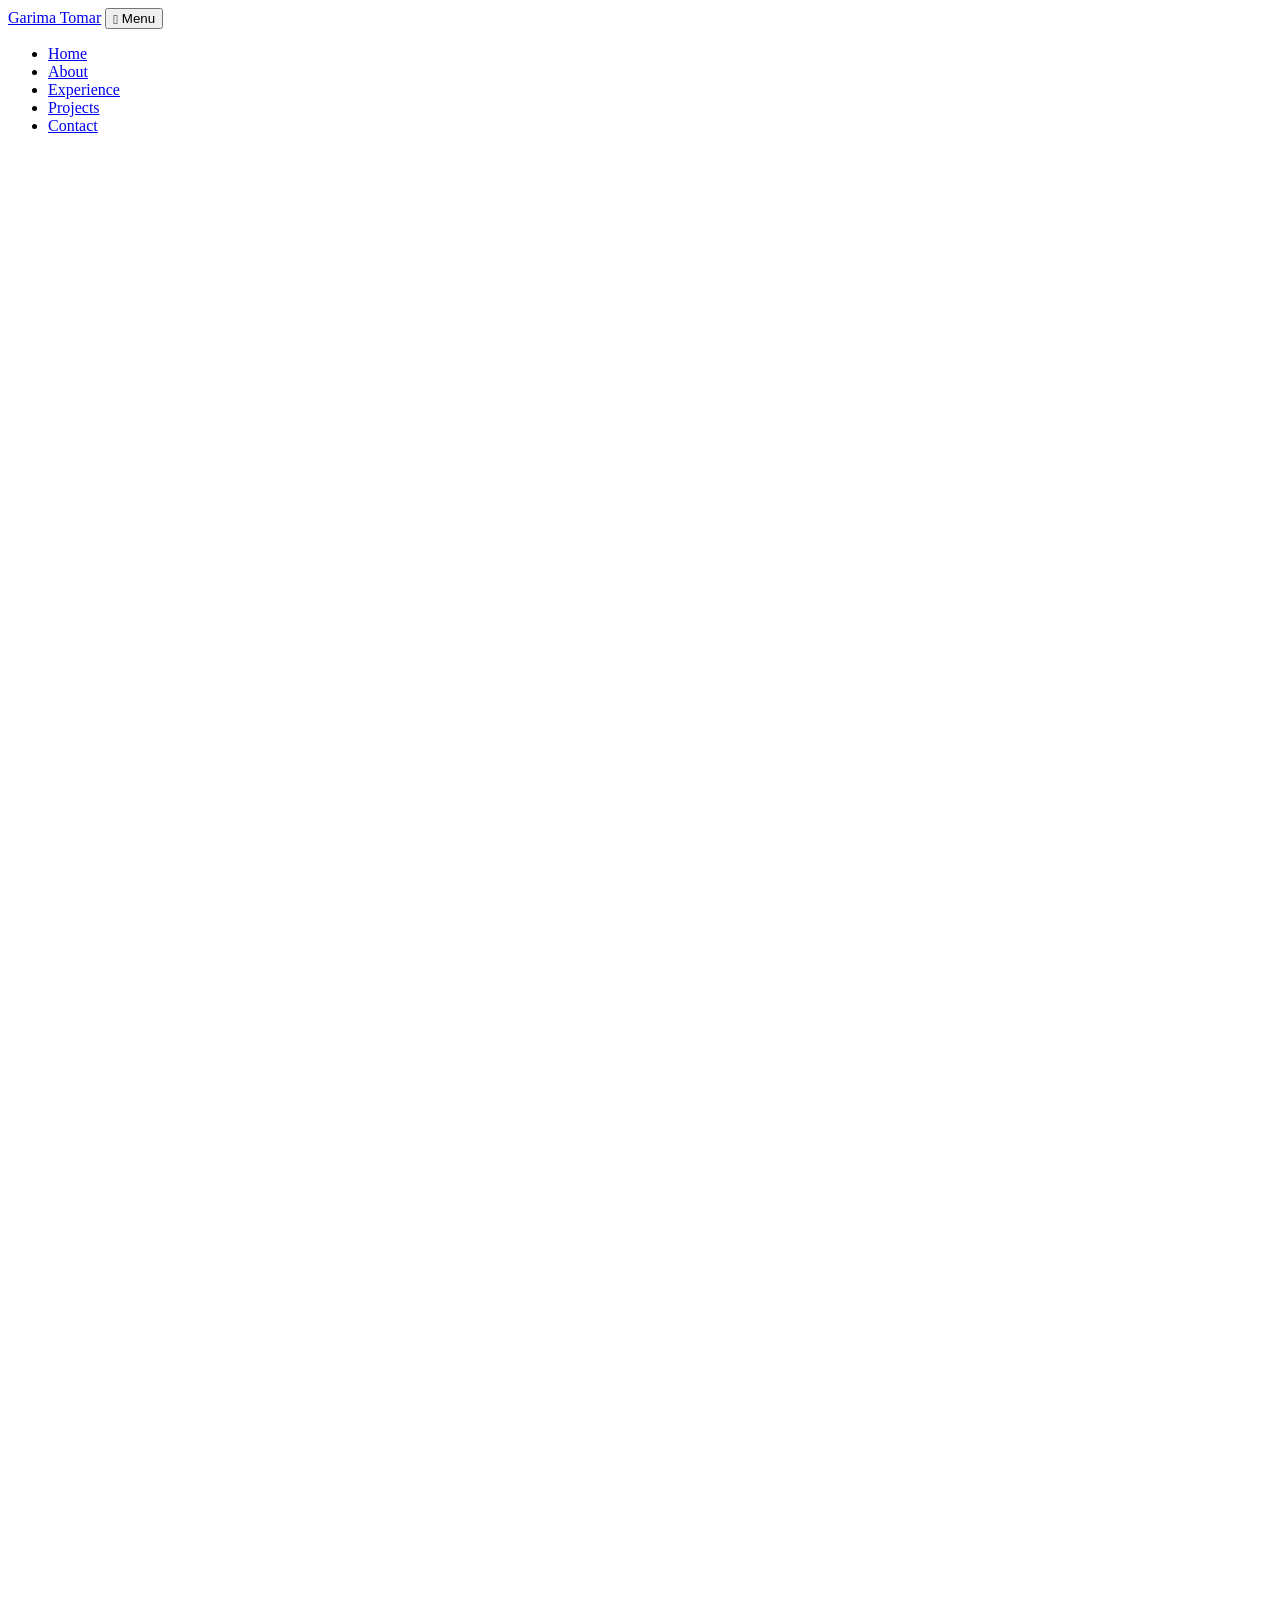
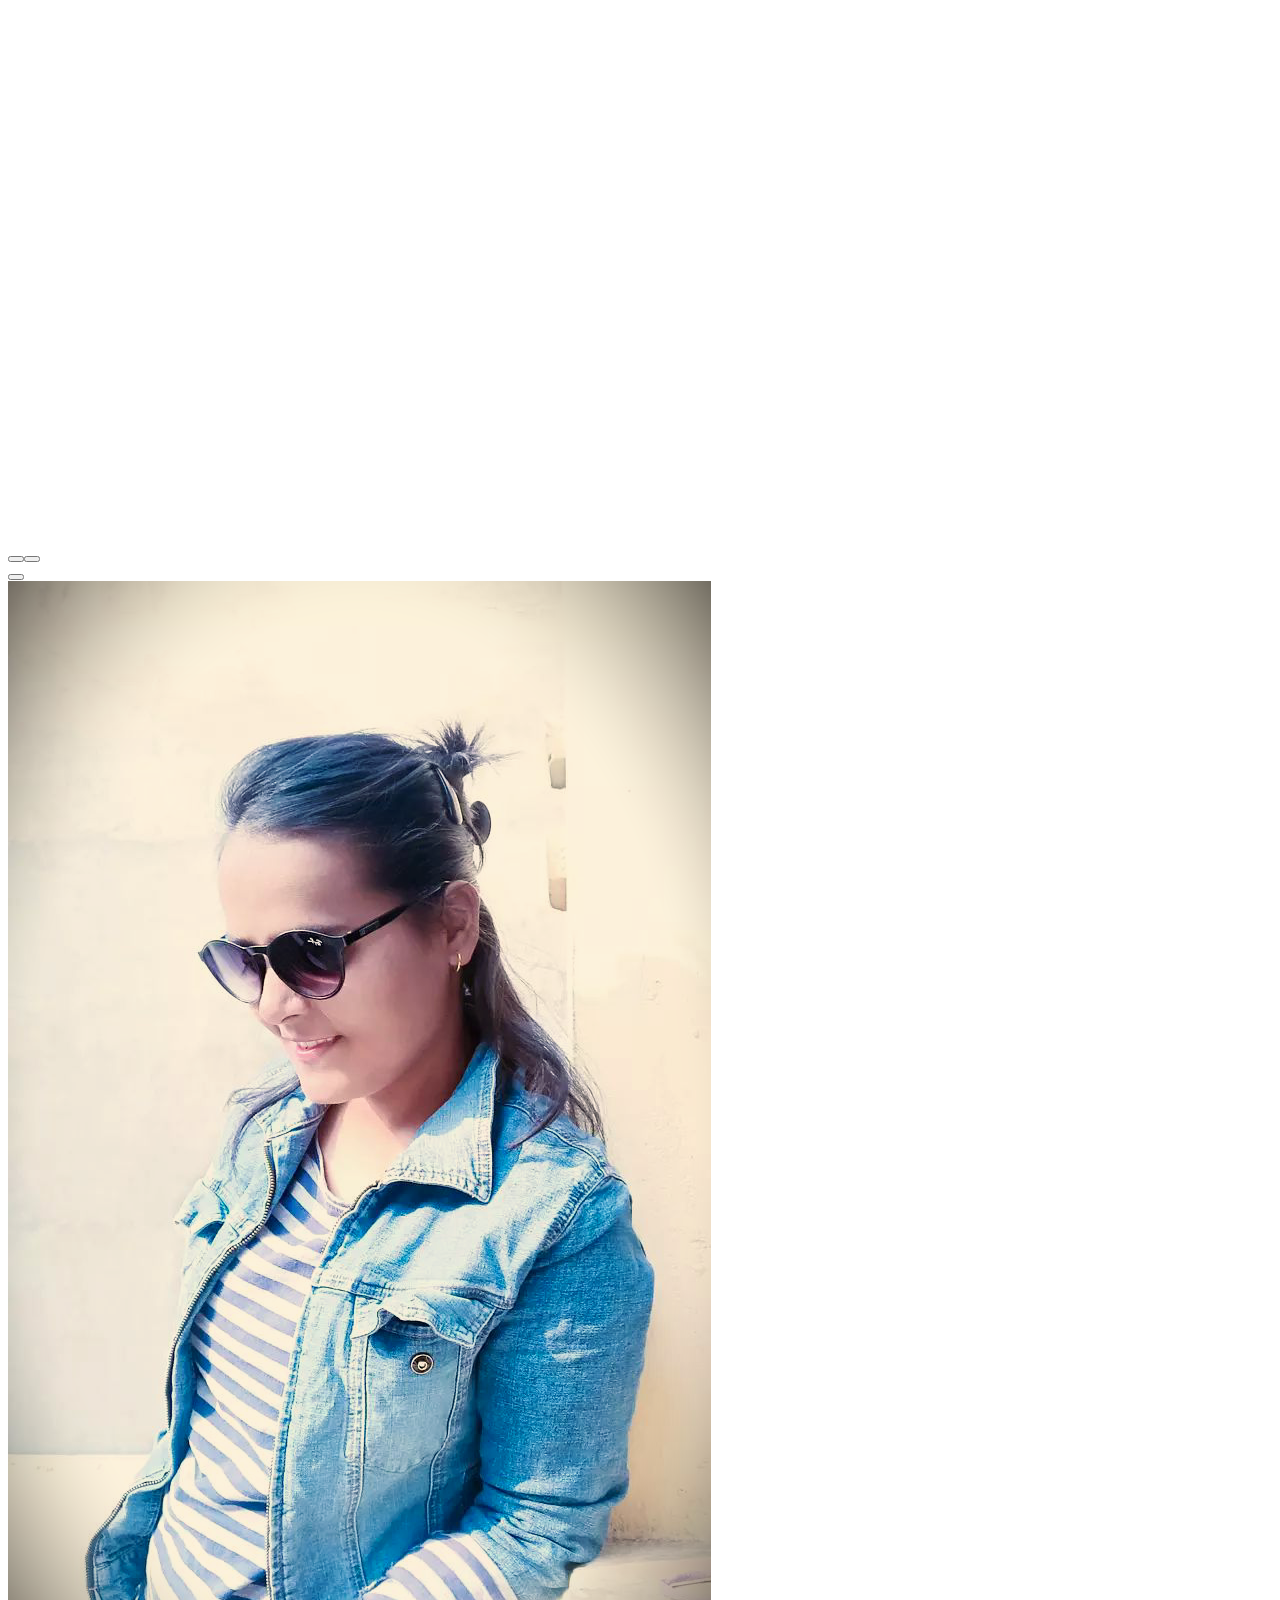
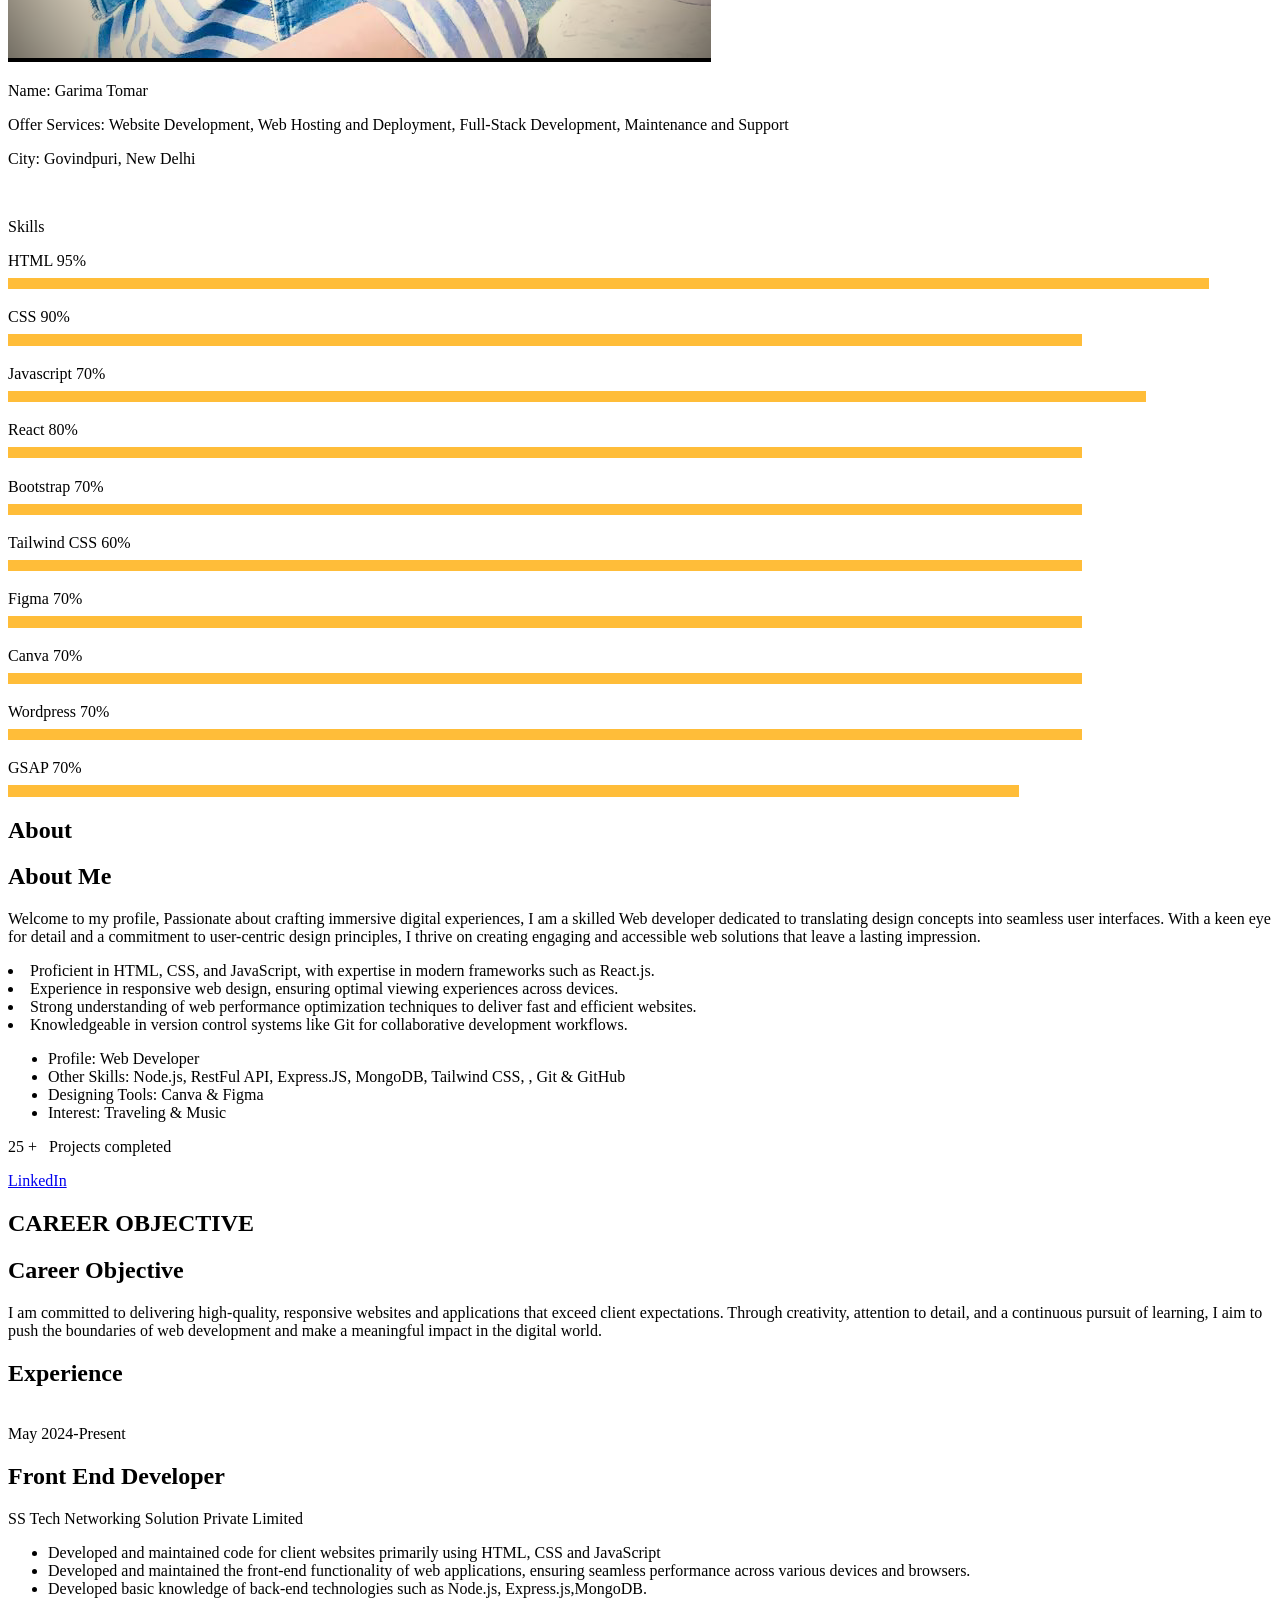
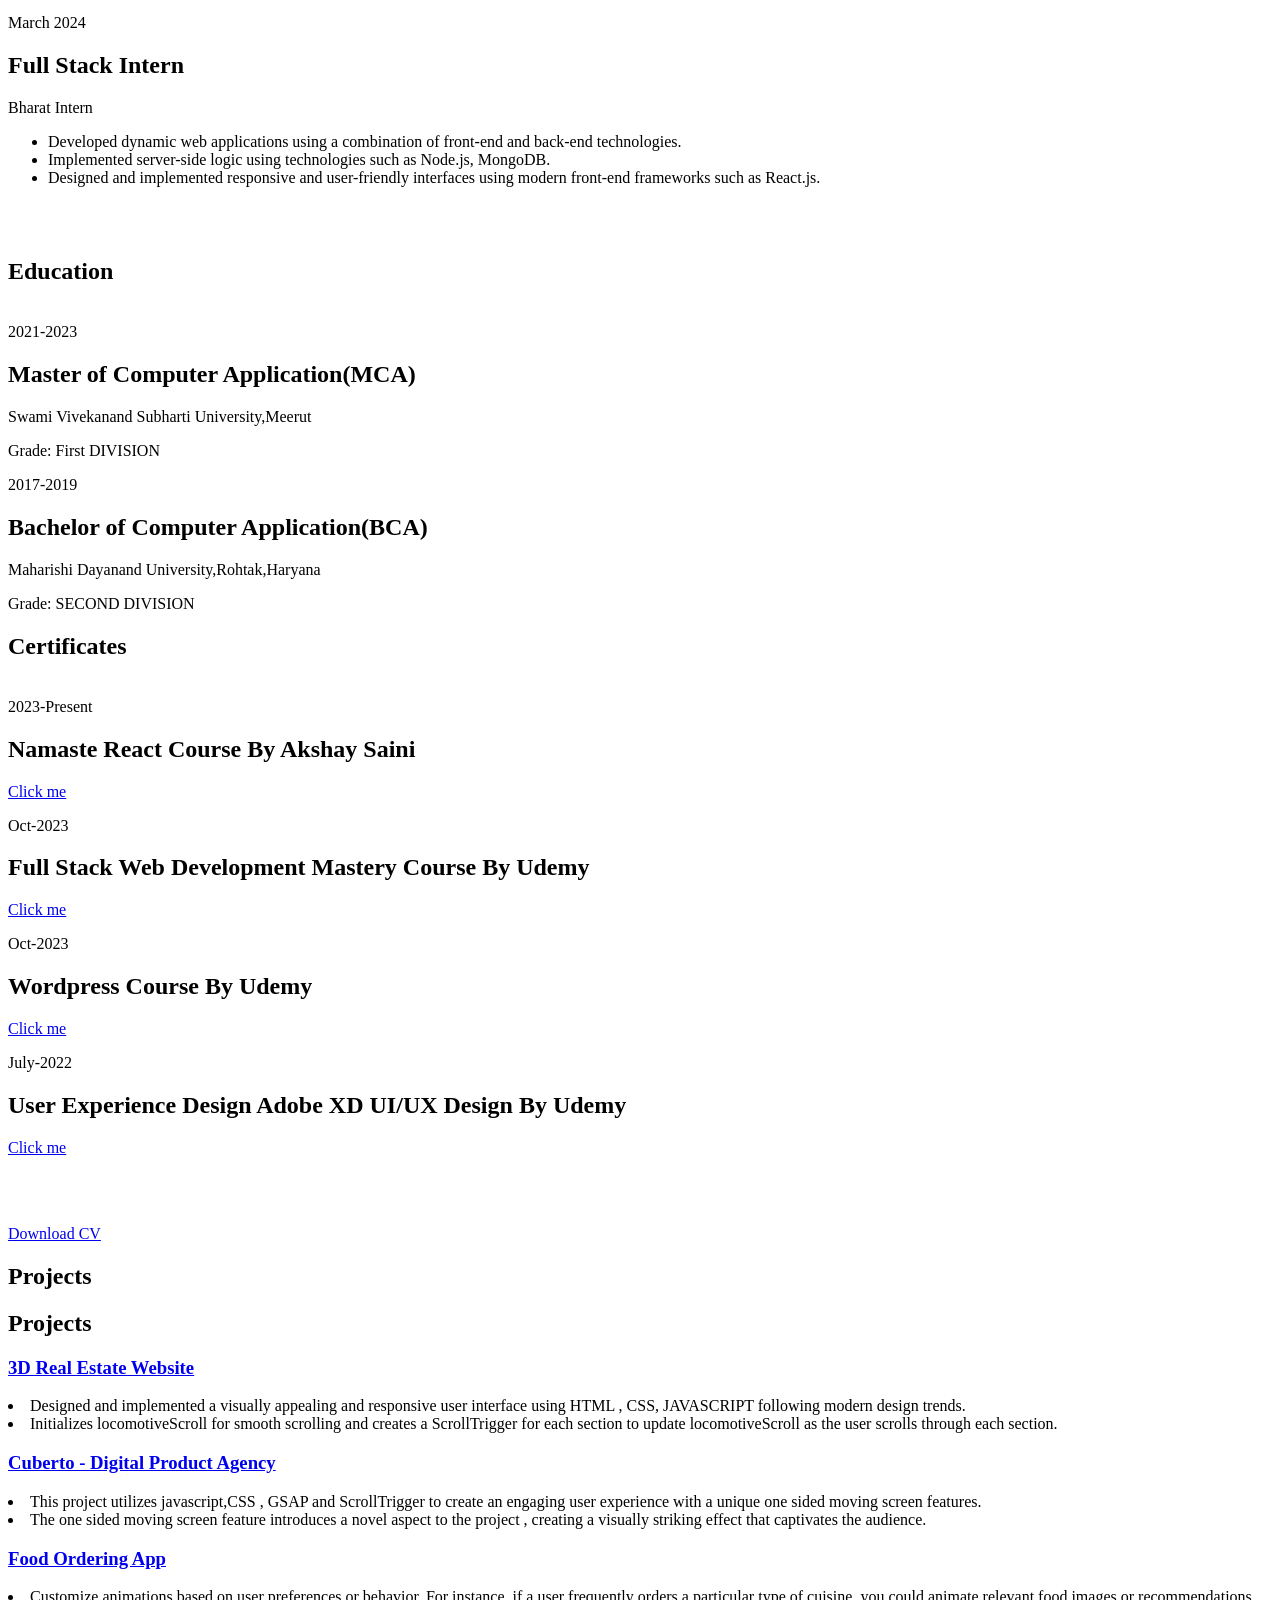
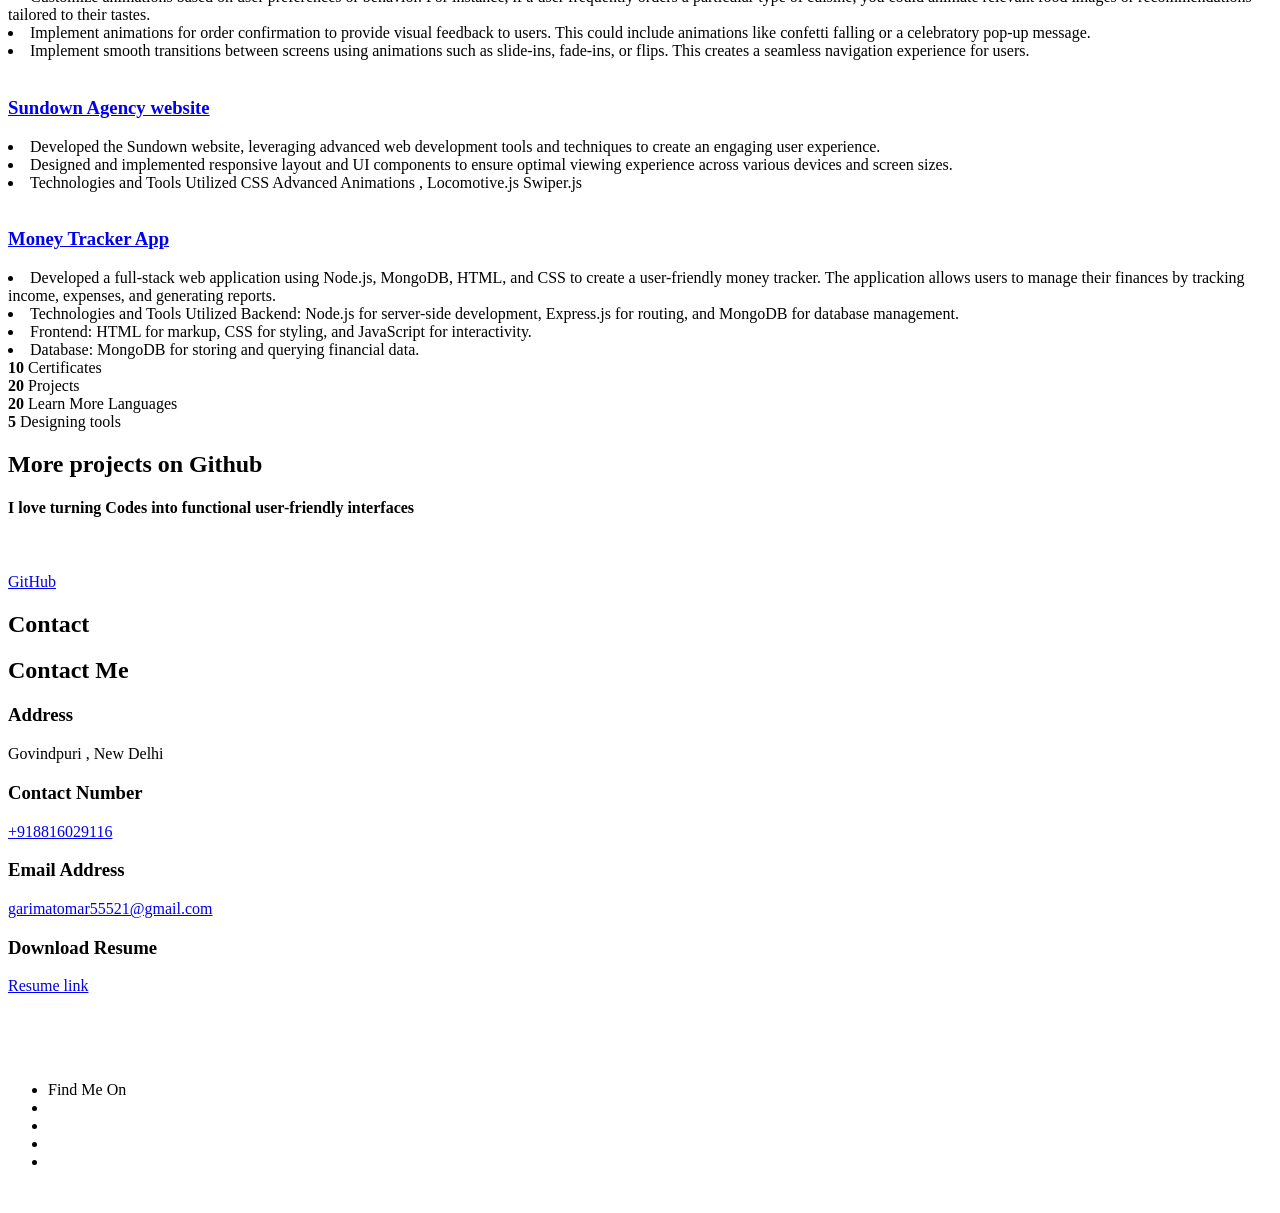
==== img/GarimaTomarphoto.html @ b7730a43 "first commit" ====
<!DOCTYPE html>
<!-- saved from url=(0041)https://garimatomarportfolio.netlify.app/ -->
<html lang="en"><head><meta http-equiv="Content-Type" content="text/html; charset=UTF-8">
    <title>Garima Tomar Portfolio</title>
    
    <meta name="viewport" content="width=device-width, initial-scale=1, shrink-to-fit=no">
    
    <link href="./GarimaTomarphoto_files/css" rel="stylesheet">

    <link rel="stylesheet" href="./GarimaTomarphoto_files/open-iconic-bootstrap.min.css">
    <link rel="stylesheet" href="./GarimaTomarphoto_files/animate.css">
    
    <link rel="stylesheet" href="./GarimaTomarphoto_files/owl.carousel.min.css">
    <link rel="stylesheet" href="./GarimaTomarphoto_files/owl.theme.default.min.css">
    <link rel="stylesheet" href="./GarimaTomarphoto_files/magnific-popup.css">

    <link rel="stylesheet" href="./GarimaTomarphoto_files/aos.css">

    <link rel="stylesheet" href="./GarimaTomarphoto_files/ionicons.min.css">
    
    <link rel="stylesheet" href="./GarimaTomarphoto_files/flaticon.css">
    <link rel="stylesheet" href="./GarimaTomarphoto_files/icomoon.css">
    <link rel="stylesheet" href="./GarimaTomarphoto_files/style.css">



<style>

.about-mf .box-shadow-full {
  padding-top: 4rem;
  padding-bottom: 4rem;
}

.about-mf .about-img {
  margin-bottom: 2rem;
}

.about-mf .about-img img {
  margin-left: 10px;
}


.skill-mf .progress {
  /* background-color: #cde1f8; */
  margin: .5rem 0 1.2rem 0;
  border-radius: 0;
  height: .7rem;
}

.skill-mf .progress .progress-bar {
  height: .7rem;
  background-color: #ffbd39;
}


/* Animation styles */
#typing-animation {
  position: relative;
  font-size: 30px;
  font-weight: bold;
  color: rgb(255, 255, 255);
  overflow: hidden;
  white-space: nowrap;
  animation: typing 3s steps(20, end) infinite;
}

#typing-animation:before {
  content: "";
  /* position: absolute; */
  top: 0;
  left: 0;
  width: 0;
  height: 100%;
  background-color: #ccc;
  animation: typing-cursor 0.5s ease-in-out infinite;
}

@keyframes typing {
  from {
    width: 0;
  }
  to {
    width: 100%;
  }
}

@keyframes typing-cursor {
  from {
    width: 5px;
  }
  to {
    width: 0;
  }
}




.zoom-effect {
  overflow: hidden;
  transition: transform 0.3s ease-out;
}

.zoom-effect:hover {
  transform: scale(1.1);
}


</style>


  <style type="text/css">.scrollax-performance, .scrollax-performance *, .scrollax-performance *:before, .scrollax-performance *:after { pointer-events: none !important; -webkit-animation-play-state: paused !important; animation-play-state: paused !important; };</style></head>
  <body data-spy="scroll" data-target=".site-navbar-target" data-offset="300" data-aos-easing="slide" data-aos-duration="800" data-aos-delay="0" cz-shortcut-listen="true">
	  
	  
    <nav class="navbar navbar-expand-lg navbar-dark ftco_navbar ftco-navbar-light site-navbar-target" id="ftco-navbar">
	    <div class="container">
	      <a class="navbar-brand" href="https://garimatomarportfolio.netlify.app/">Garima Tomar</a>
	      <button class="navbar-toggler js-fh5co-nav-toggle fh5co-nav-toggle" type="button" data-toggle="collapse" data-target="#ftco-nav" aria-controls="ftco-nav" aria-expanded="false" aria-label="Toggle navigation">
	        <span class="oi oi-menu"></span> Menu
	      </button>

	      <div class="collapse navbar-collapse" id="ftco-nav">
	        <ul class="navbar-nav nav ml-auto">
	          <li class="nav-item"><a href="https://garimatomarportfolio.netlify.app/#home-section" class="nav-link active"><span>Home</span></a></li>
	          <li class="nav-item"><a href="https://garimatomarportfolio.netlify.app/#about-section" class="nav-link"><span>About</span></a></li>
	          <li class="nav-item"><a href="https://garimatomarportfolio.netlify.app/#experience-section" class="nav-link"><span>Experience</span></a></li>
	          <li class="nav-item"><a href="https://garimatomarportfolio.netlify.app/#project-section" class="nav-link"><span>Projects</span></a></li>
	          <li class="nav-item"><a href="https://garimatomarportfolio.netlify.app/#contact-section" class="nav-link"><span>Contact</span></a></li>
	        </ul>
	      </div>
	    </div>
	  </nav>
	  <section id="home-section" class="hero">
		  <div class="home-slider owl-carousel owl-loaded owl-drag">
	       
		<div class="owl-stage-outer"><div class="owl-stage" style="transform: translate3d(-2487px, 0px, 0px); transition: all; width: 6220px;"><div class="owl-item cloned" style="width: 1243.93px;"><div class="slider-item ">
	      	<div class="overlay"></div>
	         <div class="container">
	          <div class="row d-md-flex no-gutters slider-text align-items-end justify-content-end" data-scrollax-parent="true">
	          	<div class="one-third js-fullheight order-md-last img" style="background-image: url(&quot;images/garimaphoto-2.jpg&quot;); height: 532px;">
	          	 <div class="overlay"></div>
	          	</div>
		          <div class="one-forth d-flex align-items-center ftco-animate fadeInUp ftco-animated" data-scrollax=" properties: { translateY: &#39;70%&#39; }">
		          	<div class="text">
		          		<span class="subheading">Hello!</span>
			            <h1 class="mb-4 mt-3">I'm <span>Garima Tomar</span></h1>

						<!-- Element to contain animated typing -->
						<span id="typing-animation">Front End Develop</span>

						<script>

						// Initialize the typing animation
						const typingAnimationElement = document.getElementById('typing-animation');

						// Create an array of typing text
						const typingTexts = [
						'Front End Developer ',
						'Web Developer  ',
						'Coder  ',
						];

						// Create a function to display the typing animation for a given text
						function playTypingAnimation(text) {
						// Loop through each character and add it to the element
						for (let i = 0; i < text.length; i++) {
							setTimeout(() => {
							typingAnimationElement.textContent += text[i];
							}, i * 200); // Increase the delay to slow down the typing animation
						}

						// Once the animation is complete, reset the text and start over
						setTimeout(() => {
							typingAnimationElement.textContent = '';
							playTypingAnimation(typingTexts[(typingTexts.indexOf(text) + 1) % typingTexts.length]);
						}, text.length * 200);
						}

						// Start the typing animation loop
						playTypingAnimation(typingTexts[0]);

						</script>

						<br>
						<br>
			           
						
			            <p><a href="https://www.linkedin.com/in/garima-tomar-816466241/" class="btn btn-primary py-3 px-4">Linkedin</a> 
							<a href="https://github.com/Garimatomar0598" class="btn btn-white btn-outline-white py-3 px-4">My works</a></p>
		            </div>
		          </div>
	        	</div>
	        </div>
	      </div></div><div class="owl-item cloned" style="width: 1243.93px;"><div class="slider-item ">
	      	<div class="overlay"></div>
	         <div class="container">
	          <div class="row d-md-flex no-gutters slider-text align-items-end justify-content-end" data-scrollax-parent="true">
	          	<div class="one-third js-fullheight order-md-last img" style="background-image: url(&quot;images/garimaphoto-2.jpg&quot;); height: 532px;">
	          	 <div class="overlay"></div>
	          	</div>
		          <div class="one-forth d-flex align-items-center ftco-animate fadeInUp ftco-animated" data-scrollax=" properties: { translateY: &#39;70%&#39; }">
		          	<div class="text">
		          		<span class="subheading">Hello!</span>
			            <h1 class="mb-4 mt-3">I'm <span>Garima Tomar</span></h1>

						<!-- Element to contain animated typing -->
						<span id="typing-animation">Front End Develop</span>

						<script>

						// Initialize the typing animation
						const typingAnimationElement = document.getElementById('typing-animation');

						// Create an array of typing text
						const typingTexts = [
						'Front End Developer ',
						'Web Developer  ',
						'Coder  ',
						];

						// Create a function to display the typing animation for a given text
						function playTypingAnimation(text) {
						// Loop through each character and add it to the element
						for (let i = 0; i < text.length; i++) {
							setTimeout(() => {
							typingAnimationElement.textContent += text[i];
							}, i * 200); // Increase the delay to slow down the typing animation
						}

						// Once the animation is complete, reset the text and start over
						setTimeout(() => {
							typingAnimationElement.textContent = '';
							playTypingAnimation(typingTexts[(typingTexts.indexOf(text) + 1) % typingTexts.length]);
						}, text.length * 200);
						}

						// Start the typing animation loop
						playTypingAnimation(typingTexts[0]);

						</script>

						<br>
						<br>
			           
						
			            <p><a href="https://www.linkedin.com/in/garima-tomar-816466241/" class="btn btn-primary py-3 px-4">Linkedin</a> 
							<a href="https://github.com/Garimatomar0598" class="btn btn-white btn-outline-white py-3 px-4">My works</a></p>
		            </div>
		          </div>
	        	</div>
	        </div>
	      </div></div><div class="owl-item active" style="width: 1243.93px;"><div class="slider-item ">
	      	<div class="overlay"></div>
	         <div class="container">
	          <div class="row d-md-flex no-gutters slider-text align-items-end justify-content-end" data-scrollax-parent="true">
	          	<div class="one-third js-fullheight order-md-last img" style="background-image: url(&quot;images/garimaphoto-2.jpg&quot;); height: 532px;">
	          	 <div class="overlay"></div>
	          	</div>
		          <div class="one-forth d-flex align-items-center ftco-animate fadeInUp ftco-animated" data-scrollax=" properties: { translateY: &#39;70%&#39; }" style="transform: translateZ(0px) translateY(9.36393%);">
		          	<div class="text">
		          		<span class="subheading">Hello!</span>
			            <h1 class="mb-4 mt-3">I'm <span>Garima Tomar</span></h1>

						<!-- Element to contain animated typing -->
						<span id="typing-animation">Front</span>

						<script>

						// Initialize the typing animation
						const typingAnimationElement = document.getElementById('typing-animation');

						// Create an array of typing text
						const typingTexts = [
						'Front End Developer ',
						'Web Developer  ',
						'Coder  ',
						];

						// Create a function to display the typing animation for a given text
						function playTypingAnimation(text) {
						// Loop through each character and add it to the element
						for (let i = 0; i < text.length; i++) {
							setTimeout(() => {
							typingAnimationElement.textContent += text[i];
							}, i * 200); // Increase the delay to slow down the typing animation
						}

						// Once the animation is complete, reset the text and start over
						setTimeout(() => {
							typingAnimationElement.textContent = '';
							playTypingAnimation(typingTexts[(typingTexts.indexOf(text) + 1) % typingTexts.length]);
						}, text.length * 200);
						}

						// Start the typing animation loop
						playTypingAnimation(typingTexts[0]);

						</script>

						<br>
						<br>
			           
						
			            <p><a href="https://www.linkedin.com/in/garima-tomar-816466241/" class="btn btn-primary py-3 px-4">Linkedin</a> 
							<a href="https://github.com/Garimatomar0598" class="btn btn-white btn-outline-white py-3 px-4">My works</a></p>
		            </div>
		          </div>
	        	</div>
	        </div>
	      </div></div><div class="owl-item cloned" style="width: 1243.93px;"><div class="slider-item ">
	      	<div class="overlay"></div>
	         <div class="container">
	          <div class="row d-md-flex no-gutters slider-text align-items-end justify-content-end" data-scrollax-parent="true">
	          	<div class="one-third js-fullheight order-md-last img" style="background-image: url(&quot;images/garimaphoto-2.jpg&quot;); height: 532px;">
	          	 <div class="overlay"></div>
	          	</div>
		          <div class="one-forth d-flex align-items-center ftco-animate fadeInUp ftco-animated" data-scrollax=" properties: { translateY: &#39;70%&#39; }">
		          	<div class="text">
		          		<span class="subheading">Hello!</span>
			            <h1 class="mb-4 mt-3">I'm <span>Garima Tomar</span></h1>

						<!-- Element to contain animated typing -->
						<span id="typing-animation">Front End Develop</span>

						<script>

						// Initialize the typing animation
						const typingAnimationElement = document.getElementById('typing-animation');

						// Create an array of typing text
						const typingTexts = [
						'Front End Developer ',
						'Web Developer  ',
						'Coder  ',
						];

						// Create a function to display the typing animation for a given text
						function playTypingAnimation(text) {
						// Loop through each character and add it to the element
						for (let i = 0; i < text.length; i++) {
							setTimeout(() => {
							typingAnimationElement.textContent += text[i];
							}, i * 200); // Increase the delay to slow down the typing animation
						}

						// Once the animation is complete, reset the text and start over
						setTimeout(() => {
							typingAnimationElement.textContent = '';
							playTypingAnimation(typingTexts[(typingTexts.indexOf(text) + 1) % typingTexts.length]);
						}, text.length * 200);
						}

						// Start the typing animation loop
						playTypingAnimation(typingTexts[0]);

						</script>

						<br>
						<br>
			           
						
			            <p><a href="https://www.linkedin.com/in/garima-tomar-816466241/" class="btn btn-primary py-3 px-4">Linkedin</a> 
							<a href="https://github.com/Garimatomar0598" class="btn btn-white btn-outline-white py-3 px-4">My works</a></p>
		            </div>
		          </div>
	        	</div>
	        </div>
	      </div></div><div class="owl-item cloned" style="width: 1243.93px;"><div class="slider-item ">
	      	<div class="overlay"></div>
	         <div class="container">
	          <div class="row d-md-flex no-gutters slider-text align-items-end justify-content-end" data-scrollax-parent="true">
	          	<div class="one-third js-fullheight order-md-last img" style="background-image: url(&quot;images/garimaphoto-2.jpg&quot;); height: 532px;">
	          	 <div class="overlay"></div>
	          	</div>
		          <div class="one-forth d-flex align-items-center ftco-animate fadeInUp ftco-animated" data-scrollax=" properties: { translateY: &#39;70%&#39; }">
		          	<div class="text">
		          		<span class="subheading">Hello!</span>
			            <h1 class="mb-4 mt-3">I'm <span>Garima Tomar</span></h1>

						<!-- Element to contain animated typing -->
						<span id="typing-animation">Front End Develop</span>

						<script>

						// Initialize the typing animation
						const typingAnimationElement = document.getElementById('typing-animation');

						// Create an array of typing text
						const typingTexts = [
						'Front End Developer ',
						'Web Developer  ',
						'Coder  ',
						];

						// Create a function to display the typing animation for a given text
						function playTypingAnimation(text) {
						// Loop through each character and add it to the element
						for (let i = 0; i < text.length; i++) {
							setTimeout(() => {
							typingAnimationElement.textContent += text[i];
							}, i * 200); // Increase the delay to slow down the typing animation
						}

						// Once the animation is complete, reset the text and start over
						setTimeout(() => {
							typingAnimationElement.textContent = '';
							playTypingAnimation(typingTexts[(typingTexts.indexOf(text) + 1) % typingTexts.length]);
						}, text.length * 200);
						}

						// Start the typing animation loop
						playTypingAnimation(typingTexts[0]);

						</script>

						<br>
						<br>
			           
						
			            <p><a href="https://www.linkedin.com/in/garima-tomar-816466241/" class="btn btn-primary py-3 px-4">Linkedin</a> 
							<a href="https://github.com/Garimatomar0598" class="btn btn-white btn-outline-white py-3 px-4">My works</a></p>
		            </div>
		          </div>
	        	</div>
	        </div>
	      </div></div></div></div><div class="owl-nav disabled"><button role="presentation" class="owl-prev"><span class="ion-md-arrow-back"></span></button><button role="presentation" class="owl-next"><span class="ion-chevron-right"></span></button></div><div class="owl-dots disabled"><button class="owl-dot active"><span></span></button></div></div>
    </section>



    <section class="ftco-about img ftco-section ftco-no-pb" id="about-section">
    	<div class="container">
			<div class="row">
				<div class="row d-flex align-items-stretch">
				<!-- <div class="row d-flex"> -->
					<div class="col-md-6 col-lg-5 d-flex">
						<div class="img-about img d-flex align-items-stretch">
							<div class="overlay">
								<div class="row">
									<div class="col-sm-6 col-md-5">
									  <div class="about-img">
										<img src="./GarimaTomarphoto_files/Garimaphoto.png" class="img-fluid rounded b-shadow-a" alt="">
									  </div>
									</div>
							
									<div class="col-sm-6 col-md-7">
										<div class="about-info">
										  <p><span class="title-s">Name: </span> <span>Garima Tomar</span></p>
										  <p><span class="title-s">Offer Services: </span> <span> Website Development, Web Hosting and Deployment, Full-Stack Development, Maintenance and Support </span></p>
										  <p><span class="title-s">City: </span> <span>Govindpuri, New Delhi</span></p>
										</div>
									  </div>
									</div>

								<div class="skill-mf">
									<br>
									<p class="title-s">Skills</p>
									<span>HTML</span> <span class="pull-right">95%</span>
									<div class="progress">
										<div class="progress-bar" role="progressbar" style="width: 95%;" aria-valuenow="95" aria-valuemin="0" aria-valuemax="100"></div>
									</div>
									
									<span>CSS</span> <span class="pull-right">90%</span>
									<div class="progress">
										<div class="progress-bar" role="progressbar" style="width: 85%" aria-valuenow="85" aria-valuemin="0" aria-valuemax="100"></div>
									</div>
									
									<span>Javascript</span> <span class="pull-right">70%</span>
									<div class="progress">
										<div class="progress-bar" role="progressbar" style="width: 90%" aria-valuenow="90" aria-valuemin="0" aria-valuemax="100"></div>
									</div>
									
									<span>React</span> <span class="pull-right">80%</span>
									<div class="progress">
										<div class="progress-bar" role="progressbar" style="width: 85%" aria-valuenow="85" aria-valuemin="0" aria-valuemax="100"></div>
									</div>
									<span>Bootstrap</span> <span class="pull-right">70%</span>
									<div class="progress">
										<div class="progress-bar" role="progressbar" style="width: 85%" aria-valuenow="85" aria-valuemin="0" aria-valuemax="100"></div>
									</div>
									<span>Tailwind CSS</span> <span class="pull-right">60%</span>
									<div class="progress">
										<div class="progress-bar" role="progressbar" style="width: 85%" aria-valuenow="85" aria-valuemin="0" aria-valuemax="100"></div>
									</div>
									<span>Figma</span> <span class="pull-right">70%</span>
									<div class="progress">
										<div class="progress-bar" role="progressbar" style="width: 85%" aria-valuenow="85" aria-valuemin="0" aria-valuemax="100"></div>
									</div>
									<span>Canva</span> <span class="pull-right">70%</span>
									<div class="progress">
										<div class="progress-bar" role="progressbar" style="width: 85%" aria-valuenow="85" aria-valuemin="0" aria-valuemax="100"></div>
									</div>
									<span>Wordpress</span> <span class="pull-right">70%</span>
									<div class="progress">
										<div class="progress-bar" role="progressbar" style="width: 85%" aria-valuenow="85" aria-valuemin="0" aria-valuemax="100"></div>
									</div>
									
									<span>GSAP</span> <span class="pull-right">70%</span>
									<div class="progress">
										<div class="progress-bar" role="progressbar" style="width: 80%" aria-valuenow="80" aria-valuemin="0" aria-valuemax="100"></div>
									</div>
								</div>
							</div>
						</div>
					</div>
					
					<div class="col-md-6 col-lg-7 pl-lg-5 pb-5">
						<div class="row justify-content-start pb-3">
							<div class="col-md-12 heading-section ftco-animate fadeInUp ftco-animated">
								
								<h1 class="big">About</h1>
								<h2 class="mb-4">About Me</h2>
								
								<p>Welcome to my profile, Passionate about crafting immersive digital experiences, I am a skilled Web developer dedicated to translating design concepts into seamless user interfaces. With a keen eye for detail and a commitment to user-centric design principles, I thrive on creating engaging and accessible web solutions that leave a lasting impression.
								</p>
<li>Proficient in HTML, CSS, and JavaScript, with expertise in modern frameworks such as React.js.</li>
<li>Experience in responsive web design, ensuring optimal viewing experiences across devices.</li>
<li>Strong understanding of web performance optimization techniques to deliver fast and efficient websites.</li>
<li>Knowledgeable in version control systems like Git for collaborative development workflows.</li>




								<ul class="about-info mt-4 px-md-0 px-2">
									<li class="d-flex"><span>Profile:</span> <span>Web Developer</span></li>
									

									<li class="d-flex"><span>Other Skills:</span> <span>Node.js, RestFul API, Express.JS, MongoDB, Tailwind CSS, , Git &amp; GitHub </span></li>

									<li class="d-flex"><span>Designing Tools:</span> <span>Canva &amp; Figma</span></li>
									<li class="d-flex"><span>Interest:</span> <span>Traveling &amp; Music</span></li>
									
								</ul>
							</div>
						</div>


						<div class="counter-wrap ftco-animate d-flex mt-md-3 fadeInUp ftco-animated">
							<div class="text">
								<p class="mb-4">
									<span class="number" data-number="25">25</span> <span>+</span>
									<span>&nbsp; Projects completed</span>
								</p>
								<p><a href="https://www.linkedin.com/in/garima-tomar-816466241/" class="btn btn-primary py-3 px-3">LinkedIn</a></p>

							</div>
						</div>
					</div>
				</div>
			</div>
		</div>
    </section>



	
    <section class="ftco-section ftco-no-pb" id="experience-section">
    	<div class="container">
    		<div class="row justify-content-center pb-5">
          <div class="col-md-10 heading-section text-center ftco-animate fadeInUp ftco-animated">
          	<h1 class="big big-2"> CAREER OBJECTIVE</h1>
            <h2 class="mb-4">Career Objective</h2>
            <p>I am committed to delivering high-quality, responsive websites and applications that exceed client expectations. Through creativity, attention to detail, and a continuous pursuit of learning, I aim to push the boundaries of web development and make a meaningful impact in the digital world.</p>
          </div>
        </div>

<div class="row">
	<h1 class="big-4">Experience</h1>
	<div class="underline"></div>
</div>
<br>

<div class="row">
		<div class="col-md-6">
			<div class="resume-wrap ftco-animate fadeInUp ftco-animated">
				<span class="date"> May 2024-Present</span>
				<h2>Front End Developer <data></data></h2>
				<span class="position">SS Tech Networking Solution Private Limited</span>
		 
					<ul>
						<li>Developed and maintained code for client websites primarily using HTML,
							CSS and JavaScript</li>
						<li>Developed and maintained the front-end functionality of web applications,
							ensuring seamless performance across various devices and browsers.</li>
						<li>Developed basic knowledge of back-end technologies such as Node.js,
							Express.js,MongoDB.</li>
					</ul>
				<p></p>
			</div>

		</div>

		<div class="col-md-6">
			<div class="resume-wrap ftco-animate fadeInUp ftco-animated">
				<span class="date">March 2024</span>
				<h2>Full Stack Intern </h2>
				<span class="position">Bharat Intern</span>
				
					<ul>
						<li>Developed dynamic web applications using a combination of front-end
							and back-end technologies.</li>
						<li>Implemented server-side logic using technologies such as Node.js,
							MongoDB.</li>
						<li>Designed and implemented responsive and user-friendly interfaces using
							modern front-end frameworks such as React.js.</li>
					</ul>
				<p></p>
			</div>

		</div>
	</div>

<br>
<br>

		<div class="row">
			<h1 class="big-4">Education</h1>
			<div class="underline"></div>
		</div>
		<br>
		
			<div class="row">
    			<div class="col-md-6">
    				<div class="resume-wrap ftco-animate fadeInUp ftco-animated">
    					<span class="date">2021-2023</span>
    					<h2>Master of Computer Application(MCA)</h2>
    					<span class="position">Swami Vivekanand Subharti University,Meerut</span>
    					<p class="mt-4">Grade: First DIVISION</p>
    				</div>
    			</div>

    			<div class="col-md-6">
    				<div class="resume-wrap ftco-animate fadeInUp ftco-animated">
    					<span class="date">2017-2019</span>
    					<h2>Bachelor of Computer Application(BCA)</h2>
    					<span class="position">Maharishi Dayanand University,Rohtak,Haryana</span>
    					<p class="mt-4">Grade: SECOND DIVISION </p>
    				</div>
				</div>
    		</div>

			<div class="row">
				<h1 class="big-4">Certificates</h1>
				<div class="underline"></div>
			</div>
			<br>
			
			<div class="row">
					<div class="col-md-6">
						<div class="resume-wrap ftco-animate fadeInUp ftco-animated">
							<span class="date">2023-Present</span>
							<h2>Namaste React Course By Akshay Saini</h2>
							<a href="https://drive.google.com/file/d/1gJPggDRQeXLCt1WgANhuHpW7rkmoKjd_/view?usp=sharing" class="btn btn-white btn-outline-white py-3 px-4">Click me</a><p></p>
							
						</div>
					</div>
					<div class="col-md-6">
						<div class="resume-wrap ftco-animate fadeInUp ftco-animated">
							<span class="date"> Oct-2023</span>
							<h2>Full Stack Web Development Mastery Course By Udemy</h2>
							<a href="https://drive.google.com/file/d/1gCm7GNzLDhfLf9wo_9qK09WDaQ1yOsWC/view?usp=sharing" class="btn btn-white btn-outline-white py-3 px-4">Click me</a><p></p>
						</div>
					</div>
			
					<div class="col-md-6">
						<div class="resume-wrap ftco-animate fadeInUp ftco-animated">
							<span class="date"> Oct-2023</span>
							<h2>Wordpress Course By Udemy</h2>
							<a href="https://drive.google.com/file/d/14xqHX3_cS6r66XjTHFPXttCQTKkduNgp/view?usp=sharing" class="btn btn-white btn-outline-white py-3 px-4">Click me</a><p></p>
						</div>
					</div>
					<div class="col-md-6">
						<div class="resume-wrap ftco-animate fadeInUp ftco-animated">
							<span class="date">July-2022</span>
							<h2>User Experience Design Adobe XD UI/UX Design By Udemy</h2>
							<a href="https://drive.google.com/file/d/1Bq3k7bPjUtIsY4eomQUSngkPu9TAx7B_/view?usp=sharing" class="btn btn-white btn-outline-white py-3 px-4">Click me</a><p></p>
						</div>
						</div>
						</div>
					</div>
				
			<br>
			<br>
			
    		<div class="row justify-content-center mt-5">
    			<div class="col-md-6 text-center ftco-animate fadeInUp ftco-animated">
    				<p><a href="https://drive.google.com/file/d/1FPL56KRxX6lmJnXt_FXTWMwAX1oZJ9o5/view?usp=sharing">Download CV</a></p>
    			</div>
    		</div>
    	
    </section>

   

    <section class="ftco-section" id="project-section">
      <div class="container">
        <div class="row justify-content-center mb-5 pb-5">
          <div class="col-md-7 heading-section text-center ftco-animate fadeInUp ftco-animated">
            <h1 class="big big-2">Projects</h1>
            <h2 class="mb-4">Projects</h2>
           
          </div>
        </div>
        <div class="row d-flex">
          <div class="col-md-4 d-flex ftco-animate fadeInUp ftco-animated">
          	<div class="blog-entry justify-content-end">
              <a href="https://garimatomar0598.github.io/3D-Real-Estate-Website-/" class="block-20 zoom-effect" style="background-image: url(&#39;images/real\ estate\ photo.avif&#39;);">
              </a>
              <div class="text mt-3 float-right d-block">

                <h3 class="heading"><a href="https://garimatomar0598.github.io/3D-Real-Estate-Website-/">3D Real Estate Website</a></h3>
                <li>Designed and implemented a visually appealing and responsive user interface using HTML , CSS, JAVASCRIPT following modern design trends.</li>
				<li>Initializes locomotiveScroll for smooth scrolling and creates a ScrollTrigger for each section to update locomotiveScroll as the user scrolls through each section.</li>
              </div>
            </div>
          </div>
          <div class="col-md-4 d-flex ftco-animate fadeInUp ftco-animated">
          	<div class="blog-entry justify-content-end">
              <a href="https://garimatomar0598.github.io/Cuberto-Digital-Product-Agency-Website-/" class="block-20 zoom-effect" style="background-image: url(&#39;images/3d\ photo.avif&#39;)" ;="">
              </a>
              <div class="text mt-3 float-right d-block">

                <h3 class="heading"><a href="https://garimatomar0598.github.io/Cuberto-Digital-Product-Agency-Website-/">Cuberto - Digital Product Agency </a></h3>
                <li>This project utilizes javascript,CSS , GSAP and ScrollTrigger to create an engaging user experience with a unique one sided moving screen features.</li>
            <li>The one sided moving screen feature introduces a novel aspect to the project , creating a visually striking effect that captivates the audience.</li>  
			</div>
            </div>
          </div>
          
		
		  <div class="col-md-4 d-flex ftco-animate fadeInUp ftco-animated">
			<div class="blog-entry justify-content-end">
			<a href="https://garimatomar0598.github.io/Restaurant-Website.github.io/" class="block-20 zoom-effect" style="background-image: url(&#39;images/food\ project\ image.avif&#39;)" ;="">
			</a>
			<div class="text mt-3 float-right d-block">

			  <h3 class="heading"><a href="https://garimatomar0598.github.io/Restaurant-Website.github.io/">Food Ordering  App</a></h3>
			  <li>Customize animations based on user preferences or behavior. For instance, if a user frequently orders a particular type of cuisine, you could animate relevant food images or recommendations tailored to their tastes.</li>
			  <li> Implement animations for order confirmation to provide visual feedback to users. This could include animations like confetti falling or a celebratory pop-up message.</li>
			  <li>Implement smooth transitions between screens using animations such as slide-ins, fade-ins, or flips. This creates a seamless navigation experience for users.</li>
			</div>
		  </div>
		</div>
		
	<br>
	<div class="col-md-4 d-flex ftco-animate fadeInUp ftco-animated">
		<div class="blog-entry justify-content-end">
		<a href="https://sundownstudio-website.netlify.app/" class="block-20 zoom-effect" style="background-image: url(&#39;./images/Sundown\ Studios.jpeg&#39;)" ;="">
		</a>
		<div class="text mt-3 float-right d-block">

		  <h3 class="heading"><a href="https://sundownstudio-website.netlify.app/">Sundown  Agency website</a></h3>
		  <li>Developed the Sundown website, leveraging advanced web development tools
			and techniques to create an engaging user experience.</li>
		  <li> Designed and implemented responsive layout and UI components to
			ensure optimal viewing experience across various devices and screen
			sizes.</li>
		  <li>Technologies and Tools Utilized
			CSS Advanced Animations , Locomotive.js Swiper.js</li>
		</div>
	  </div>
	</div>
	
	<br>
	<div class="col-md-4 d-flex ftco-animate fadeInUp ftco-animated">
		<div class="blog-entry justify-content-end">
		<a href="https://garimatomar0598.github.io/Restaurant-Website.github.io/" class="block-20 zoom-effect" style="background-image: url(&#39;./images/monet\ tracker\ image.jpg&#39;)" ;="">
		</a>
		<div class="text mt-3 float-right d-block">

		  <h3 class="heading"><a href="https://garimatomar0598.github.io/MoneyTrackerApp/">Money Tracker App</a></h3>
		  <li>Developed a full-stack web application using Node.js, MongoDB,
			HTML, and CSS to create a user-friendly money tracker. The
			application allows users to manage their finances by tracking income,
			expenses, and generating reports.</li>
		  
		  <li>Technologies and Tools Utilized
			Backend: Node.js for server-side development, Express.js for routing,
			and MongoDB for database management.
			</li><li>Frontend: HTML for markup, CSS for styling, and JavaScript for
			interactivity.</li>
			<li>Database: MongoDB for storing and querying financial data.</li>
		</div>
	  </div>
	</div>
    </div></div></section>

	<section class="ftco-section ftco-no-pt ftco-no-pb ftco-counter img" id="section-counter">
      <div class="container">
		<div class="row d-md-flex align-items-center">
          <div class="col-md d-flex justify-content-center counter-wrap ftco-animate fadeInUp ftco-animated">
            <div class="block-18">
              <div class="text">
                <strong class="number" data-number="10">10</strong>
                <span>Certificates</span>
              </div>
            </div>
          </div>
          <div class="col-md d-flex justify-content-center counter-wrap ftco-animate fadeInUp ftco-animated">
            <div class="block-18">
              <div class="text">
                <strong class="number" data-number="20">20</strong>
                <span>Projects</span>
              </div>
            </div>
          </div>
          <div class="col-md d-flex justify-content-center counter-wrap ftco-animate fadeInUp ftco-animated">
            <div class="block-18">
              <div class="text">
                <strong class="number" data-number="20">20</strong>
                <span> Learn More Languages</span>
              </div>
            </div>
          </div>
          <div class="col-md d-flex justify-content-center counter-wrap ftco-animate fadeInUp ftco-animated">
            <div class="block-18">
              <div class="text">
                <strong class="number" data-number="5">5</strong>
                <span>Designing tools </span>
              </div>
            </div>
          </div>
        </div>
      </div>
	
	  <div class="ftco-section ftco-hireme img margin-top" style="background-image: url(images/bg_1.jpg)">
			<!-- <div class="container"> -->
				<div class="row justify-content-center">
					<div class="col-md-7 ftco-animate text-center fadeInUp ftco-animated">
						<h2>More projects on<span> Github  </span> </h2>
						<div class="heading"> <h4> I love turning Codes into functional user-friendly interfaces </h4>
						<br>
						<p><a href="https://github.com/Garimatomar0598" class="btn btn-primary py-3 px-5">GitHub</a></p>
						</div>
					</div>
				</div>
			<!-- </div> -->
		</div>
	</section>



    <section class="ftco-section contact-section ftco-no-pb" id="contact-section">
      <div class="container">
      	<div class="row justify-content-center mb-5 pb-3">
          <div class="col-md-7 heading-section text-center ftco-animate fadeInUp ftco-animated">
            <h1 class="big big-2">Contact</h1>
            <h2 class="mb-4">Contact Me</h2>
          </div>
        </div>

        <div class="row d-flex contact-info mb-5">
          <div class="col-md-6 col-lg-3 d-flex ftco-animate fadeInUp ftco-animated">
          	<div class="align-self-stretch box p-4 text-center">
          		<div class="icon d-flex align-items-center justify-content-center">
          			<span class="icon-map-signs"></span>
          		</div>
          		<h3 class="mb-4">Address</h3>
	            <p>Govindpuri , New Delhi</p>
	          </div>
          </div>
          <div class="col-md-6 col-lg-3 d-flex ftco-animate fadeInUp ftco-animated">
          	<div class="align-self-stretch box p-4 text-center">
          		<div class="icon d-flex align-items-center justify-content-center">
          			<span class="icon-phone2"></span>
          		</div>
          		<h3 class="mb-4">Contact Number</h3>
	            <p><a href="tel://0101010101">+918816029116</a></p>
	          </div>
          </div>
          <div class="col-md-6 col-lg-3 d-flex ftco-animate fadeInUp ftco-animated">
          	<div class="align-self-stretch box p-4 text-center">
          		<div class="icon d-flex align-items-center justify-content-center">
          			<span class="icon-paper-plane"></span>
          		</div>
          		<h3 class="mb-4">Email Address</h3>
	            <p><a href="mailto:garimatomar55521@gmail.com">garimatomar55521@gmail.com</a></p>
	          </div>
          </div>
          <div class="col-md-6 col-lg-3 d-flex ftco-animate fadeInUp ftco-animated">
          	<div class="align-self-stretch box p-4 text-center">
          		<div class="icon d-flex align-items-center justify-content-center">
          			<span class="icon-globe"></span>
          		</div>
          		<h3 class="mb-4">Download Resume</h3>
	            <p><a href="https://drive.google.com/file/d/1FPL56KRxX6lmJnXt_FXTWMwAX1oZJ9o5/view?usp=sharing">Resume link</a></p>
	          </div>
          </div>

		  <div class="container">
			<br>
			<br>
			
				<br>
					<ul class="ftco-footer-social list-unstyled d-flex justify-content-center align-items-center mb-0">
					  <li class="ftco-animate normal-txt fadeInUp ftco-animated">Find Me On  </li>
					  <li class="ftco-animate fadeInUp ftco-animated"><a href="https://www.linkedin.com/in/garima-tomar-816466241/"><span class="icon-linkedin"></span></a></li>  
					  <li class="ftco-animate fadeInUp ftco-animated"><a href="https://github.com/Garimatomar0598/"><span class="icon-github"></span></a></li>
				      <li class="ftco-animate fadeInUp ftco-animated"><a href="https://www.instagram.com/garima.s_tomar05/"><span class="icon-instagram"></span></a></li>
					  <li class="ftco-animate fadeInUp ftco-animated"><a href="https://www.snapchat.com/add/garima_tomar5"><span class="icon-snapchat"></span></a></li>
					</ul>
				<br>
		   </div>
   </div>
 </div></section>


 
	
    
  <script src="./GarimaTomarphoto_files/jquery.min.js.download"></script>
  <script src="./GarimaTomarphoto_files/jquery-migrate-3.0.1.min.js.download"></script>
  <script src="./GarimaTomarphoto_files/popper.min.js.download"></script>
  <script src="./GarimaTomarphoto_files/bootstrap.min.js.download"></script>
  <script src="./GarimaTomarphoto_files/jquery.easing.1.3.js.download"></script>
  <script src="./GarimaTomarphoto_files/jquery.waypoints.min.js.download"></script>
  <script src="./GarimaTomarphoto_files/jquery.stellar.min.js.download"></script>
  <script src="./GarimaTomarphoto_files/owl.carousel.min.js.download"></script>
  <script src="./GarimaTomarphoto_files/jquery.magnific-popup.min.js.download"></script>
  <script src="./GarimaTomarphoto_files/aos.js.download"></script>
  <script src="./GarimaTomarphoto_files/jquery.animateNumber.min.js.download"></script>
  <script src="./GarimaTomarphoto_files/scrollax.min.js.download"></script>
  
  <script src="./GarimaTomarphoto_files/main.js.download"></script>
    
  
</body></html>
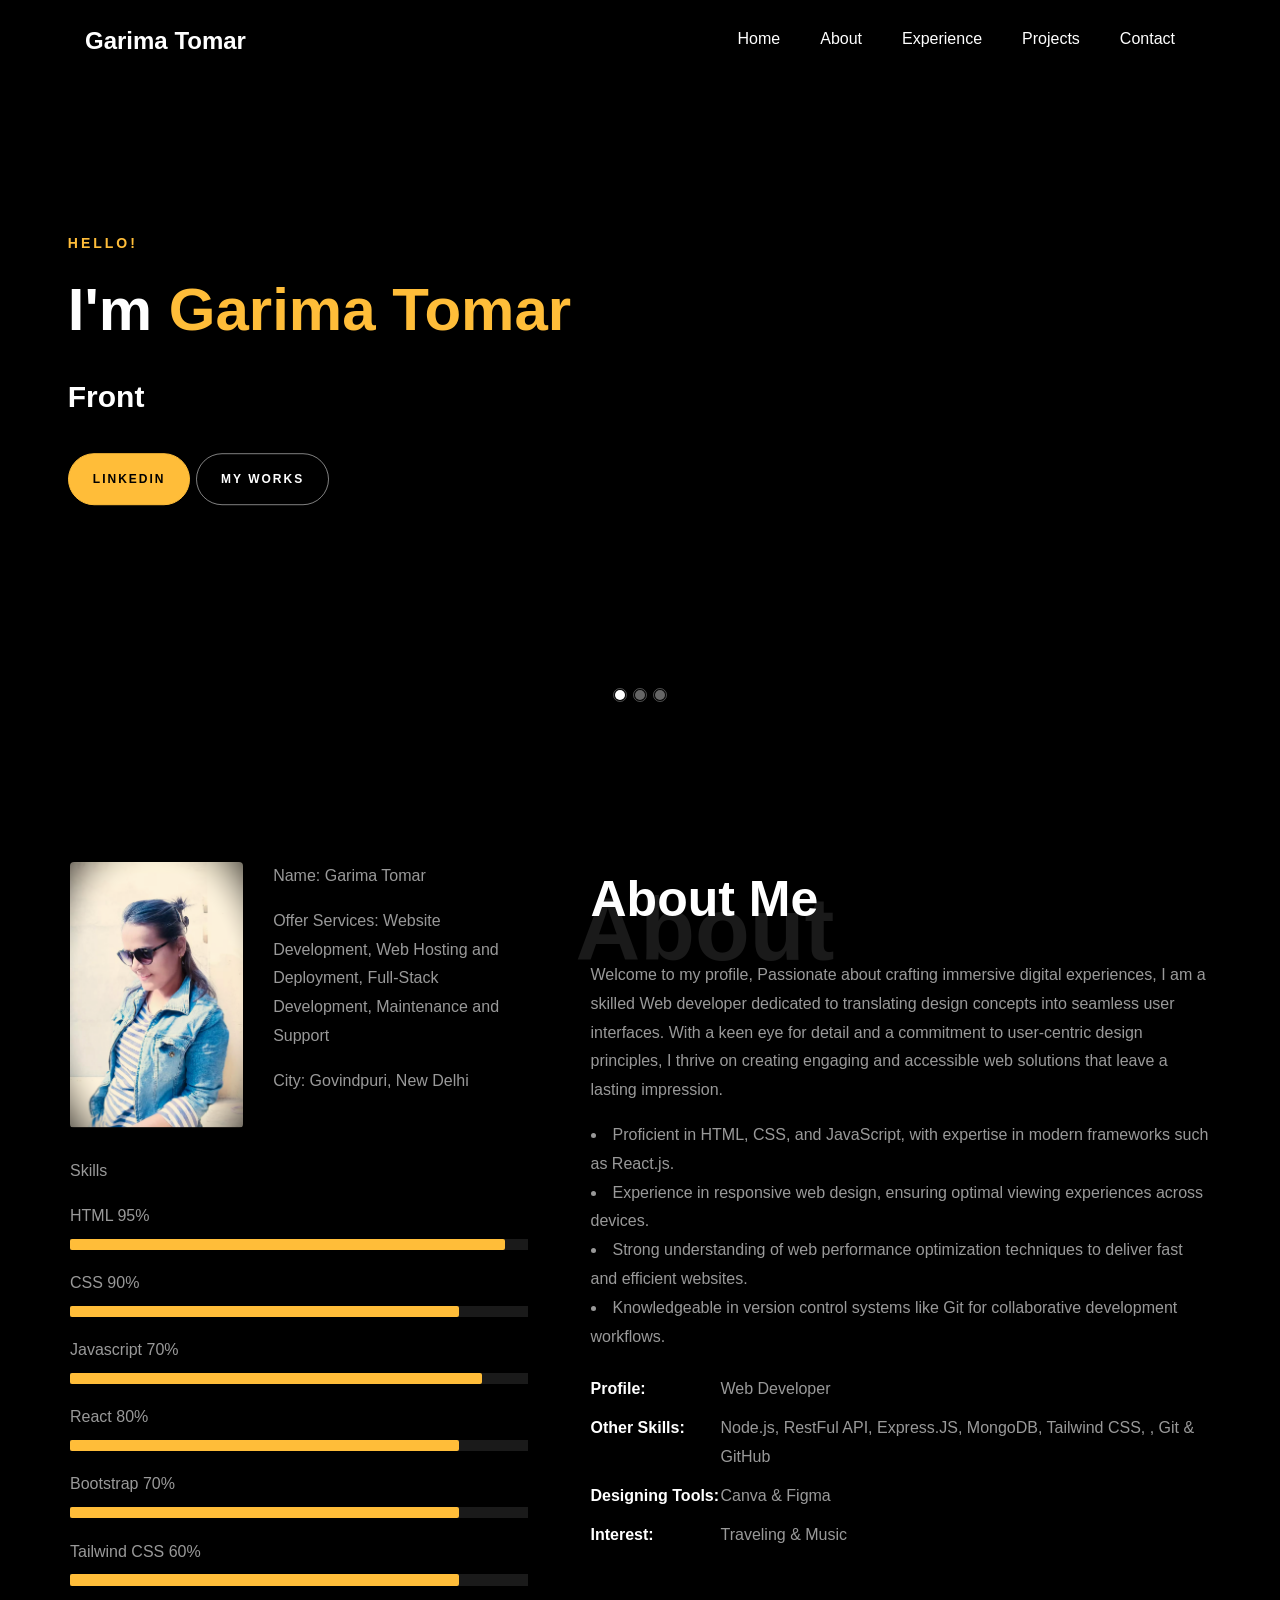
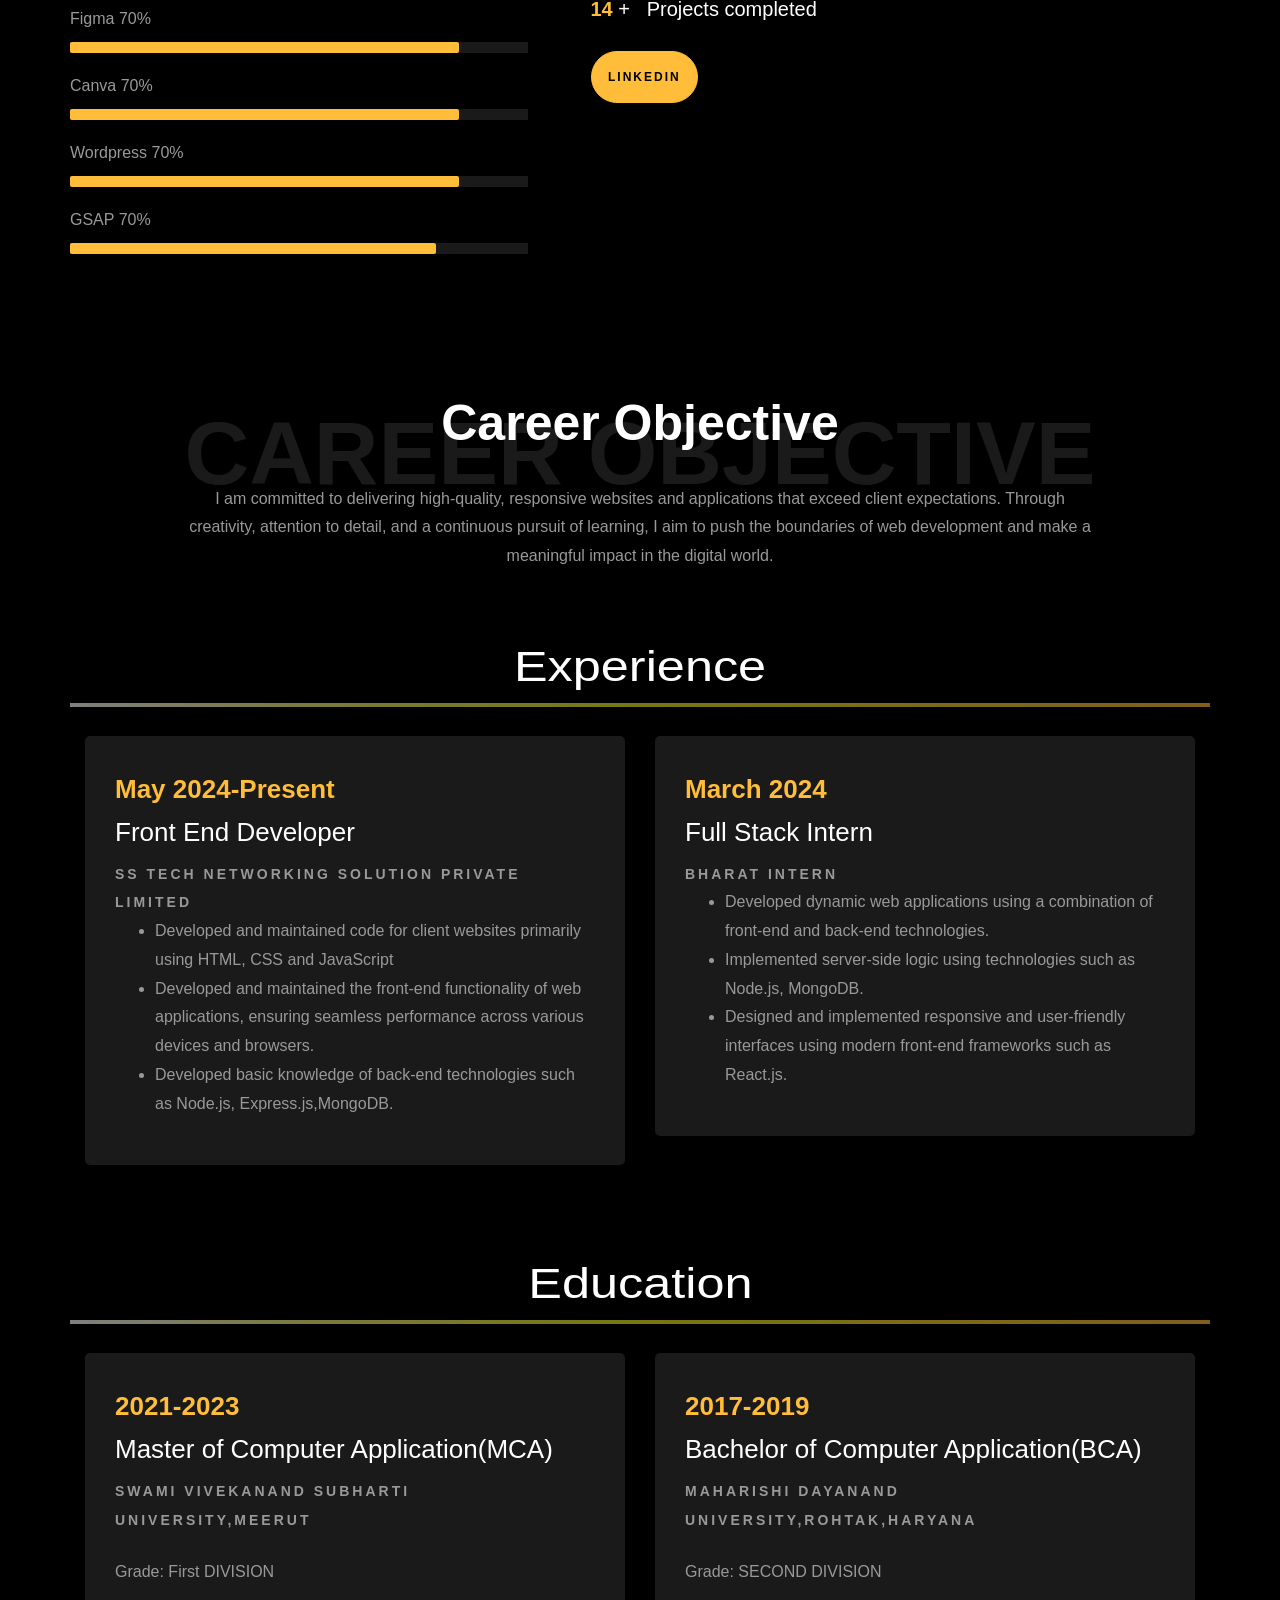
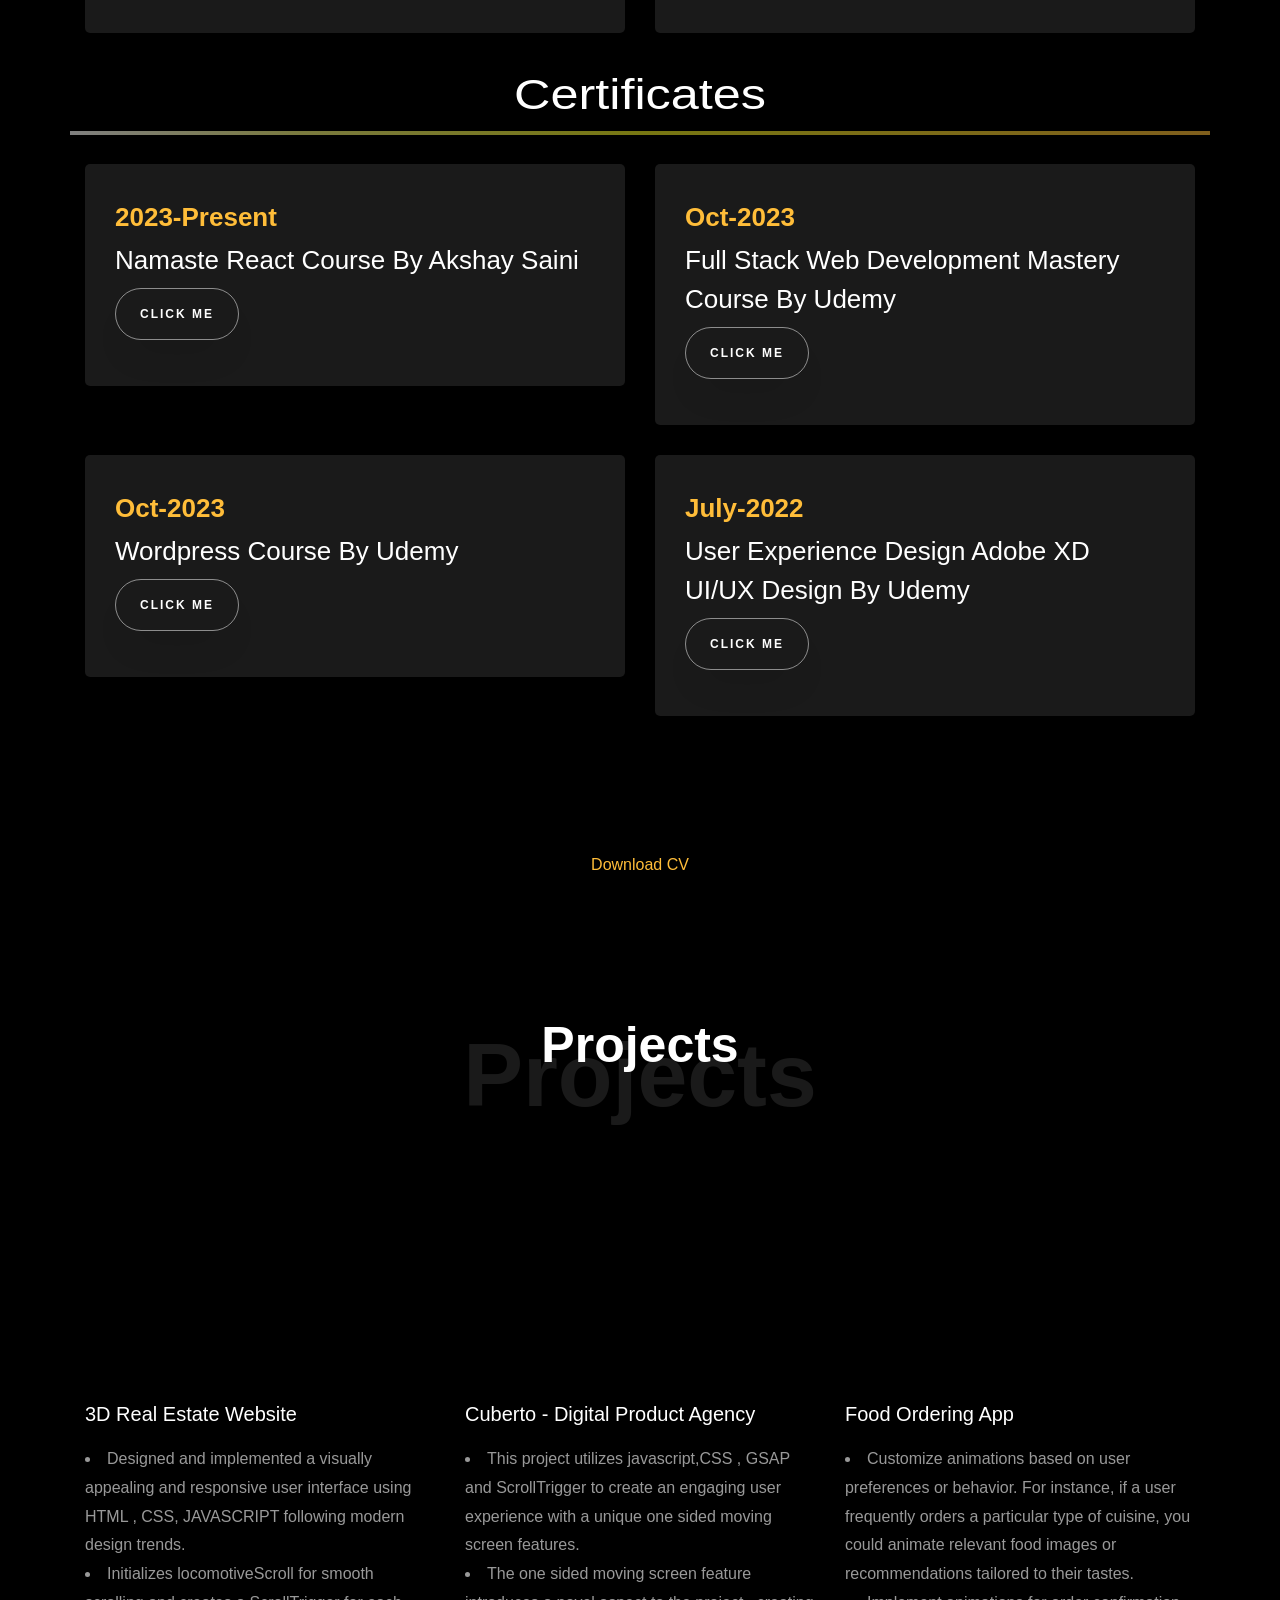
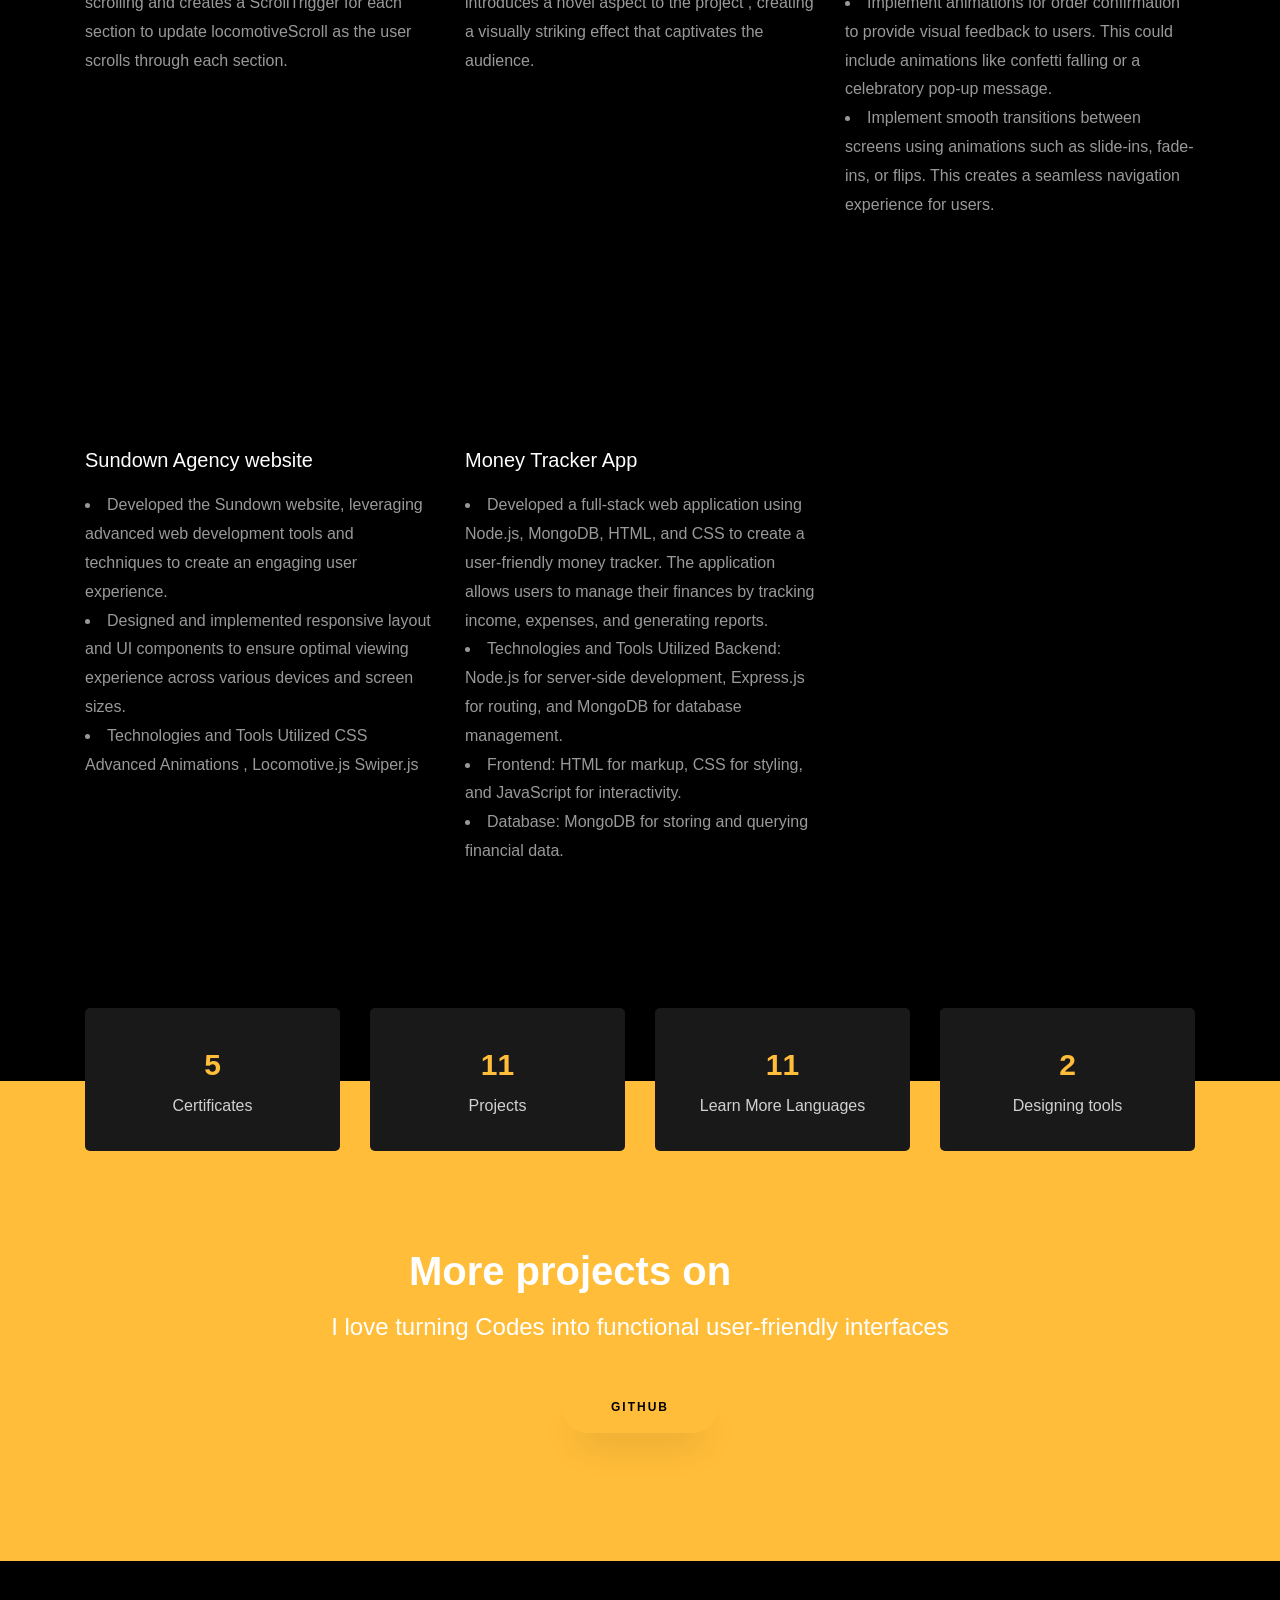
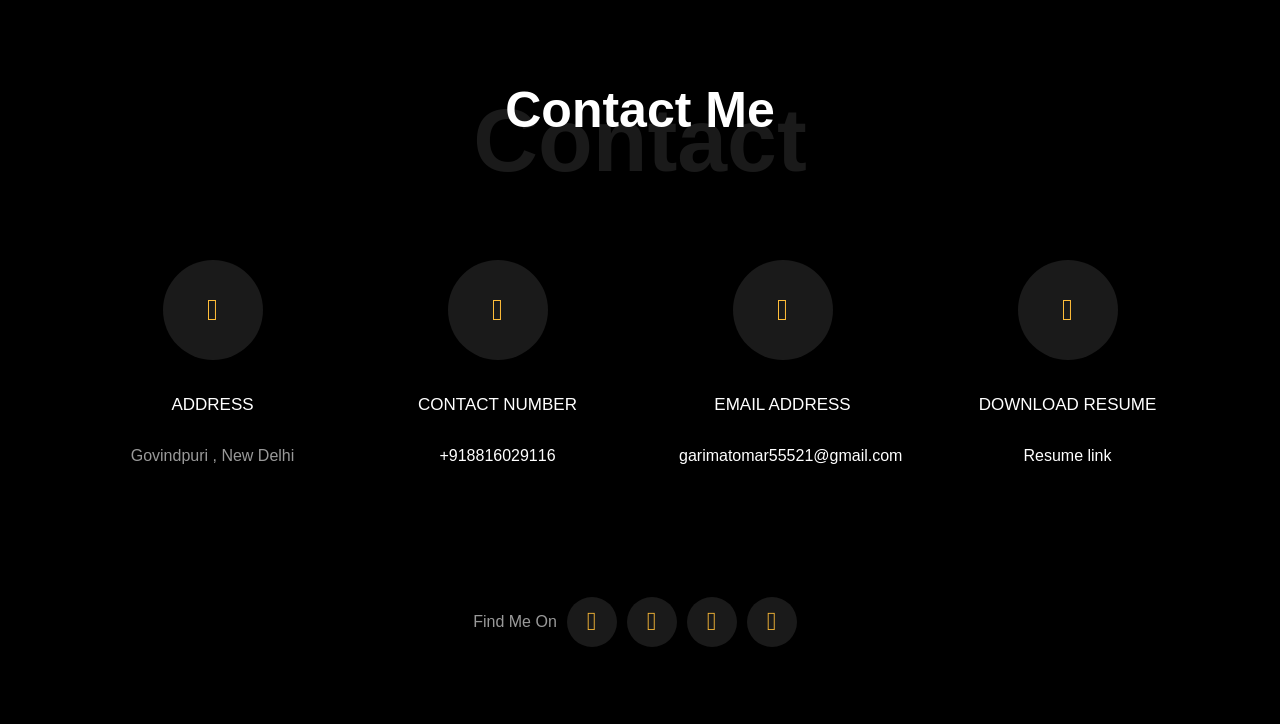
==== commit b855a896: "Updated portfolio and CV with new design elements and improved responsiveness. Enhanced loader style" ====
--- a/img/GarimaTomarphoto.html
+++ b/img/GarimaTomarphoto.html
@@ -1,928 +1,928 @@
-<!DOCTYPE html>
-<!-- saved from url=(0041)https://garimatomarportfolio.netlify.app/ -->
-<html lang="en"><head><meta http-equiv="Content-Type" content="text/html; charset=UTF-8">
-    <title>Garima Tomar Portfolio</title>
-    
-    <meta name="viewport" content="width=device-width, initial-scale=1, shrink-to-fit=no">
-    
-    <link href="./GarimaTomarphoto_files/css" rel="stylesheet">
-
-    <link rel="stylesheet" href="./GarimaTomarphoto_files/open-iconic-bootstrap.min.css">
-    <link rel="stylesheet" href="./GarimaTomarphoto_files/animate.css">
-    
-    <link rel="stylesheet" href="./GarimaTomarphoto_files/owl.carousel.min.css">
-    <link rel="stylesheet" href="./GarimaTomarphoto_files/owl.theme.default.min.css">
-    <link rel="stylesheet" href="./GarimaTomarphoto_files/magnific-popup.css">
-
-    <link rel="stylesheet" href="./GarimaTomarphoto_files/aos.css">
-
-    <link rel="stylesheet" href="./GarimaTomarphoto_files/ionicons.min.css">
-    
-    <link rel="stylesheet" href="./GarimaTomarphoto_files/flaticon.css">
-    <link rel="stylesheet" href="./GarimaTomarphoto_files/icomoon.css">
-    <link rel="stylesheet" href="./GarimaTomarphoto_files/style.css">
-
-
-
-<style>
-
-.about-mf .box-shadow-full {
-  padding-top: 4rem;
-  padding-bottom: 4rem;
-}
-
-.about-mf .about-img {
-  margin-bottom: 2rem;
-}
-
-.about-mf .about-img img {
-  margin-left: 10px;
-}
-
-
-.skill-mf .progress {
-  /* background-color: #cde1f8; */
-  margin: .5rem 0 1.2rem 0;
-  border-radius: 0;
-  height: .7rem;
-}
-
-.skill-mf .progress .progress-bar {
-  height: .7rem;
-  background-color: #ffbd39;
-}
-
-
-/* Animation styles */
-#typing-animation {
-  position: relative;
-  font-size: 30px;
-  font-weight: bold;
-  color: rgb(255, 255, 255);
-  overflow: hidden;
-  white-space: nowrap;
-  animation: typing 3s steps(20, end) infinite;
-}
-
-#typing-animation:before {
-  content: "";
-  /* position: absolute; */
-  top: 0;
-  left: 0;
-  width: 0;
-  height: 100%;
-  background-color: #ccc;
-  animation: typing-cursor 0.5s ease-in-out infinite;
-}
-
-@keyframes typing {
-  from {
-    width: 0;
-  }
-  to {
-    width: 100%;
-  }
-}
-
-@keyframes typing-cursor {
-  from {
-    width: 5px;
-  }
-  to {
-    width: 0;
-  }
-}
-
-
-
-
-.zoom-effect {
-  overflow: hidden;
-  transition: transform 0.3s ease-out;
-}
-
-.zoom-effect:hover {
-  transform: scale(1.1);
-}
-
-
-</style>
-
-
-  <style type="text/css">.scrollax-performance, .scrollax-performance *, .scrollax-performance *:before, .scrollax-performance *:after { pointer-events: none !important; -webkit-animation-play-state: paused !important; animation-play-state: paused !important; };</style></head>
-  <body data-spy="scroll" data-target=".site-navbar-target" data-offset="300" data-aos-easing="slide" data-aos-duration="800" data-aos-delay="0" cz-shortcut-listen="true">
-	  
-	  
-    <nav class="navbar navbar-expand-lg navbar-dark ftco_navbar ftco-navbar-light site-navbar-target" id="ftco-navbar">
-	    <div class="container">
-	      <a class="navbar-brand" href="https://garimatomarportfolio.netlify.app/">Garima Tomar</a>
-	      <button class="navbar-toggler js-fh5co-nav-toggle fh5co-nav-toggle" type="button" data-toggle="collapse" data-target="#ftco-nav" aria-controls="ftco-nav" aria-expanded="false" aria-label="Toggle navigation">
-	        <span class="oi oi-menu"></span> Menu
-	      </button>
-
-	      <div class="collapse navbar-collapse" id="ftco-nav">
-	        <ul class="navbar-nav nav ml-auto">
-	          <li class="nav-item"><a href="https://garimatomarportfolio.netlify.app/#home-section" class="nav-link active"><span>Home</span></a></li>
-	          <li class="nav-item"><a href="https://garimatomarportfolio.netlify.app/#about-section" class="nav-link"><span>About</span></a></li>
-	          <li class="nav-item"><a href="https://garimatomarportfolio.netlify.app/#experience-section" class="nav-link"><span>Experience</span></a></li>
-	          <li class="nav-item"><a href="https://garimatomarportfolio.netlify.app/#project-section" class="nav-link"><span>Projects</span></a></li>
-	          <li class="nav-item"><a href="https://garimatomarportfolio.netlify.app/#contact-section" class="nav-link"><span>Contact</span></a></li>
-	        </ul>
-	      </div>
-	    </div>
-	  </nav>
-	  <section id="home-section" class="hero">
-		  <div class="home-slider owl-carousel owl-loaded owl-drag">
-	       
-		<div class="owl-stage-outer"><div class="owl-stage" style="transform: translate3d(-2487px, 0px, 0px); transition: all; width: 6220px;"><div class="owl-item cloned" style="width: 1243.93px;"><div class="slider-item ">
-	      	<div class="overlay"></div>
-	         <div class="container">
-	          <div class="row d-md-flex no-gutters slider-text align-items-end justify-content-end" data-scrollax-parent="true">
-	          	<div class="one-third js-fullheight order-md-last img" style="background-image: url(&quot;images/garimaphoto-2.jpg&quot;); height: 532px;">
-	          	 <div class="overlay"></div>
-	          	</div>
-		          <div class="one-forth d-flex align-items-center ftco-animate fadeInUp ftco-animated" data-scrollax=" properties: { translateY: &#39;70%&#39; }">
-		          	<div class="text">
-		          		<span class="subheading">Hello!</span>
-			            <h1 class="mb-4 mt-3">I'm <span>Garima Tomar</span></h1>
-
-						<!-- Element to contain animated typing -->
-						<span id="typing-animation">Front End Develop</span>
-
-						<script>
-
-						// Initialize the typing animation
-						const typingAnimationElement = document.getElementById('typing-animation');
-
-						// Create an array of typing text
-						const typingTexts = [
-						'Front End Developer ',
-						'Web Developer  ',
-						'Coder  ',
-						];
-
-						// Create a function to display the typing animation for a given text
-						function playTypingAnimation(text) {
-						// Loop through each character and add it to the element
-						for (let i = 0; i < text.length; i++) {
-							setTimeout(() => {
-							typingAnimationElement.textContent += text[i];
-							}, i * 200); // Increase the delay to slow down the typing animation
-						}
-
-						// Once the animation is complete, reset the text and start over
-						setTimeout(() => {
-							typingAnimationElement.textContent = '';
-							playTypingAnimation(typingTexts[(typingTexts.indexOf(text) + 1) % typingTexts.length]);
-						}, text.length * 200);
-						}
-
-						// Start the typing animation loop
-						playTypingAnimation(typingTexts[0]);
-
-						</script>
-
-						<br>
-						<br>
-			           
-						
-			            <p><a href="https://www.linkedin.com/in/garima-tomar-816466241/" class="btn btn-primary py-3 px-4">Linkedin</a> 
-							<a href="https://github.com/Garimatomar0598" class="btn btn-white btn-outline-white py-3 px-4">My works</a></p>
-		            </div>
-		          </div>
-	        	</div>
-	        </div>
-	      </div></div><div class="owl-item cloned" style="width: 1243.93px;"><div class="slider-item ">
-	      	<div class="overlay"></div>
-	         <div class="container">
-	          <div class="row d-md-flex no-gutters slider-text align-items-end justify-content-end" data-scrollax-parent="true">
-	          	<div class="one-third js-fullheight order-md-last img" style="background-image: url(&quot;images/garimaphoto-2.jpg&quot;); height: 532px;">
-	          	 <div class="overlay"></div>
-	          	</div>
-		          <div class="one-forth d-flex align-items-center ftco-animate fadeInUp ftco-animated" data-scrollax=" properties: { translateY: &#39;70%&#39; }">
-		          	<div class="text">
-		          		<span class="subheading">Hello!</span>
-			            <h1 class="mb-4 mt-3">I'm <span>Garima Tomar</span></h1>
-
-						<!-- Element to contain animated typing -->
-						<span id="typing-animation">Front End Develop</span>
-
-						<script>
-
-						// Initialize the typing animation
-						const typingAnimationElement = document.getElementById('typing-animation');
-
-						// Create an array of typing text
-						const typingTexts = [
-						'Front End Developer ',
-						'Web Developer  ',
-						'Coder  ',
-						];
-
-						// Create a function to display the typing animation for a given text
-						function playTypingAnimation(text) {
-						// Loop through each character and add it to the element
-						for (let i = 0; i < text.length; i++) {
-							setTimeout(() => {
-							typingAnimationElement.textContent += text[i];
-							}, i * 200); // Increase the delay to slow down the typing animation
-						}
-
-						// Once the animation is complete, reset the text and start over
-						setTimeout(() => {
-							typingAnimationElement.textContent = '';
-							playTypingAnimation(typingTexts[(typingTexts.indexOf(text) + 1) % typingTexts.length]);
-						}, text.length * 200);
-						}
-
-						// Start the typing animation loop
-						playTypingAnimation(typingTexts[0]);
-
-						</script>
-
-						<br>
-						<br>
-			           
-						
-			            <p><a href="https://www.linkedin.com/in/garima-tomar-816466241/" class="btn btn-primary py-3 px-4">Linkedin</a> 
-							<a href="https://github.com/Garimatomar0598" class="btn btn-white btn-outline-white py-3 px-4">My works</a></p>
-		            </div>
-		          </div>
-	        	</div>
-	        </div>
-	      </div></div><div class="owl-item active" style="width: 1243.93px;"><div class="slider-item ">
-	      	<div class="overlay"></div>
-	         <div class="container">
-	          <div class="row d-md-flex no-gutters slider-text align-items-end justify-content-end" data-scrollax-parent="true">
-	          	<div class="one-third js-fullheight order-md-last img" style="background-image: url(&quot;images/garimaphoto-2.jpg&quot;); height: 532px;">
-	          	 <div class="overlay"></div>
-	          	</div>
-		          <div class="one-forth d-flex align-items-center ftco-animate fadeInUp ftco-animated" data-scrollax=" properties: { translateY: &#39;70%&#39; }" style="transform: translateZ(0px) translateY(9.36393%);">
-		          	<div class="text">
-		          		<span class="subheading">Hello!</span>
-			            <h1 class="mb-4 mt-3">I'm <span>Garima Tomar</span></h1>
-
-						<!-- Element to contain animated typing -->
-						<span id="typing-animation">Front</span>
-
-						<script>
-
-						// Initialize the typing animation
-						const typingAnimationElement = document.getElementById('typing-animation');
-
-						// Create an array of typing text
-						const typingTexts = [
-						'Front End Developer ',
-						'Web Developer  ',
-						'Coder  ',
-						];
-
-						// Create a function to display the typing animation for a given text
-						function playTypingAnimation(text) {
-						// Loop through each character and add it to the element
-						for (let i = 0; i < text.length; i++) {
-							setTimeout(() => {
-							typingAnimationElement.textContent += text[i];
-							}, i * 200); // Increase the delay to slow down the typing animation
-						}
-
-						// Once the animation is complete, reset the text and start over
-						setTimeout(() => {
-							typingAnimationElement.textContent = '';
-							playTypingAnimation(typingTexts[(typingTexts.indexOf(text) + 1) % typingTexts.length]);
-						}, text.length * 200);
-						}
-
-						// Start the typing animation loop
-						playTypingAnimation(typingTexts[0]);
-
-						</script>
-
-						<br>
-						<br>
-			           
-						
-			            <p><a href="https://www.linkedin.com/in/garima-tomar-816466241/" class="btn btn-primary py-3 px-4">Linkedin</a> 
-							<a href="https://github.com/Garimatomar0598" class="btn btn-white btn-outline-white py-3 px-4">My works</a></p>
-		            </div>
-		          </div>
-	        	</div>
-	        </div>
-	      </div></div><div class="owl-item cloned" style="width: 1243.93px;"><div class="slider-item ">
-	      	<div class="overlay"></div>
-	         <div class="container">
-	          <div class="row d-md-flex no-gutters slider-text align-items-end justify-content-end" data-scrollax-parent="true">
-	          	<div class="one-third js-fullheight order-md-last img" style="background-image: url(&quot;images/garimaphoto-2.jpg&quot;); height: 532px;">
-	          	 <div class="overlay"></div>
-	          	</div>
-		          <div class="one-forth d-flex align-items-center ftco-animate fadeInUp ftco-animated" data-scrollax=" properties: { translateY: &#39;70%&#39; }">
-		          	<div class="text">
-		          		<span class="subheading">Hello!</span>
-			            <h1 class="mb-4 mt-3">I'm <span>Garima Tomar</span></h1>
-
-						<!-- Element to contain animated typing -->
-						<span id="typing-animation">Front End Develop</span>
-
-						<script>
-
-						// Initialize the typing animation
-						const typingAnimationElement = document.getElementById('typing-animation');
-
-						// Create an array of typing text
-						const typingTexts = [
-						'Front End Developer ',
-						'Web Developer  ',
-						'Coder  ',
-						];
-
-						// Create a function to display the typing animation for a given text
-						function playTypingAnimation(text) {
-						// Loop through each character and add it to the element
-						for (let i = 0; i < text.length; i++) {
-							setTimeout(() => {
-							typingAnimationElement.textContent += text[i];
-							}, i * 200); // Increase the delay to slow down the typing animation
-						}
-
-						// Once the animation is complete, reset the text and start over
-						setTimeout(() => {
-							typingAnimationElement.textContent = '';
-							playTypingAnimation(typingTexts[(typingTexts.indexOf(text) + 1) % typingTexts.length]);
-						}, text.length * 200);
-						}
-
-						// Start the typing animation loop
-						playTypingAnimation(typingTexts[0]);
-
-						</script>
-
-						<br>
-						<br>
-			           
-						
-			            <p><a href="https://www.linkedin.com/in/garima-tomar-816466241/" class="btn btn-primary py-3 px-4">Linkedin</a> 
-							<a href="https://github.com/Garimatomar0598" class="btn btn-white btn-outline-white py-3 px-4">My works</a></p>
-		            </div>
-		          </div>
-	        	</div>
-	        </div>
-	      </div></div><div class="owl-item cloned" style="width: 1243.93px;"><div class="slider-item ">
-	      	<div class="overlay"></div>
-	         <div class="container">
-	          <div class="row d-md-flex no-gutters slider-text align-items-end justify-content-end" data-scrollax-parent="true">
-	          	<div class="one-third js-fullheight order-md-last img" style="background-image: url(&quot;images/garimaphoto-2.jpg&quot;); height: 532px;">
-	          	 <div class="overlay"></div>
-	          	</div>
-		          <div class="one-forth d-flex align-items-center ftco-animate fadeInUp ftco-animated" data-scrollax=" properties: { translateY: &#39;70%&#39; }">
-		          	<div class="text">
-		          		<span class="subheading">Hello!</span>
-			            <h1 class="mb-4 mt-3">I'm <span>Garima Tomar</span></h1>
-
-						<!-- Element to contain animated typing -->
-						<span id="typing-animation">Front End Develop</span>
-
-						<script>
-
-						// Initialize the typing animation
-						const typingAnimationElement = document.getElementById('typing-animation');
-
-						// Create an array of typing text
-						const typingTexts = [
-						'Front End Developer ',
-						'Web Developer  ',
-						'Coder  ',
-						];
-
-						// Create a function to display the typing animation for a given text
-						function playTypingAnimation(text) {
-						// Loop through each character and add it to the element
-						for (let i = 0; i < text.length; i++) {
-							setTimeout(() => {
-							typingAnimationElement.textContent += text[i];
-							}, i * 200); // Increase the delay to slow down the typing animation
-						}
-
-						// Once the animation is complete, reset the text and start over
-						setTimeout(() => {
-							typingAnimationElement.textContent = '';
-							playTypingAnimation(typingTexts[(typingTexts.indexOf(text) + 1) % typingTexts.length]);
-						}, text.length * 200);
-						}
-
-						// Start the typing animation loop
-						playTypingAnimation(typingTexts[0]);
-
-						</script>
-
-						<br>
-						<br>
-			           
-						
-			            <p><a href="https://www.linkedin.com/in/garima-tomar-816466241/" class="btn btn-primary py-3 px-4">Linkedin</a> 
-							<a href="https://github.com/Garimatomar0598" class="btn btn-white btn-outline-white py-3 px-4">My works</a></p>
-		            </div>
-		          </div>
-	        	</div>
-	        </div>
-	      </div></div></div></div><div class="owl-nav disabled"><button role="presentation" class="owl-prev"><span class="ion-md-arrow-back"></span></button><button role="presentation" class="owl-next"><span class="ion-chevron-right"></span></button></div><div class="owl-dots disabled"><button class="owl-dot active"><span></span></button></div></div>
-    </section>
-
-
-
-    <section class="ftco-about img ftco-section ftco-no-pb" id="about-section">
-    	<div class="container">
-			<div class="row">
-				<div class="row d-flex align-items-stretch">
-				<!-- <div class="row d-flex"> -->
-					<div class="col-md-6 col-lg-5 d-flex">
-						<div class="img-about img d-flex align-items-stretch">
-							<div class="overlay">
-								<div class="row">
-									<div class="col-sm-6 col-md-5">
-									  <div class="about-img">
-										<img src="./GarimaTomarphoto_files/Garimaphoto.png" class="img-fluid rounded b-shadow-a" alt="">
-									  </div>
-									</div>
-							
-									<div class="col-sm-6 col-md-7">
-										<div class="about-info">
-										  <p><span class="title-s">Name: </span> <span>Garima Tomar</span></p>
-										  <p><span class="title-s">Offer Services: </span> <span> Website Development, Web Hosting and Deployment, Full-Stack Development, Maintenance and Support </span></p>
-										  <p><span class="title-s">City: </span> <span>Govindpuri, New Delhi</span></p>
-										</div>
-									  </div>
-									</div>
-
-								<div class="skill-mf">
-									<br>
-									<p class="title-s">Skills</p>
-									<span>HTML</span> <span class="pull-right">95%</span>
-									<div class="progress">
-										<div class="progress-bar" role="progressbar" style="width: 95%;" aria-valuenow="95" aria-valuemin="0" aria-valuemax="100"></div>
-									</div>
-									
-									<span>CSS</span> <span class="pull-right">90%</span>
-									<div class="progress">
-										<div class="progress-bar" role="progressbar" style="width: 85%" aria-valuenow="85" aria-valuemin="0" aria-valuemax="100"></div>
-									</div>
-									
-									<span>Javascript</span> <span class="pull-right">70%</span>
-									<div class="progress">
-										<div class="progress-bar" role="progressbar" style="width: 90%" aria-valuenow="90" aria-valuemin="0" aria-valuemax="100"></div>
-									</div>
-									
-									<span>React</span> <span class="pull-right">80%</span>
-									<div class="progress">
-										<div class="progress-bar" role="progressbar" style="width: 85%" aria-valuenow="85" aria-valuemin="0" aria-valuemax="100"></div>
-									</div>
-									<span>Bootstrap</span> <span class="pull-right">70%</span>
-									<div class="progress">
-										<div class="progress-bar" role="progressbar" style="width: 85%" aria-valuenow="85" aria-valuemin="0" aria-valuemax="100"></div>
-									</div>
-									<span>Tailwind CSS</span> <span class="pull-right">60%</span>
-									<div class="progress">
-										<div class="progress-bar" role="progressbar" style="width: 85%" aria-valuenow="85" aria-valuemin="0" aria-valuemax="100"></div>
-									</div>
-									<span>Figma</span> <span class="pull-right">70%</span>
-									<div class="progress">
-										<div class="progress-bar" role="progressbar" style="width: 85%" aria-valuenow="85" aria-valuemin="0" aria-valuemax="100"></div>
-									</div>
-									<span>Canva</span> <span class="pull-right">70%</span>
-									<div class="progress">
-										<div class="progress-bar" role="progressbar" style="width: 85%" aria-valuenow="85" aria-valuemin="0" aria-valuemax="100"></div>
-									</div>
-									<span>Wordpress</span> <span class="pull-right">70%</span>
-									<div class="progress">
-										<div class="progress-bar" role="progressbar" style="width: 85%" aria-valuenow="85" aria-valuemin="0" aria-valuemax="100"></div>
-									</div>
-									
-									<span>GSAP</span> <span class="pull-right">70%</span>
-									<div class="progress">
-										<div class="progress-bar" role="progressbar" style="width: 80%" aria-valuenow="80" aria-valuemin="0" aria-valuemax="100"></div>
-									</div>
-								</div>
-							</div>
-						</div>
-					</div>
-					
-					<div class="col-md-6 col-lg-7 pl-lg-5 pb-5">
-						<div class="row justify-content-start pb-3">
-							<div class="col-md-12 heading-section ftco-animate fadeInUp ftco-animated">
-								
-								<h1 class="big">About</h1>
-								<h2 class="mb-4">About Me</h2>
-								
-								<p>Welcome to my profile, Passionate about crafting immersive digital experiences, I am a skilled Web developer dedicated to translating design concepts into seamless user interfaces. With a keen eye for detail and a commitment to user-centric design principles, I thrive on creating engaging and accessible web solutions that leave a lasting impression.
-								</p>
-<li>Proficient in HTML, CSS, and JavaScript, with expertise in modern frameworks such as React.js.</li>
-<li>Experience in responsive web design, ensuring optimal viewing experiences across devices.</li>
-<li>Strong understanding of web performance optimization techniques to deliver fast and efficient websites.</li>
-<li>Knowledgeable in version control systems like Git for collaborative development workflows.</li>
-
-
-
-
-								<ul class="about-info mt-4 px-md-0 px-2">
-									<li class="d-flex"><span>Profile:</span> <span>Web Developer</span></li>
-									
-
-									<li class="d-flex"><span>Other Skills:</span> <span>Node.js, RestFul API, Express.JS, MongoDB, Tailwind CSS, , Git &amp; GitHub </span></li>
-
-									<li class="d-flex"><span>Designing Tools:</span> <span>Canva &amp; Figma</span></li>
-									<li class="d-flex"><span>Interest:</span> <span>Traveling &amp; Music</span></li>
-									
-								</ul>
-							</div>
-						</div>
-
-
-						<div class="counter-wrap ftco-animate d-flex mt-md-3 fadeInUp ftco-animated">
-							<div class="text">
-								<p class="mb-4">
-									<span class="number" data-number="25">25</span> <span>+</span>
-									<span>&nbsp; Projects completed</span>
-								</p>
-								<p><a href="https://www.linkedin.com/in/garima-tomar-816466241/" class="btn btn-primary py-3 px-3">LinkedIn</a></p>
-
-							</div>
-						</div>
-					</div>
-				</div>
-			</div>
-		</div>
-    </section>
-
-
-
-	
-    <section class="ftco-section ftco-no-pb" id="experience-section">
-    	<div class="container">
-    		<div class="row justify-content-center pb-5">
-          <div class="col-md-10 heading-section text-center ftco-animate fadeInUp ftco-animated">
-          	<h1 class="big big-2"> CAREER OBJECTIVE</h1>
-            <h2 class="mb-4">Career Objective</h2>
-            <p>I am committed to delivering high-quality, responsive websites and applications that exceed client expectations. Through creativity, attention to detail, and a continuous pursuit of learning, I aim to push the boundaries of web development and make a meaningful impact in the digital world.</p>
-          </div>
-        </div>
-
-<div class="row">
-	<h1 class="big-4">Experience</h1>
-	<div class="underline"></div>
-</div>
-<br>
-
-<div class="row">
-		<div class="col-md-6">
-			<div class="resume-wrap ftco-animate fadeInUp ftco-animated">
-				<span class="date"> May 2024-Present</span>
-				<h2>Front End Developer <data></data></h2>
-				<span class="position">SS Tech Networking Solution Private Limited</span>
-		 
-					<ul>
-						<li>Developed and maintained code for client websites primarily using HTML,
-							CSS and JavaScript</li>
-						<li>Developed and maintained the front-end functionality of web applications,
-							ensuring seamless performance across various devices and browsers.</li>
-						<li>Developed basic knowledge of back-end technologies such as Node.js,
-							Express.js,MongoDB.</li>
-					</ul>
-				<p></p>
-			</div>
-
-		</div>
-
-		<div class="col-md-6">
-			<div class="resume-wrap ftco-animate fadeInUp ftco-animated">
-				<span class="date">March 2024</span>
-				<h2>Full Stack Intern </h2>
-				<span class="position">Bharat Intern</span>
-				
-					<ul>
-						<li>Developed dynamic web applications using a combination of front-end
-							and back-end technologies.</li>
-						<li>Implemented server-side logic using technologies such as Node.js,
-							MongoDB.</li>
-						<li>Designed and implemented responsive and user-friendly interfaces using
-							modern front-end frameworks such as React.js.</li>
-					</ul>
-				<p></p>
-			</div>
-
-		</div>
-	</div>
-
-<br>
-<br>
-
-		<div class="row">
-			<h1 class="big-4">Education</h1>
-			<div class="underline"></div>
-		</div>
-		<br>
-		
-			<div class="row">
-    			<div class="col-md-6">
-    				<div class="resume-wrap ftco-animate fadeInUp ftco-animated">
-    					<span class="date">2021-2023</span>
-    					<h2>Master of Computer Application(MCA)</h2>
-    					<span class="position">Swami Vivekanand Subharti University,Meerut</span>
-    					<p class="mt-4">Grade: First DIVISION</p>
-    				</div>
-    			</div>
-
-    			<div class="col-md-6">
-    				<div class="resume-wrap ftco-animate fadeInUp ftco-animated">
-    					<span class="date">2017-2019</span>
-    					<h2>Bachelor of Computer Application(BCA)</h2>
-    					<span class="position">Maharishi Dayanand University,Rohtak,Haryana</span>
-    					<p class="mt-4">Grade: SECOND DIVISION </p>
-    				</div>
-				</div>
-    		</div>
-
-			<div class="row">
-				<h1 class="big-4">Certificates</h1>
-				<div class="underline"></div>
-			</div>
-			<br>
-			
-			<div class="row">
-					<div class="col-md-6">
-						<div class="resume-wrap ftco-animate fadeInUp ftco-animated">
-							<span class="date">2023-Present</span>
-							<h2>Namaste React Course By Akshay Saini</h2>
-							<a href="https://drive.google.com/file/d/1gJPggDRQeXLCt1WgANhuHpW7rkmoKjd_/view?usp=sharing" class="btn btn-white btn-outline-white py-3 px-4">Click me</a><p></p>
-							
-						</div>
-					</div>
-					<div class="col-md-6">
-						<div class="resume-wrap ftco-animate fadeInUp ftco-animated">
-							<span class="date"> Oct-2023</span>
-							<h2>Full Stack Web Development Mastery Course By Udemy</h2>
-							<a href="https://drive.google.com/file/d/1gCm7GNzLDhfLf9wo_9qK09WDaQ1yOsWC/view?usp=sharing" class="btn btn-white btn-outline-white py-3 px-4">Click me</a><p></p>
-						</div>
-					</div>
-			
-					<div class="col-md-6">
-						<div class="resume-wrap ftco-animate fadeInUp ftco-animated">
-							<span class="date"> Oct-2023</span>
-							<h2>Wordpress Course By Udemy</h2>
-							<a href="https://drive.google.com/file/d/14xqHX3_cS6r66XjTHFPXttCQTKkduNgp/view?usp=sharing" class="btn btn-white btn-outline-white py-3 px-4">Click me</a><p></p>
-						</div>
-					</div>
-					<div class="col-md-6">
-						<div class="resume-wrap ftco-animate fadeInUp ftco-animated">
-							<span class="date">July-2022</span>
-							<h2>User Experience Design Adobe XD UI/UX Design By Udemy</h2>
-							<a href="https://drive.google.com/file/d/1Bq3k7bPjUtIsY4eomQUSngkPu9TAx7B_/view?usp=sharing" class="btn btn-white btn-outline-white py-3 px-4">Click me</a><p></p>
-						</div>
-						</div>
-						</div>
-					</div>
-				
-			<br>
-			<br>
-			
-    		<div class="row justify-content-center mt-5">
-    			<div class="col-md-6 text-center ftco-animate fadeInUp ftco-animated">
-    				<p><a href="https://drive.google.com/file/d/1FPL56KRxX6lmJnXt_FXTWMwAX1oZJ9o5/view?usp=sharing">Download CV</a></p>
-    			</div>
-    		</div>
-    	
-    </section>
-
-   
-
-    <section class="ftco-section" id="project-section">
-      <div class="container">
-        <div class="row justify-content-center mb-5 pb-5">
-          <div class="col-md-7 heading-section text-center ftco-animate fadeInUp ftco-animated">
-            <h1 class="big big-2">Projects</h1>
-            <h2 class="mb-4">Projects</h2>
-           
-          </div>
-        </div>
-        <div class="row d-flex">
-          <div class="col-md-4 d-flex ftco-animate fadeInUp ftco-animated">
-          	<div class="blog-entry justify-content-end">
-              <a href="https://garimatomar0598.github.io/3D-Real-Estate-Website-/" class="block-20 zoom-effect" style="background-image: url(&#39;images/real\ estate\ photo.avif&#39;);">
-              </a>
-              <div class="text mt-3 float-right d-block">
-
-                <h3 class="heading"><a href="https://garimatomar0598.github.io/3D-Real-Estate-Website-/">3D Real Estate Website</a></h3>
-                <li>Designed and implemented a visually appealing and responsive user interface using HTML , CSS, JAVASCRIPT following modern design trends.</li>
-				<li>Initializes locomotiveScroll for smooth scrolling and creates a ScrollTrigger for each section to update locomotiveScroll as the user scrolls through each section.</li>
-              </div>
-            </div>
-          </div>
-          <div class="col-md-4 d-flex ftco-animate fadeInUp ftco-animated">
-          	<div class="blog-entry justify-content-end">
-              <a href="https://garimatomar0598.github.io/Cuberto-Digital-Product-Agency-Website-/" class="block-20 zoom-effect" style="background-image: url(&#39;images/3d\ photo.avif&#39;)" ;="">
-              </a>
-              <div class="text mt-3 float-right d-block">
-
-                <h3 class="heading"><a href="https://garimatomar0598.github.io/Cuberto-Digital-Product-Agency-Website-/">Cuberto - Digital Product Agency </a></h3>
-                <li>This project utilizes javascript,CSS , GSAP and ScrollTrigger to create an engaging user experience with a unique one sided moving screen features.</li>
-            <li>The one sided moving screen feature introduces a novel aspect to the project , creating a visually striking effect that captivates the audience.</li>  
-			</div>
-            </div>
-          </div>
-          
-		
-		  <div class="col-md-4 d-flex ftco-animate fadeInUp ftco-animated">
-			<div class="blog-entry justify-content-end">
-			<a href="https://garimatomar0598.github.io/Restaurant-Website.github.io/" class="block-20 zoom-effect" style="background-image: url(&#39;images/food\ project\ image.avif&#39;)" ;="">
-			</a>
-			<div class="text mt-3 float-right d-block">
-
-			  <h3 class="heading"><a href="https://garimatomar0598.github.io/Restaurant-Website.github.io/">Food Ordering  App</a></h3>
-			  <li>Customize animations based on user preferences or behavior. For instance, if a user frequently orders a particular type of cuisine, you could animate relevant food images or recommendations tailored to their tastes.</li>
-			  <li> Implement animations for order confirmation to provide visual feedback to users. This could include animations like confetti falling or a celebratory pop-up message.</li>
-			  <li>Implement smooth transitions between screens using animations such as slide-ins, fade-ins, or flips. This creates a seamless navigation experience for users.</li>
-			</div>
-		  </div>
-		</div>
-		
-	<br>
-	<div class="col-md-4 d-flex ftco-animate fadeInUp ftco-animated">
-		<div class="blog-entry justify-content-end">
-		<a href="https://sundownstudio-website.netlify.app/" class="block-20 zoom-effect" style="background-image: url(&#39;./images/Sundown\ Studios.jpeg&#39;)" ;="">
-		</a>
-		<div class="text mt-3 float-right d-block">
-
-		  <h3 class="heading"><a href="https://sundownstudio-website.netlify.app/">Sundown  Agency website</a></h3>
-		  <li>Developed the Sundown website, leveraging advanced web development tools
-			and techniques to create an engaging user experience.</li>
-		  <li> Designed and implemented responsive layout and UI components to
-			ensure optimal viewing experience across various devices and screen
-			sizes.</li>
-		  <li>Technologies and Tools Utilized
-			CSS Advanced Animations , Locomotive.js Swiper.js</li>
-		</div>
-	  </div>
-	</div>
-	
-	<br>
-	<div class="col-md-4 d-flex ftco-animate fadeInUp ftco-animated">
-		<div class="blog-entry justify-content-end">
-		<a href="https://garimatomar0598.github.io/Restaurant-Website.github.io/" class="block-20 zoom-effect" style="background-image: url(&#39;./images/monet\ tracker\ image.jpg&#39;)" ;="">
-		</a>
-		<div class="text mt-3 float-right d-block">
-
-		  <h3 class="heading"><a href="https://garimatomar0598.github.io/MoneyTrackerApp/">Money Tracker App</a></h3>
-		  <li>Developed a full-stack web application using Node.js, MongoDB,
-			HTML, and CSS to create a user-friendly money tracker. The
-			application allows users to manage their finances by tracking income,
-			expenses, and generating reports.</li>
-		  
-		  <li>Technologies and Tools Utilized
-			Backend: Node.js for server-side development, Express.js for routing,
-			and MongoDB for database management.
-			</li><li>Frontend: HTML for markup, CSS for styling, and JavaScript for
-			interactivity.</li>
-			<li>Database: MongoDB for storing and querying financial data.</li>
-		</div>
-	  </div>
-	</div>
-    </div></div></section>
-
-	<section class="ftco-section ftco-no-pt ftco-no-pb ftco-counter img" id="section-counter">
-      <div class="container">
-		<div class="row d-md-flex align-items-center">
-          <div class="col-md d-flex justify-content-center counter-wrap ftco-animate fadeInUp ftco-animated">
-            <div class="block-18">
-              <div class="text">
-                <strong class="number" data-number="10">10</strong>
-                <span>Certificates</span>
-              </div>
-            </div>
-          </div>
-          <div class="col-md d-flex justify-content-center counter-wrap ftco-animate fadeInUp ftco-animated">
-            <div class="block-18">
-              <div class="text">
-                <strong class="number" data-number="20">20</strong>
-                <span>Projects</span>
-              </div>
-            </div>
-          </div>
-          <div class="col-md d-flex justify-content-center counter-wrap ftco-animate fadeInUp ftco-animated">
-            <div class="block-18">
-              <div class="text">
-                <strong class="number" data-number="20">20</strong>
-                <span> Learn More Languages</span>
-              </div>
-            </div>
-          </div>
-          <div class="col-md d-flex justify-content-center counter-wrap ftco-animate fadeInUp ftco-animated">
-            <div class="block-18">
-              <div class="text">
-                <strong class="number" data-number="5">5</strong>
-                <span>Designing tools </span>
-              </div>
-            </div>
-          </div>
-        </div>
-      </div>
-	
-	  <div class="ftco-section ftco-hireme img margin-top" style="background-image: url(images/bg_1.jpg)">
-			<!-- <div class="container"> -->
-				<div class="row justify-content-center">
-					<div class="col-md-7 ftco-animate text-center fadeInUp ftco-animated">
-						<h2>More projects on<span> Github  </span> </h2>
-						<div class="heading"> <h4> I love turning Codes into functional user-friendly interfaces </h4>
-						<br>
-						<p><a href="https://github.com/Garimatomar0598" class="btn btn-primary py-3 px-5">GitHub</a></p>
-						</div>
-					</div>
-				</div>
-			<!-- </div> -->
-		</div>
-	</section>
-
-
-
-    <section class="ftco-section contact-section ftco-no-pb" id="contact-section">
-      <div class="container">
-      	<div class="row justify-content-center mb-5 pb-3">
-          <div class="col-md-7 heading-section text-center ftco-animate fadeInUp ftco-animated">
-            <h1 class="big big-2">Contact</h1>
-            <h2 class="mb-4">Contact Me</h2>
-          </div>
-        </div>
-
-        <div class="row d-flex contact-info mb-5">
-          <div class="col-md-6 col-lg-3 d-flex ftco-animate fadeInUp ftco-animated">
-          	<div class="align-self-stretch box p-4 text-center">
-          		<div class="icon d-flex align-items-center justify-content-center">
-          			<span class="icon-map-signs"></span>
-          		</div>
-          		<h3 class="mb-4">Address</h3>
-	            <p>Govindpuri , New Delhi</p>
-	          </div>
-          </div>
-          <div class="col-md-6 col-lg-3 d-flex ftco-animate fadeInUp ftco-animated">
-          	<div class="align-self-stretch box p-4 text-center">
-          		<div class="icon d-flex align-items-center justify-content-center">
-          			<span class="icon-phone2"></span>
-          		</div>
-          		<h3 class="mb-4">Contact Number</h3>
-	            <p><a href="tel://0101010101">+918816029116</a></p>
-	          </div>
-          </div>
-          <div class="col-md-6 col-lg-3 d-flex ftco-animate fadeInUp ftco-animated">
-          	<div class="align-self-stretch box p-4 text-center">
-          		<div class="icon d-flex align-items-center justify-content-center">
-          			<span class="icon-paper-plane"></span>
-          		</div>
-          		<h3 class="mb-4">Email Address</h3>
-	            <p><a href="mailto:garimatomar55521@gmail.com">garimatomar55521@gmail.com</a></p>
-	          </div>
-          </div>
-          <div class="col-md-6 col-lg-3 d-flex ftco-animate fadeInUp ftco-animated">
-          	<div class="align-self-stretch box p-4 text-center">
-          		<div class="icon d-flex align-items-center justify-content-center">
-          			<span class="icon-globe"></span>
-          		</div>
-          		<h3 class="mb-4">Download Resume</h3>
-	            <p><a href="https://drive.google.com/file/d/1FPL56KRxX6lmJnXt_FXTWMwAX1oZJ9o5/view?usp=sharing">Resume link</a></p>
-	          </div>
-          </div>
-
-		  <div class="container">
-			<br>
-			<br>
-			
-				<br>
-					<ul class="ftco-footer-social list-unstyled d-flex justify-content-center align-items-center mb-0">
-					  <li class="ftco-animate normal-txt fadeInUp ftco-animated">Find Me On  </li>
-					  <li class="ftco-animate fadeInUp ftco-animated"><a href="https://www.linkedin.com/in/garima-tomar-816466241/"><span class="icon-linkedin"></span></a></li>  
-					  <li class="ftco-animate fadeInUp ftco-animated"><a href="https://github.com/Garimatomar0598/"><span class="icon-github"></span></a></li>
-				      <li class="ftco-animate fadeInUp ftco-animated"><a href="https://www.instagram.com/garima.s_tomar05/"><span class="icon-instagram"></span></a></li>
-					  <li class="ftco-animate fadeInUp ftco-animated"><a href="https://www.snapchat.com/add/garima_tomar5"><span class="icon-snapchat"></span></a></li>
-					</ul>
-				<br>
-		   </div>
-   </div>
- </div></section>
-
-
- 
-	
-    
-  <script src="./GarimaTomarphoto_files/jquery.min.js.download"></script>
-  <script src="./GarimaTomarphoto_files/jquery-migrate-3.0.1.min.js.download"></script>
-  <script src="./GarimaTomarphoto_files/popper.min.js.download"></script>
-  <script src="./GarimaTomarphoto_files/bootstrap.min.js.download"></script>
-  <script src="./GarimaTomarphoto_files/jquery.easing.1.3.js.download"></script>
-  <script src="./GarimaTomarphoto_files/jquery.waypoints.min.js.download"></script>
-  <script src="./GarimaTomarphoto_files/jquery.stellar.min.js.download"></script>
-  <script src="./GarimaTomarphoto_files/owl.carousel.min.js.download"></script>
-  <script src="./GarimaTomarphoto_files/jquery.magnific-popup.min.js.download"></script>
-  <script src="./GarimaTomarphoto_files/aos.js.download"></script>
-  <script src="./GarimaTomarphoto_files/jquery.animateNumber.min.js.download"></script>
-  <script src="./GarimaTomarphoto_files/scrollax.min.js.download"></script>
-  
-  <script src="./GarimaTomarphoto_files/main.js.download"></script>
-    
-  
+<!DOCTYPE html>
+<!-- saved from url=(0041)https://garimatomarportfolio.netlify.app/ -->
+<html lang="en"><head><meta http-equiv="Content-Type" content="text/html; charset=UTF-8">
+    <title>Garima Tomar Portfolio</title>
+    
+    <meta name="viewport" content="width=device-width, initial-scale=1, shrink-to-fit=no">
+    
+    <link href="./GarimaTomarphoto_files/css" rel="stylesheet">
+
+    <link rel="stylesheet" href="./GarimaTomarphoto_files/open-iconic-bootstrap.min.css">
+    <link rel="stylesheet" href="./GarimaTomarphoto_files/animate.css">
+    
+    <link rel="stylesheet" href="./GarimaTomarphoto_files/owl.carousel.min.css">
+    <link rel="stylesheet" href="./GarimaTomarphoto_files/owl.theme.default.min.css">
+    <link rel="stylesheet" href="./GarimaTomarphoto_files/magnific-popup.css">
+
+    <link rel="stylesheet" href="./GarimaTomarphoto_files/aos.css">
+
+    <link rel="stylesheet" href="./GarimaTomarphoto_files/ionicons.min.css">
+    
+    <link rel="stylesheet" href="./GarimaTomarphoto_files/flaticon.css">
+    <link rel="stylesheet" href="./GarimaTomarphoto_files/icomoon.css">
+    <link rel="stylesheet" href="./GarimaTomarphoto_files/style.css">
+
+
+
+<style>
+
+.about-mf .box-shadow-full {
+  padding-top: 4rem;
+  padding-bottom: 4rem;
+}
+
+.about-mf .about-img {
+  margin-bottom: 2rem;
+}
+
+.about-mf .about-img img {
+  margin-left: 10px;
+}
+
+
+.skill-mf .progress {
+  /* background-color: #cde1f8; */
+  margin: .5rem 0 1.2rem 0;
+  border-radius: 0;
+  height: .7rem;
+}
+
+.skill-mf .progress .progress-bar {
+  height: .7rem;
+  background-color: #ffbd39;
+}
+
+
+/* Animation styles */
+#typing-animation {
+  position: relative;
+  font-size: 30px;
+  font-weight: bold;
+  color: rgb(255, 255, 255);
+  overflow: hidden;
+  white-space: nowrap;
+  animation: typing 3s steps(20, end) infinite;
+}
+
+#typing-animation:before {
+  content: "";
+  /* position: absolute; */
+  top: 0;
+  left: 0;
+  width: 0;
+  height: 100%;
+  background-color: #ccc;
+  animation: typing-cursor 0.5s ease-in-out infinite;
+}
+
+@keyframes typing {
+  from {
+    width: 0;
+  }
+  to {
+    width: 100%;
+  }
+}
+
+@keyframes typing-cursor {
+  from {
+    width: 5px;
+  }
+  to {
+    width: 0;
+  }
+}
+
+
+
+
+.zoom-effect {
+  overflow: hidden;
+  transition: transform 0.3s ease-out;
+}
+
+.zoom-effect:hover {
+  transform: scale(1.1);
+}
+
+
+</style>
+
+
+  <style type="text/css">.scrollax-performance, .scrollax-performance *, .scrollax-performance *:before, .scrollax-performance *:after { pointer-events: none !important; -webkit-animation-play-state: paused !important; animation-play-state: paused !important; };</style></head>
+  <body data-spy="scroll" data-target=".site-navbar-target" data-offset="300" data-aos-easing="slide" data-aos-duration="800" data-aos-delay="0" cz-shortcut-listen="true">
+	  
+	  
+    <nav class="navbar navbar-expand-lg navbar-dark ftco_navbar ftco-navbar-light site-navbar-target" id="ftco-navbar">
+	    <div class="container">
+	      <a class="navbar-brand" href="https://garimatomarportfolio.netlify.app/">Garima Tomar</a>
+	      <button class="navbar-toggler js-fh5co-nav-toggle fh5co-nav-toggle" type="button" data-toggle="collapse" data-target="#ftco-nav" aria-controls="ftco-nav" aria-expanded="false" aria-label="Toggle navigation">
+	        <span class="oi oi-menu"></span> Menu
+	      </button>
+
+	      <div class="collapse navbar-collapse" id="ftco-nav">
+	        <ul class="navbar-nav nav ml-auto">
+	          <li class="nav-item"><a href="https://garimatomarportfolio.netlify.app/#home-section" class="nav-link active"><span>Home</span></a></li>
+	          <li class="nav-item"><a href="https://garimatomarportfolio.netlify.app/#about-section" class="nav-link"><span>About</span></a></li>
+	          <li class="nav-item"><a href="https://garimatomarportfolio.netlify.app/#experience-section" class="nav-link"><span>Experience</span></a></li>
+	          <li class="nav-item"><a href="https://garimatomarportfolio.netlify.app/#project-section" class="nav-link"><span>Projects</span></a></li>
+	          <li class="nav-item"><a href="https://garimatomarportfolio.netlify.app/#contact-section" class="nav-link"><span>Contact</span></a></li>
+	        </ul>
+	      </div>
+	    </div>
+	  </nav>
+	  <section id="home-section" class="hero">
+		  <div class="home-slider owl-carousel owl-loaded owl-drag">
+	       
+		<div class="owl-stage-outer"><div class="owl-stage" style="transform: translate3d(-2487px, 0px, 0px); transition: all; width: 6220px;"><div class="owl-item cloned" style="width: 1243.93px;"><div class="slider-item ">
+	      	<div class="overlay"></div>
+	         <div class="container">
+	          <div class="row d-md-flex no-gutters slider-text align-items-end justify-content-end" data-scrollax-parent="true">
+	          	<div class="one-third js-fullheight order-md-last img" style="background-image: url(&quot;images/garimaphoto-2.jpg&quot;); height: 532px;">
+	          	 <div class="overlay"></div>
+	          	</div>
+		          <div class="one-forth d-flex align-items-center ftco-animate fadeInUp ftco-animated" data-scrollax=" properties: { translateY: &#39;70%&#39; }">
+		          	<div class="text">
+		          		<span class="subheading">Hello!</span>
+			            <h1 class="mb-4 mt-3">I'm <span>Garima Tomar</span></h1>
+
+						<!-- Element to contain animated typing -->
+						<span id="typing-animation">Front End Develop</span>
+
+						<script>
+
+						// Initialize the typing animation
+						const typingAnimationElement = document.getElementById('typing-animation');
+
+						// Create an array of typing text
+						const typingTexts = [
+						'Front End Developer ',
+						'Web Developer  ',
+						'Coder  ',
+						];
+
+						// Create a function to display the typing animation for a given text
+						function playTypingAnimation(text) {
+						// Loop through each character and add it to the element
+						for (let i = 0; i < text.length; i++) {
+							setTimeout(() => {
+							typingAnimationElement.textContent += text[i];
+							}, i * 200); // Increase the delay to slow down the typing animation
+						}
+
+						// Once the animation is complete, reset the text and start over
+						setTimeout(() => {
+							typingAnimationElement.textContent = '';
+							playTypingAnimation(typingTexts[(typingTexts.indexOf(text) + 1) % typingTexts.length]);
+						}, text.length * 200);
+						}
+
+						// Start the typing animation loop
+						playTypingAnimation(typingTexts[0]);
+
+						</script>
+
+						<br>
+						<br>
+			           
+						
+			            <p><a href="https://www.linkedin.com/in/garima-tomar-816466241/" class="btn btn-primary py-3 px-4">Linkedin</a> 
+							<a href="https://github.com/Garimatomar0598" class="btn btn-white btn-outline-white py-3 px-4">My works</a></p>
+		            </div>
+		          </div>
+	        	</div>
+	        </div>
+	      </div></div><div class="owl-item cloned" style="width: 1243.93px;"><div class="slider-item ">
+	      	<div class="overlay"></div>
+	         <div class="container">
+	          <div class="row d-md-flex no-gutters slider-text align-items-end justify-content-end" data-scrollax-parent="true">
+	          	<div class="one-third js-fullheight order-md-last img" style="background-image: url(&quot;images/garimaphoto-2.jpg&quot;); height: 532px;">
+	          	 <div class="overlay"></div>
+	          	</div>
+		          <div class="one-forth d-flex align-items-center ftco-animate fadeInUp ftco-animated" data-scrollax=" properties: { translateY: &#39;70%&#39; }">
+		          	<div class="text">
+		          		<span class="subheading">Hello!</span>
+			            <h1 class="mb-4 mt-3">I'm <span>Garima Tomar</span></h1>
+
+						<!-- Element to contain animated typing -->
+						<span id="typing-animation">Front End Develop</span>
+
+						<script>
+
+						// Initialize the typing animation
+						const typingAnimationElement = document.getElementById('typing-animation');
+
+						// Create an array of typing text
+						const typingTexts = [
+						'Front End Developer ',
+						'Web Developer  ',
+						'Coder  ',
+						];
+
+						// Create a function to display the typing animation for a given text
+						function playTypingAnimation(text) {
+						// Loop through each character and add it to the element
+						for (let i = 0; i < text.length; i++) {
+							setTimeout(() => {
+							typingAnimationElement.textContent += text[i];
+							}, i * 200); // Increase the delay to slow down the typing animation
+						}
+
+						// Once the animation is complete, reset the text and start over
+						setTimeout(() => {
+							typingAnimationElement.textContent = '';
+							playTypingAnimation(typingTexts[(typingTexts.indexOf(text) + 1) % typingTexts.length]);
+						}, text.length * 200);
+						}
+
+						// Start the typing animation loop
+						playTypingAnimation(typingTexts[0]);
+
+						</script>
+
+						<br>
+						<br>
+			           
+						
+			            <p><a href="https://www.linkedin.com/in/garima-tomar-816466241/" class="btn btn-primary py-3 px-4">Linkedin</a> 
+							<a href="https://github.com/Garimatomar0598" class="btn btn-white btn-outline-white py-3 px-4">My works</a></p>
+		            </div>
+		          </div>
+	        	</div>
+	        </div>
+	      </div></div><div class="owl-item active" style="width: 1243.93px;"><div class="slider-item ">
+	      	<div class="overlay"></div>
+	         <div class="container">
+	          <div class="row d-md-flex no-gutters slider-text align-items-end justify-content-end" data-scrollax-parent="true">
+	          	<div class="one-third js-fullheight order-md-last img" style="background-image: url(&quot;images/garimaphoto-2.jpg&quot;); height: 532px;">
+	          	 <div class="overlay"></div>
+	          	</div>
+		          <div class="one-forth d-flex align-items-center ftco-animate fadeInUp ftco-animated" data-scrollax=" properties: { translateY: &#39;70%&#39; }" style="transform: translateZ(0px) translateY(9.36393%);">
+		          	<div class="text">
+		          		<span class="subheading">Hello!</span>
+			            <h1 class="mb-4 mt-3">I'm <span>Garima Tomar</span></h1>
+
+						<!-- Element to contain animated typing -->
+						<span id="typing-animation">Front</span>
+
+						<script>
+
+						// Initialize the typing animation
+						const typingAnimationElement = document.getElementById('typing-animation');
+
+						// Create an array of typing text
+						const typingTexts = [
+						'Front End Developer ',
+						'Web Developer  ',
+						'Coder  ',
+						];
+
+						// Create a function to display the typing animation for a given text
+						function playTypingAnimation(text) {
+						// Loop through each character and add it to the element
+						for (let i = 0; i < text.length; i++) {
+							setTimeout(() => {
+							typingAnimationElement.textContent += text[i];
+							}, i * 200); // Increase the delay to slow down the typing animation
+						}
+
+						// Once the animation is complete, reset the text and start over
+						setTimeout(() => {
+							typingAnimationElement.textContent = '';
+							playTypingAnimation(typingTexts[(typingTexts.indexOf(text) + 1) % typingTexts.length]);
+						}, text.length * 200);
+						}
+
+						// Start the typing animation loop
+						playTypingAnimation(typingTexts[0]);
+
+						</script>
+
+						<br>
+						<br>
+			           
+						
+			            <p><a href="https://www.linkedin.com/in/garima-tomar-816466241/" class="btn btn-primary py-3 px-4">Linkedin</a> 
+							<a href="https://github.com/Garimatomar0598" class="btn btn-white btn-outline-white py-3 px-4">My works</a></p>
+		            </div>
+		          </div>
+	        	</div>
+	        </div>
+	      </div></div><div class="owl-item cloned" style="width: 1243.93px;"><div class="slider-item ">
+	      	<div class="overlay"></div>
+	         <div class="container">
+	          <div class="row d-md-flex no-gutters slider-text align-items-end justify-content-end" data-scrollax-parent="true">
+	          	<div class="one-third js-fullheight order-md-last img" style="background-image: url(&quot;images/garimaphoto-2.jpg&quot;); height: 532px;">
+	          	 <div class="overlay"></div>
+	          	</div>
+		          <div class="one-forth d-flex align-items-center ftco-animate fadeInUp ftco-animated" data-scrollax=" properties: { translateY: &#39;70%&#39; }">
+		          	<div class="text">
+		          		<span class="subheading">Hello!</span>
+			            <h1 class="mb-4 mt-3">I'm <span>Garima Tomar</span></h1>
+
+						<!-- Element to contain animated typing -->
+						<span id="typing-animation">Front End Develop</span>
+
+						<script>
+
+						// Initialize the typing animation
+						const typingAnimationElement = document.getElementById('typing-animation');
+
+						// Create an array of typing text
+						const typingTexts = [
+						'Front End Developer ',
+						'Web Developer  ',
+						'Coder  ',
+						];
+
+						// Create a function to display the typing animation for a given text
+						function playTypingAnimation(text) {
+						// Loop through each character and add it to the element
+						for (let i = 0; i < text.length; i++) {
+							setTimeout(() => {
+							typingAnimationElement.textContent += text[i];
+							}, i * 200); // Increase the delay to slow down the typing animation
+						}
+
+						// Once the animation is complete, reset the text and start over
+						setTimeout(() => {
+							typingAnimationElement.textContent = '';
+							playTypingAnimation(typingTexts[(typingTexts.indexOf(text) + 1) % typingTexts.length]);
+						}, text.length * 200);
+						}
+
+						// Start the typing animation loop
+						playTypingAnimation(typingTexts[0]);
+
+						</script>
+
+						<br>
+						<br>
+			           
+						
+			            <p><a href="https://www.linkedin.com/in/garima-tomar-816466241/" class="btn btn-primary py-3 px-4">Linkedin</a> 
+							<a href="https://github.com/Garimatomar0598" class="btn btn-white btn-outline-white py-3 px-4">My works</a></p>
+		            </div>
+		          </div>
+	        	</div>
+	        </div>
+	      </div></div><div class="owl-item cloned" style="width: 1243.93px;"><div class="slider-item ">
+	      	<div class="overlay"></div>
+	         <div class="container">
+	          <div class="row d-md-flex no-gutters slider-text align-items-end justify-content-end" data-scrollax-parent="true">
+	          	<div class="one-third js-fullheight order-md-last img" style="background-image: url(&quot;images/garimaphoto-2.jpg&quot;); height: 532px;">
+	          	 <div class="overlay"></div>
+	          	</div>
+		          <div class="one-forth d-flex align-items-center ftco-animate fadeInUp ftco-animated" data-scrollax=" properties: { translateY: &#39;70%&#39; }">
+		          	<div class="text">
+		          		<span class="subheading">Hello!</span>
+			            <h1 class="mb-4 mt-3">I'm <span>Garima Tomar</span></h1>
+
+						<!-- Element to contain animated typing -->
+						<span id="typing-animation">Front End Develop</span>
+
+						<script>
+
+						// Initialize the typing animation
+						const typingAnimationElement = document.getElementById('typing-animation');
+
+						// Create an array of typing text
+						const typingTexts = [
+						'Front End Developer ',
+						'Web Developer  ',
+						'Coder  ',
+						];
+
+						// Create a function to display the typing animation for a given text
+						function playTypingAnimation(text) {
+						// Loop through each character and add it to the element
+						for (let i = 0; i < text.length; i++) {
+							setTimeout(() => {
+							typingAnimationElement.textContent += text[i];
+							}, i * 200); // Increase the delay to slow down the typing animation
+						}
+
+						// Once the animation is complete, reset the text and start over
+						setTimeout(() => {
+							typingAnimationElement.textContent = '';
+							playTypingAnimation(typingTexts[(typingTexts.indexOf(text) + 1) % typingTexts.length]);
+						}, text.length * 200);
+						}
+
+						// Start the typing animation loop
+						playTypingAnimation(typingTexts[0]);
+
+						</script>
+
+						<br>
+						<br>
+			           
+						
+			            <p><a href="https://www.linkedin.com/in/garima-tomar-816466241/" class="btn btn-primary py-3 px-4">Linkedin</a> 
+							<a href="https://github.com/Garimatomar0598" class="btn btn-white btn-outline-white py-3 px-4">My works</a></p>
+		            </div>
+		          </div>
+	        	</div>
+	        </div>
+	      </div></div></div></div><div class="owl-nav disabled"><button role="presentation" class="owl-prev"><span class="ion-md-arrow-back"></span></button><button role="presentation" class="owl-next"><span class="ion-chevron-right"></span></button></div><div class="owl-dots disabled"><button class="owl-dot active"><span></span></button></div></div>
+    </section>
+
+
+
+    <section class="ftco-about img ftco-section ftco-no-pb" id="about-section">
+    	<div class="container">
+			<div class="row">
+				<div class="row d-flex align-items-stretch">
+				<!-- <div class="row d-flex"> -->
+					<div class="col-md-6 col-lg-5 d-flex">
+						<div class="img-about img d-flex align-items-stretch">
+							<div class="overlay">
+								<div class="row">
+									<div class="col-sm-6 col-md-5">
+									  <div class="about-img">
+										<img src="./GarimaTomarphoto_files/Garimaphoto.png" class="img-fluid rounded b-shadow-a" alt="">
+									  </div>
+									</div>
+							
+									<div class="col-sm-6 col-md-7">
+										<div class="about-info">
+										  <p><span class="title-s">Name: </span> <span>Garima Tomar</span></p>
+										  <p><span class="title-s">Offer Services: </span> <span> Website Development, Web Hosting and Deployment, Full-Stack Development, Maintenance and Support </span></p>
+										  <p><span class="title-s">City: </span> <span>Govindpuri, New Delhi</span></p>
+										</div>
+									  </div>
+									</div>
+
+								<div class="skill-mf">
+									<br>
+									<p class="title-s">Skills</p>
+									<span>HTML</span> <span class="pull-right">95%</span>
+									<div class="progress">
+										<div class="progress-bar" role="progressbar" style="width: 95%;" aria-valuenow="95" aria-valuemin="0" aria-valuemax="100"></div>
+									</div>
+									
+									<span>CSS</span> <span class="pull-right">90%</span>
+									<div class="progress">
+										<div class="progress-bar" role="progressbar" style="width: 85%" aria-valuenow="85" aria-valuemin="0" aria-valuemax="100"></div>
+									</div>
+									
+									<span>Javascript</span> <span class="pull-right">70%</span>
+									<div class="progress">
+										<div class="progress-bar" role="progressbar" style="width: 90%" aria-valuenow="90" aria-valuemin="0" aria-valuemax="100"></div>
+									</div>
+									
+									<span>React</span> <span class="pull-right">80%</span>
+									<div class="progress">
+										<div class="progress-bar" role="progressbar" style="width: 85%" aria-valuenow="85" aria-valuemin="0" aria-valuemax="100"></div>
+									</div>
+									<span>Bootstrap</span> <span class="pull-right">70%</span>
+									<div class="progress">
+										<div class="progress-bar" role="progressbar" style="width: 85%" aria-valuenow="85" aria-valuemin="0" aria-valuemax="100"></div>
+									</div>
+									<span>Tailwind CSS</span> <span class="pull-right">60%</span>
+									<div class="progress">
+										<div class="progress-bar" role="progressbar" style="width: 85%" aria-valuenow="85" aria-valuemin="0" aria-valuemax="100"></div>
+									</div>
+									<span>Figma</span> <span class="pull-right">70%</span>
+									<div class="progress">
+										<div class="progress-bar" role="progressbar" style="width: 85%" aria-valuenow="85" aria-valuemin="0" aria-valuemax="100"></div>
+									</div>
+									<span>Canva</span> <span class="pull-right">70%</span>
+									<div class="progress">
+										<div class="progress-bar" role="progressbar" style="width: 85%" aria-valuenow="85" aria-valuemin="0" aria-valuemax="100"></div>
+									</div>
+									<span>Wordpress</span> <span class="pull-right">70%</span>
+									<div class="progress">
+										<div class="progress-bar" role="progressbar" style="width: 85%" aria-valuenow="85" aria-valuemin="0" aria-valuemax="100"></div>
+									</div>
+									
+									<span>GSAP</span> <span class="pull-right">70%</span>
+									<div class="progress">
+										<div class="progress-bar" role="progressbar" style="width: 80%" aria-valuenow="80" aria-valuemin="0" aria-valuemax="100"></div>
+									</div>
+								</div>
+							</div>
+						</div>
+					</div>
+					
+					<div class="col-md-6 col-lg-7 pl-lg-5 pb-5">
+						<div class="row justify-content-start pb-3">
+							<div class="col-md-12 heading-section ftco-animate fadeInUp ftco-animated">
+								
+								<h1 class="big">About</h1>
+								<h2 class="mb-4">About Me</h2>
+								
+								<p>Welcome to my profile, Passionate about crafting immersive digital experiences, I am a skilled Web developer dedicated to translating design concepts into seamless user interfaces. With a keen eye for detail and a commitment to user-centric design principles, I thrive on creating engaging and accessible web solutions that leave a lasting impression.
+								</p>
+<li>Proficient in HTML, CSS, and JavaScript, with expertise in modern frameworks such as React.js.</li>
+<li>Experience in responsive web design, ensuring optimal viewing experiences across devices.</li>
+<li>Strong understanding of web performance optimization techniques to deliver fast and efficient websites.</li>
+<li>Knowledgeable in version control systems like Git for collaborative development workflows.</li>
+
+
+
+
+								<ul class="about-info mt-4 px-md-0 px-2">
+									<li class="d-flex"><span>Profile:</span> <span>Web Developer</span></li>
+									
+
+									<li class="d-flex"><span>Other Skills:</span> <span>Node.js, RestFul API, Express.JS, MongoDB, Tailwind CSS, , Git &amp; GitHub </span></li>
+
+									<li class="d-flex"><span>Designing Tools:</span> <span>Canva &amp; Figma</span></li>
+									<li class="d-flex"><span>Interest:</span> <span>Traveling &amp; Music</span></li>
+									
+								</ul>
+							</div>
+						</div>
+
+
+						<div class="counter-wrap ftco-animate d-flex mt-md-3 fadeInUp ftco-animated">
+							<div class="text">
+								<p class="mb-4">
+									<span class="number" data-number="25">25</span> <span>+</span>
+									<span>&nbsp; Projects completed</span>
+								</p>
+								<p><a href="https://www.linkedin.com/in/garima-tomar-816466241/" class="btn btn-primary py-3 px-3">LinkedIn</a></p>
+
+							</div>
+						</div>
+					</div>
+				</div>
+			</div>
+		</div>
+    </section>
+
+
+
+	
+    <section class="ftco-section ftco-no-pb" id="experience-section">
+    	<div class="container">
+    		<div class="row justify-content-center pb-5">
+          <div class="col-md-10 heading-section text-center ftco-animate fadeInUp ftco-animated">
+          	<h1 class="big big-2"> CAREER OBJECTIVE</h1>
+            <h2 class="mb-4">Career Objective</h2>
+            <p>I am committed to delivering high-quality, responsive websites and applications that exceed client expectations. Through creativity, attention to detail, and a continuous pursuit of learning, I aim to push the boundaries of web development and make a meaningful impact in the digital world.</p>
+          </div>
+        </div>
+
+<div class="row">
+	<h1 class="big-4">Experience</h1>
+	<div class="underline"></div>
+</div>
+<br>
+
+<div class="row">
+		<div class="col-md-6">
+			<div class="resume-wrap ftco-animate fadeInUp ftco-animated">
+				<span class="date"> May 2024-Present</span>
+				<h2>Front End Developer <data></data></h2>
+				<span class="position">SS Tech Networking Solution Private Limited</span>
+		 
+					<ul>
+						<li>Developed and maintained code for client websites primarily using HTML,
+							CSS and JavaScript</li>
+						<li>Developed and maintained the front-end functionality of web applications,
+							ensuring seamless performance across various devices and browsers.</li>
+						<li>Developed basic knowledge of back-end technologies such as Node.js,
+							Express.js,MongoDB.</li>
+					</ul>
+				<p></p>
+			</div>
+
+		</div>
+
+		<div class="col-md-6">
+			<div class="resume-wrap ftco-animate fadeInUp ftco-animated">
+				<span class="date">March 2024</span>
+				<h2>Full Stack Intern </h2>
+				<span class="position">Bharat Intern</span>
+				
+					<ul>
+						<li>Developed dynamic web applications using a combination of front-end
+							and back-end technologies.</li>
+						<li>Implemented server-side logic using technologies such as Node.js,
+							MongoDB.</li>
+						<li>Designed and implemented responsive and user-friendly interfaces using
+							modern front-end frameworks such as React.js.</li>
+					</ul>
+				<p></p>
+			</div>
+
+		</div>
+	</div>
+
+<br>
+<br>
+
+		<div class="row">
+			<h1 class="big-4">Education</h1>
+			<div class="underline"></div>
+		</div>
+		<br>
+		
+			<div class="row">
+    			<div class="col-md-6">
+    				<div class="resume-wrap ftco-animate fadeInUp ftco-animated">
+    					<span class="date">2021-2023</span>
+    					<h2>Master of Computer Application(MCA)</h2>
+    					<span class="position">Swami Vivekanand Subharti University,Meerut</span>
+    					<p class="mt-4">Grade: First DIVISION</p>
+    				</div>
+    			</div>
+
+    			<div class="col-md-6">
+    				<div class="resume-wrap ftco-animate fadeInUp ftco-animated">
+    					<span class="date">2017-2019</span>
+    					<h2>Bachelor of Computer Application(BCA)</h2>
+    					<span class="position">Maharishi Dayanand University,Rohtak,Haryana</span>
+    					<p class="mt-4">Grade: SECOND DIVISION </p>
+    				</div>
+				</div>
+    		</div>
+
+			<div class="row">
+				<h1 class="big-4">Certificates</h1>
+				<div class="underline"></div>
+			</div>
+			<br>
+			
+			<div class="row">
+					<div class="col-md-6">
+						<div class="resume-wrap ftco-animate fadeInUp ftco-animated">
+							<span class="date">2023-Present</span>
+							<h2>Namaste React Course By Akshay Saini</h2>
+							<a href="https://drive.google.com/file/d/1gJPggDRQeXLCt1WgANhuHpW7rkmoKjd_/view?usp=sharing" class="btn btn-white btn-outline-white py-3 px-4">Click me</a><p></p>
+							
+						</div>
+					</div>
+					<div class="col-md-6">
+						<div class="resume-wrap ftco-animate fadeInUp ftco-animated">
+							<span class="date"> Oct-2023</span>
+							<h2>Full Stack Web Development Mastery Course By Udemy</h2>
+							<a href="https://drive.google.com/file/d/1gCm7GNzLDhfLf9wo_9qK09WDaQ1yOsWC/view?usp=sharing" class="btn btn-white btn-outline-white py-3 px-4">Click me</a><p></p>
+						</div>
+					</div>
+			
+					<div class="col-md-6">
+						<div class="resume-wrap ftco-animate fadeInUp ftco-animated">
+							<span class="date"> Oct-2023</span>
+							<h2>Wordpress Course By Udemy</h2>
+							<a href="https://drive.google.com/file/d/14xqHX3_cS6r66XjTHFPXttCQTKkduNgp/view?usp=sharing" class="btn btn-white btn-outline-white py-3 px-4">Click me</a><p></p>
+						</div>
+					</div>
+					<div class="col-md-6">
+						<div class="resume-wrap ftco-animate fadeInUp ftco-animated">
+							<span class="date">July-2022</span>
+							<h2>User Experience Design Adobe XD UI/UX Design By Udemy</h2>
+							<a href="https://drive.google.com/file/d/1Bq3k7bPjUtIsY4eomQUSngkPu9TAx7B_/view?usp=sharing" class="btn btn-white btn-outline-white py-3 px-4">Click me</a><p></p>
+						</div>
+						</div>
+						</div>
+					</div>
+				
+			<br>
+			<br>
+			
+    		<div class="row justify-content-center mt-5">
+    			<div class="col-md-6 text-center ftco-animate fadeInUp ftco-animated">
+    				<p><a href="https://drive.google.com/file/d/1FPL56KRxX6lmJnXt_FXTWMwAX1oZJ9o5/view?usp=sharing">Download CV</a></p>
+    			</div>
+    		</div>
+    	
+    </section>
+
+   
+
+    <section class="ftco-section" id="project-section">
+      <div class="container">
+        <div class="row justify-content-center mb-5 pb-5">
+          <div class="col-md-7 heading-section text-center ftco-animate fadeInUp ftco-animated">
+            <h1 class="big big-2">Projects</h1>
+            <h2 class="mb-4">Projects</h2>
+           
+          </div>
+        </div>
+        <div class="row d-flex">
+          <div class="col-md-4 d-flex ftco-animate fadeInUp ftco-animated">
+          	<div class="blog-entry justify-content-end">
+              <a href="https://garimatomar0598.github.io/3D-Real-Estate-Website-/" class="block-20 zoom-effect" style="background-image: url(&#39;images/real\ estate\ photo.avif&#39;);">
+              </a>
+              <div class="text mt-3 float-right d-block">
+
+                <h3 class="heading"><a href="https://garimatomar0598.github.io/3D-Real-Estate-Website-/">3D Real Estate Website</a></h3>
+                <li>Designed and implemented a visually appealing and responsive user interface using HTML , CSS, JAVASCRIPT following modern design trends.</li>
+				<li>Initializes locomotiveScroll for smooth scrolling and creates a ScrollTrigger for each section to update locomotiveScroll as the user scrolls through each section.</li>
+              </div>
+            </div>
+          </div>
+          <div class="col-md-4 d-flex ftco-animate fadeInUp ftco-animated">
+          	<div class="blog-entry justify-content-end">
+              <a href="https://garimatomar0598.github.io/Cuberto-Digital-Product-Agency-Website-/" class="block-20 zoom-effect" style="background-image: url(&#39;images/3d\ photo.avif&#39;)" ;="">
+              </a>
+              <div class="text mt-3 float-right d-block">
+
+                <h3 class="heading"><a href="https://garimatomar0598.github.io/Cuberto-Digital-Product-Agency-Website-/">Cuberto - Digital Product Agency </a></h3>
+                <li>This project utilizes javascript,CSS , GSAP and ScrollTrigger to create an engaging user experience with a unique one sided moving screen features.</li>
+            <li>The one sided moving screen feature introduces a novel aspect to the project , creating a visually striking effect that captivates the audience.</li>  
+			</div>
+            </div>
+          </div>
+          
+		
+		  <div class="col-md-4 d-flex ftco-animate fadeInUp ftco-animated">
+			<div class="blog-entry justify-content-end">
+			<a href="https://garimatomar0598.github.io/Restaurant-Website.github.io/" class="block-20 zoom-effect" style="background-image: url(&#39;images/food\ project\ image.avif&#39;)" ;="">
+			</a>
+			<div class="text mt-3 float-right d-block">
+
+			  <h3 class="heading"><a href="https://garimatomar0598.github.io/Restaurant-Website.github.io/">Food Ordering  App</a></h3>
+			  <li>Customize animations based on user preferences or behavior. For instance, if a user frequently orders a particular type of cuisine, you could animate relevant food images or recommendations tailored to their tastes.</li>
+			  <li> Implement animations for order confirmation to provide visual feedback to users. This could include animations like confetti falling or a celebratory pop-up message.</li>
+			  <li>Implement smooth transitions between screens using animations such as slide-ins, fade-ins, or flips. This creates a seamless navigation experience for users.</li>
+			</div>
+		  </div>
+		</div>
+		
+	<br>
+	<div class="col-md-4 d-flex ftco-animate fadeInUp ftco-animated">
+		<div class="blog-entry justify-content-end">
+		<a href="https://sundownstudio-website.netlify.app/" class="block-20 zoom-effect" style="background-image: url(&#39;./images/Sundown\ Studios.jpeg&#39;)" ;="">
+		</a>
+		<div class="text mt-3 float-right d-block">
+
+		  <h3 class="heading"><a href="https://sundownstudio-website.netlify.app/">Sundown  Agency website</a></h3>
+		  <li>Developed the Sundown website, leveraging advanced web development tools
+			and techniques to create an engaging user experience.</li>
+		  <li> Designed and implemented responsive layout and UI components to
+			ensure optimal viewing experience across various devices and screen
+			sizes.</li>
+		  <li>Technologies and Tools Utilized
+			CSS Advanced Animations , Locomotive.js Swiper.js</li>
+		</div>
+	  </div>
+	</div>
+	
+	<br>
+	<div class="col-md-4 d-flex ftco-animate fadeInUp ftco-animated">
+		<div class="blog-entry justify-content-end">
+		<a href="https://garimatomar0598.github.io/Restaurant-Website.github.io/" class="block-20 zoom-effect" style="background-image: url(&#39;./images/monet\ tracker\ image.jpg&#39;)" ;="">
+		</a>
+		<div class="text mt-3 float-right d-block">
+
+		  <h3 class="heading"><a href="https://garimatomar0598.github.io/MoneyTrackerApp/">Money Tracker App</a></h3>
+		  <li>Developed a full-stack web application using Node.js, MongoDB,
+			HTML, and CSS to create a user-friendly money tracker. The
+			application allows users to manage their finances by tracking income,
+			expenses, and generating reports.</li>
+		  
+		  <li>Technologies and Tools Utilized
+			Backend: Node.js for server-side development, Express.js for routing,
+			and MongoDB for database management.
+			</li><li>Frontend: HTML for markup, CSS for styling, and JavaScript for
+			interactivity.</li>
+			<li>Database: MongoDB for storing and querying financial data.</li>
+		</div>
+	  </div>
+	</div>
+    </div></div></section>
+
+	<section class="ftco-section ftco-no-pt ftco-no-pb ftco-counter img" id="section-counter">
+      <div class="container">
+		<div class="row d-md-flex align-items-center">
+          <div class="col-md d-flex justify-content-center counter-wrap ftco-animate fadeInUp ftco-animated">
+            <div class="block-18">
+              <div class="text">
+                <strong class="number" data-number="10">10</strong>
+                <span>Certificates</span>
+              </div>
+            </div>
+          </div>
+          <div class="col-md d-flex justify-content-center counter-wrap ftco-animate fadeInUp ftco-animated">
+            <div class="block-18">
+              <div class="text">
+                <strong class="number" data-number="20">20</strong>
+                <span>Projects</span>
+              </div>
+            </div>
+          </div>
+          <div class="col-md d-flex justify-content-center counter-wrap ftco-animate fadeInUp ftco-animated">
+            <div class="block-18">
+              <div class="text">
+                <strong class="number" data-number="20">20</strong>
+                <span> Learn More Languages</span>
+              </div>
+            </div>
+          </div>
+          <div class="col-md d-flex justify-content-center counter-wrap ftco-animate fadeInUp ftco-animated">
+            <div class="block-18">
+              <div class="text">
+                <strong class="number" data-number="5">5</strong>
+                <span>Designing tools </span>
+              </div>
+            </div>
+          </div>
+        </div>
+      </div>
+	
+	  <div class="ftco-section ftco-hireme img margin-top" style="background-image: url(images/bg_1.jpg)">
+			<!-- <div class="container"> -->
+				<div class="row justify-content-center">
+					<div class="col-md-7 ftco-animate text-center fadeInUp ftco-animated">
+						<h2>More projects on<span> Github  </span> </h2>
+						<div class="heading"> <h4> I love turning Codes into functional user-friendly interfaces </h4>
+						<br>
+						<p><a href="https://github.com/Garimatomar0598" class="btn btn-primary py-3 px-5">GitHub</a></p>
+						</div>
+					</div>
+				</div>
+			<!-- </div> -->
+		</div>
+	</section>
+
+
+
+    <section class="ftco-section contact-section ftco-no-pb" id="contact-section">
+      <div class="container">
+      	<div class="row justify-content-center mb-5 pb-3">
+          <div class="col-md-7 heading-section text-center ftco-animate fadeInUp ftco-animated">
+            <h1 class="big big-2">Contact</h1>
+            <h2 class="mb-4">Contact Me</h2>
+          </div>
+        </div>
+
+        <div class="row d-flex contact-info mb-5">
+          <div class="col-md-6 col-lg-3 d-flex ftco-animate fadeInUp ftco-animated">
+          	<div class="align-self-stretch box p-4 text-center">
+          		<div class="icon d-flex align-items-center justify-content-center">
+          			<span class="icon-map-signs"></span>
+          		</div>
+          		<h3 class="mb-4">Address</h3>
+	            <p>Govindpuri , New Delhi</p>
+	          </div>
+          </div>
+          <div class="col-md-6 col-lg-3 d-flex ftco-animate fadeInUp ftco-animated">
+          	<div class="align-self-stretch box p-4 text-center">
+          		<div class="icon d-flex align-items-center justify-content-center">
+          			<span class="icon-phone2"></span>
+          		</div>
+          		<h3 class="mb-4">Contact Number</h3>
+	            <p><a href="tel://0101010101">+918816029116</a></p>
+	          </div>
+          </div>
+          <div class="col-md-6 col-lg-3 d-flex ftco-animate fadeInUp ftco-animated">
+          	<div class="align-self-stretch box p-4 text-center">
+          		<div class="icon d-flex align-items-center justify-content-center">
+          			<span class="icon-paper-plane"></span>
+          		</div>
+          		<h3 class="mb-4">Email Address</h3>
+	            <p><a href="mailto:garimatomar55521@gmail.com">garimatomar55521@gmail.com</a></p>
+	          </div>
+          </div>
+          <div class="col-md-6 col-lg-3 d-flex ftco-animate fadeInUp ftco-animated">
+          	<div class="align-self-stretch box p-4 text-center">
+          		<div class="icon d-flex align-items-center justify-content-center">
+          			<span class="icon-globe"></span>
+          		</div>
+          		<h3 class="mb-4">Download Resume</h3>
+	            <p><a href="https://drive.google.com/file/d/1FPL56KRxX6lmJnXt_FXTWMwAX1oZJ9o5/view?usp=sharing">Resume link</a></p>
+	          </div>
+          </div>
+
+		  <div class="container">
+			<br>
+			<br>
+			
+				<br>
+					<ul class="ftco-footer-social list-unstyled d-flex justify-content-center align-items-center mb-0">
+					  <li class="ftco-animate normal-txt fadeInUp ftco-animated">Find Me On  </li>
+					  <li class="ftco-animate fadeInUp ftco-animated"><a href="https://www.linkedin.com/in/garima-tomar-816466241/"><span class="icon-linkedin"></span></a></li>  
+					  <li class="ftco-animate fadeInUp ftco-animated"><a href="https://github.com/Garimatomar0598/"><span class="icon-github"></span></a></li>
+				      <li class="ftco-animate fadeInUp ftco-animated"><a href="https://www.instagram.com/garima.s_tomar05/"><span class="icon-instagram"></span></a></li>
+					  <li class="ftco-animate fadeInUp ftco-animated"><a href="https://www.snapchat.com/add/garima_tomar5"><span class="icon-snapchat"></span></a></li>
+					</ul>
+				<br>
+		   </div>
+   </div>
+ </div></section>
+
+
+ 
+	
+    
+  <script src="./GarimaTomarphoto_files/jquery.min.js.download"></script>
+  <script src="./GarimaTomarphoto_files/jquery-migrate-3.0.1.min.js.download"></script>
+  <script src="./GarimaTomarphoto_files/popper.min.js.download"></script>
+  <script src="./GarimaTomarphoto_files/bootstrap.min.js.download"></script>
+  <script src="./GarimaTomarphoto_files/jquery.easing.1.3.js.download"></script>
+  <script src="./GarimaTomarphoto_files/jquery.waypoints.min.js.download"></script>
+  <script src="./GarimaTomarphoto_files/jquery.stellar.min.js.download"></script>
+  <script src="./GarimaTomarphoto_files/owl.carousel.min.js.download"></script>
+  <script src="./GarimaTomarphoto_files/jquery.magnific-popup.min.js.download"></script>
+  <script src="./GarimaTomarphoto_files/aos.js.download"></script>
+  <script src="./GarimaTomarphoto_files/jquery.animateNumber.min.js.download"></script>
+  <script src="./GarimaTomarphoto_files/scrollax.min.js.download"></script>
+  
+  <script src="./GarimaTomarphoto_files/main.js.download"></script>
+    
+  
 </body></html>
--- a/img/GarimaTomarphoto_files/flaticon.css
+++ b/img/GarimaTomarphoto_files/flaticon.css
@@ -0,0 +1,45 @@
+	/*
+  	Flaticon icon font: Flaticon
+  	Creation date: 04/01/2019 13:45
+  	*/
+
+
+@font-face {
+  font-family: "Flaticon";
+  src: url("../fonts/flaticon/font/Flaticon.eot");
+  src: url("../fonts/flaticon/font/Flaticon.eot?#iefix") format("embedded-opentype"),
+       url("../fonts/flaticon/font/Flaticon.woff") format("woff"),
+       url("../fonts/flaticon/font/Flaticon.ttf") format("truetype"),
+       url("../fonts/flaticon/font/Flaticon.svg#Flaticon") format("svg");
+  font-weight: normal;
+  font-style: normal;
+}
+
+@media screen and (-webkit-min-device-pixel-ratio:0) {
+  @font-face {
+    font-family: "Flaticon";
+    src: url("../fonts/flaticon/font/Flaticon.svg#Flaticon") format("svg");
+  }
+}
+
+[class^="flaticon-"]:before, [class*=" flaticon-"]:before,
+[class^="flaticon-"]:after, [class*=" flaticon-"]:after {   
+  font-family: Flaticon;
+  font-style: normal;
+  font-weight: normal;
+  font-variant: normal;
+  text-transform: none;
+  line-height: 1;
+
+  /* Better Font Rendering =========== */
+  -webkit-font-smoothing: antialiased;
+  -moz-osx-font-smoothing: grayscale;
+}
+
+.flaticon-ideas:before { content: "\f100"; }
+.flaticon-flasks:before { content: "\f101"; }
+.flaticon-analysis:before { content: "\f102"; }
+.flaticon-ux-design:before { content: "\f103"; }
+.flaticon-web-design:before { content: "\f104"; }
+.flaticon-idea:before { content: "\f105"; }
+.flaticon-innovation:before { content: "\f106"; }
--- a/img/GarimaTomarphoto_files/icomoon.css
+++ b/img/GarimaTomarphoto_files/icomoon.css
@@ -0,0 +1,4919 @@
+@font-face {
+  font-family: 'icomoon';
+  src:  url('../fonts/icomoon/icomoon.eot?6tt51o');
+  src:  url('../fonts/icomoon/icomoon.eot?6tt51o#iefix') format('embedded-opentype'),
+    url('../fonts/icomoon/icomoon.ttf?6tt51o') format('truetype'),
+    url('../fonts/icomoon/icomoon.woff?6tt51o') format('woff'),
+    url('../fonts/icomoon/icomoon.svg?6tt51o#icomoon') format('svg');
+  font-weight: normal;
+  font-style: normal;
+}
+
+[class^="icon-"], [class*=" icon-"] {
+  /* use !important to prevent issues with browser extensions that change fonts */
+  font-family: 'icomoon' !important;
+  speak: none;
+  font-style: normal;
+  font-weight: normal;
+  font-variant: normal;
+  text-transform: none;
+  line-height: 1;
+
+  /* Better Font Rendering =========== */
+  -webkit-font-smoothing: antialiased;
+  -moz-osx-font-smoothing: grayscale;
+}
+
+.icon-asterisk:before {
+  content: "\f069";
+}
+.icon-plus:before {
+  content: "\f067";
+}
+.icon-question:before {
+  content: "\f128";
+}
+.icon-minus:before {
+  content: "\f068";
+}
+.icon-glass:before {
+  content: "\f000";
+}
+.icon-music:before {
+  content: "\f001";
+}
+.icon-search:before {
+  content: "\f002";
+}
+.icon-envelope-o:before {
+  content: "\f003";
+}
+.icon-heart:before {
+  content: "\f004";
+}
+.icon-star:before {
+  content: "\f005";
+}
+.icon-star-o:before {
+  content: "\f006";
+}
+.icon-user:before {
+  content: "\f007";
+}
+.icon-film:before {
+  content: "\f008";
+}
+.icon-th-large:before {
+  content: "\f009";
+}
+.icon-th:before {
+  content: "\f00a";
+}
+.icon-th-list:before {
+  content: "\f00b";
+}
+.icon-check:before {
+  content: "\f00c";
+}
+.icon-close:before {
+  content: "\f00d";
+}
+.icon-remove:before {
+  content: "\f00d";
+}
+.icon-times:before {
+  content: "\f00d";
+}
+.icon-search-plus:before {
+  content: "\f00e";
+}
+.icon-search-minus:before {
+  content: "\f010";
+}
+.icon-power-off:before {
+  content: "\f011";
+}
+.icon-signal:before {
+  content: "\f012";
+}
+.icon-cog:before {
+  content: "\f013";
+}
+.icon-gear:before {
+  content: "\f013";
+}
+.icon-trash-o:before {
+  content: "\f014";
+}
+.icon-home:before {
+  content: "\f015";
+}
+.icon-file-o:before {
+  content: "\f016";
+}
+.icon-clock-o:before {
+  content: "\f017";
+}
+.icon-road:before {
+  content: "\f018";
+}
+.icon-download:before {
+  content: "\f019";
+}
+.icon-arrow-circle-o-down:before {
+  content: "\f01a";
+}
+.icon-arrow-circle-o-up:before {
+  content: "\f01b";
+}
+.icon-inbox:before {
+  content: "\f01c";
+}
+.icon-play-circle-o:before {
+  content: "\f01d";
+}
+.icon-repeat:before {
+  content: "\f01e";
+}
+.icon-rotate-right:before {
+  content: "\f01e";
+}
+.icon-refresh:before {
+  content: "\f021";
+}
+.icon-list-alt:before {
+  content: "\f022";
+}
+.icon-lock:before {
+  content: "\f023";
+}
+.icon-flag:before {
+  content: "\f024";
+}
+.icon-headphones:before {
+  content: "\f025";
+}
+.icon-volume-off:before {
+  content: "\f026";
+}
+.icon-volume-down:before {
+  content: "\f027";
+}
+.icon-volume-up:before {
+  content: "\f028";
+}
+.icon-qrcode:before {
+  content: "\f029";
+}
+.icon-barcode:before {
+  content: "\f02a";
+}
+.icon-tag:before {
+  content: "\f02b";
+}
+.icon-tags:before {
+  content: "\f02c";
+}
+.icon-book:before {
+  content: "\f02d";
+}
+.icon-bookmark:before {
+  content: "\f02e";
+}
+.icon-print:before {
+  content: "\f02f";
+}
+.icon-camera:before {
+  content: "\f030";
+}
+.icon-font:before {
+  content: "\f031";
+}
+.icon-bold:before {
+  content: "\f032";
+}
+.icon-italic:before {
+  content: "\f033";
+}
+.icon-text-height:before {
+  content: "\f034";
+}
+.icon-text-width:before {
+  content: "\f035";
+}
+.icon-align-left:before {
+  content: "\f036";
+}
+.icon-align-center:before {
+  content: "\f037";
+}
+.icon-align-right:before {
+  content: "\f038";
+}
+.icon-align-justify:before {
+  content: "\f039";
+}
+.icon-list:before {
+  content: "\f03a";
+}
+.icon-dedent:before {
+  content: "\f03b";
+}
+.icon-outdent:before {
+  content: "\f03b";
+}
+.icon-indent:before {
+  content: "\f03c";
+}
+.icon-video-camera:before {
+  content: "\f03d";
+}
+.icon-image:before {
+  content: "\f03e";
+}
+.icon-photo:before {
+  content: "\f03e";
+}
+.icon-picture-o:before {
+  content: "\f03e";
+}
+.icon-pencil:before {
+  content: "\f040";
+}
+.icon-map-marker:before {
+  content: "\f041";
+}
+.icon-adjust:before {
+  content: "\f042";
+}
+.icon-tint:before {
+  content: "\f043";
+}
+.icon-edit:before {
+  content: "\f044";
+}
+.icon-pencil-square-o:before {
+  content: "\f044";
+}
+.icon-share-square-o:before {
+  content: "\f045";
+}
+.icon-check-square-o:before {
+  content: "\f046";
+}
+.icon-arrows:before {
+  content: "\f047";
+}
+.icon-step-backward:before {
+  content: "\f048";
+}
+.icon-fast-backward:before {
+  content: "\f049";
+}
+.icon-backward:before {
+  content: "\f04a";
+}
+.icon-play:before {
+  content: "\f04b";
+}
+.icon-pause:before {
+  content: "\f04c";
+}
+.icon-stop:before {
+  content: "\f04d";
+}
+.icon-forward:before {
+  content: "\f04e";
+}
+.icon-fast-forward:before {
+  content: "\f050";
+}
+.icon-step-forward:before {
+  content: "\f051";
+}
+.icon-eject:before {
+  content: "\f052";
+}
+.icon-chevron-left:before {
+  content: "\f053";
+}
+.icon-chevron-right:before {
+  content: "\f054";
+}
+.icon-plus-circle:before {
+  content: "\f055";
+}
+.icon-minus-circle:before {
+  content: "\f056";
+}
+.icon-times-circle:before {
+  content: "\f057";
+}
+.icon-check-circle:before {
+  content: "\f058";
+}
+.icon-question-circle:before {
+  content: "\f059";
+}
+.icon-info-circle:before {
+  content: "\f05a";
+}
+.icon-crosshairs:before {
+  content: "\f05b";
+}
+.icon-times-circle-o:before {
+  content: "\f05c";
+}
+.icon-check-circle-o:before {
+  content: "\f05d";
+}
+.icon-ban:before {
+  content: "\f05e";
+}
+.icon-arrow-left:before {
+  content: "\f060";
+}
+.icon-arrow-right:before {
+  content: "\f061";
+}
+.icon-arrow-up:before {
+  content: "\f062";
+}
+.icon-arrow-down:before {
+  content: "\f063";
+}
+.icon-mail-forward:before {
+  content: "\f064";
+}
+.icon-share:before {
+  content: "\f064";
+}
+.icon-expand:before {
+  content: "\f065";
+}
+.icon-compress:before {
+  content: "\f066";
+}
+.icon-exclamation-circle:before {
+  content: "\f06a";
+}
+.icon-gift:before {
+  content: "\f06b";
+}
+.icon-leaf:before {
+  content: "\f06c";
+}
+.icon-fire:before {
+  content: "\f06d";
+}
+.icon-eye:before {
+  content: "\f06e";
+}
+.icon-eye-slash:before {
+  content: "\f070";
+}
+.icon-exclamation-triangle:before {
+  content: "\f071";
+}
+.icon-warning:before {
+  content: "\f071";
+}
+.icon-plane:before {
+  content: "\f072";
+}
+.icon-calendar:before {
+  content: "\f073";
+}
+.icon-random:before {
+  content: "\f074";
+}
+.icon-comment:before {
+  content: "\f075";
+}
+.icon-magnet:before {
+  content: "\f076";
+}
+.icon-chevron-up:before {
+  content: "\f077";
+}
+.icon-chevron-down:before {
+  content: "\f078";
+}
+.icon-retweet:before {
+  content: "\f079";
+}
+.icon-shopping-cart:before {
+  content: "\f07a";
+}
+.icon-folder:before {
+  content: "\f07b";
+}
+.icon-folder-open:before {
+  content: "\f07c";
+}
+.icon-arrows-v:before {
+  content: "\f07d";
+}
+.icon-arrows-h:before {
+  content: "\f07e";
+}
+.icon-bar-chart:before {
+  content: "\f080";
+}
+.icon-bar-chart-o:before {
+  content: "\f080";
+}
+.icon-twitter-square:before {
+  content: "\f081";
+}
+.icon-facebook-square:before {
+  content: "\f082";
+}
+.icon-camera-retro:before {
+  content: "\f083";
+}
+.icon-key:before {
+  content: "\f084";
+}
+.icon-cogs:before {
+  content: "\f085";
+}
+.icon-gears:before {
+  content: "\f085";
+}
+.icon-comments:before {
+  content: "\f086";
+}
+.icon-thumbs-o-up:before {
+  content: "\f087";
+}
+.icon-thumbs-o-down:before {
+  content: "\f088";
+}
+.icon-star-half:before {
+  content: "\f089";
+}
+.icon-heart-o:before {
+  content: "\f08a";
+}
+.icon-sign-out:before {
+  content: "\f08b";
+}
+.icon-linkedin-square:before {
+  content: "\f08c";
+}
+.icon-thumb-tack:before {
+  content: "\f08d";
+}
+.icon-external-link:before {
+  content: "\f08e";
+}
+.icon-sign-in:before {
+  content: "\f090";
+}
+.icon-trophy:before {
+  content: "\f091";
+}
+.icon-github-square:before {
+  content: "\f092";
+}
+.icon-upload:before {
+  content: "\f093";
+}
+.icon-lemon-o:before {
+  content: "\f094";
+}
+.icon-phone:before {
+  content: "\f095";
+}
+.icon-square-o:before {
+  content: "\f096";
+}
+.icon-bookmark-o:before {
+  content: "\f097";
+}
+.icon-phone-square:before {
+  content: "\f098";
+}
+.icon-twitter:before {
+  content: "\f099";
+}
+.icon-facebook:before {
+  content: "\f09a";
+}
+.icon-facebook-f:before {
+  content: "\f09a";
+}
+.icon-github:before {
+  content: "\f09b";
+}
+.icon-unlock:before {
+  content: "\f09c";
+}
+.icon-credit-card:before {
+  content: "\f09d";
+}
+.icon-feed:before {
+  content: "\f09e";
+}
+.icon-rss:before {
+  content: "\f09e";
+}
+.icon-hdd-o:before {
+  content: "\f0a0";
+}
+.icon-bullhorn:before {
+  content: "\f0a1";
+}
+.icon-bell-o:before {
+  content: "\f0a2";
+}
+.icon-certificate:before {
+  content: "\f0a3";
+}
+.icon-hand-o-right:before {
+  content: "\f0a4";
+}
+.icon-hand-o-left:before {
+  content: "\f0a5";
+}
+.icon-hand-o-up:before {
+  content: "\f0a6";
+}
+.icon-hand-o-down:before {
+  content: "\f0a7";
+}
+.icon-arrow-circle-left:before {
+  content: "\f0a8";
+}
+.icon-arrow-circle-right:before {
+  content: "\f0a9";
+}
+.icon-arrow-circle-up:before {
+  content: "\f0aa";
+}
+.icon-arrow-circle-down:before {
+  content: "\f0ab";
+}
+.icon-globe:before {
+  content: "\f0ac";
+}
+.icon-wrench:before {
+  content: "\f0ad";
+}
+.icon-tasks:before {
+  content: "\f0ae";
+}
+.icon-filter:before {
+  content: "\f0b0";
+}
+.icon-briefcase:before {
+  content: "\f0b1";
+}
+.icon-arrows-alt:before {
+  content: "\f0b2";
+}
+.icon-group:before {
+  content: "\f0c0";
+}
+.icon-users:before {
+  content: "\f0c0";
+}
+.icon-chain:before {
+  content: "\f0c1";
+}
+.icon-link:before {
+  content: "\f0c1";
+}
+.icon-cloud:before {
+  content: "\f0c2";
+}
+.icon-flask:before {
+  content: "\f0c3";
+}
+.icon-cut:before {
+  content: "\f0c4";
+}
+.icon-scissors:before {
+  content: "\f0c4";
+}
+.icon-copy:before {
+  content: "\f0c5";
+}
+.icon-files-o:before {
+  content: "\f0c5";
+}
+.icon-paperclip:before {
+  content: "\f0c6";
+}
+.icon-floppy-o:before {
+  content: "\f0c7";
+}
+.icon-save:before {
+  content: "\f0c7";
+}
+.icon-square:before {
+  content: "\f0c8";
+}
+.icon-bars:before {
+  content: "\f0c9";
+}
+.icon-navicon:before {
+  content: "\f0c9";
+}
+.icon-reorder:before {
+  content: "\f0c9";
+}
+.icon-list-ul:before {
+  content: "\f0ca";
+}
+.icon-list-ol:before {
+  content: "\f0cb";
+}
+.icon-strikethrough:before {
+  content: "\f0cc";
+}
+.icon-underline:before {
+  content: "\f0cd";
+}
+.icon-table:before {
+  content: "\f0ce";
+}
+.icon-magic:before {
+  content: "\f0d0";
+}
+.icon-truck:before {
+  content: "\f0d1";
+}
+.icon-pinterest:before {
+  content: "\f0d2";
+}
+.icon-pinterest-square:before {
+  content: "\f0d3";
+}
+.icon-google-plus-square:before {
+  content: "\f0d4";
+}
+.icon-google-plus:before {
+  content: "\f0d5";
+}
+.icon-money:before {
+  content: "\f0d6";
+}
+.icon-caret-down:before {
+  content: "\f0d7";
+}
+.icon-caret-up:before {
+  content: "\f0d8";
+}
+.icon-caret-left:before {
+  content: "\f0d9";
+}
+.icon-caret-right:before {
+  content: "\f0da";
+}
+.icon-columns:before {
+  content: "\f0db";
+}
+.icon-sort:before {
+  content: "\f0dc";
+}
+.icon-unsorted:before {
+  content: "\f0dc";
+}
+.icon-sort-desc:before {
+  content: "\f0dd";
+}
+.icon-sort-down:before {
+  content: "\f0dd";
+}
+.icon-sort-asc:before {
+  content: "\f0de";
+}
+.icon-sort-up:before {
+  content: "\f0de";
+}
+.icon-envelope:before {
+  content: "\f0e0";
+}
+.icon-linkedin:before {
+  content: "\f0e1";
+}
+.icon-rotate-left:before {
+  content: "\f0e2";
+}
+.icon-undo:before {
+  content: "\f0e2";
+}
+.icon-gavel:before {
+  content: "\f0e3";
+}
+.icon-legal:before {
+  content: "\f0e3";
+}
+.icon-dashboard:before {
+  content: "\f0e4";
+}
+.icon-tachometer:before {
+  content: "\f0e4";
+}
+.icon-comment-o:before {
+  content: "\f0e5";
+}
+.icon-comments-o:before {
+  content: "\f0e6";
+}
+.icon-bolt:before {
+  content: "\f0e7";
+}
+.icon-flash:before {
+  content: "\f0e7";
+}
+.icon-sitemap:before {
+  content: "\f0e8";
+}
+.icon-umbrella:before {
+  content: "\f0e9";
+}
+.icon-clipboard:before {
+  content: "\f0ea";
+}
+.icon-paste:before {
+  content: "\f0ea";
+}
+.icon-lightbulb-o:before {
+  content: "\f0eb";
+}
+.icon-exchange:before {
+  content: "\f0ec";
+}
+.icon-cloud-download:before {
+  content: "\f0ed";
+}
+.icon-cloud-upload:before {
+  content: "\f0ee";
+}
+.icon-user-md:before {
+  content: "\f0f0";
+}
+.icon-stethoscope:before {
+  content: "\f0f1";
+}
+.icon-suitcase:before {
+  content: "\f0f2";
+}
+.icon-bell:before {
+  content: "\f0f3";
+}
+.icon-coffee:before {
+  content: "\f0f4";
+}
+.icon-cutlery:before {
+  content: "\f0f5";
+}
+.icon-file-text-o:before {
+  content: "\f0f6";
+}
+.icon-building-o:before {
+  content: "\f0f7";
+}
+.icon-hospital-o:before {
+  content: "\f0f8";
+}
+.icon-ambulance:before {
+  content: "\f0f9";
+}
+.icon-medkit:before {
+  content: "\f0fa";
+}
+.icon-fighter-jet:before {
+  content: "\f0fb";
+}
+.icon-beer:before {
+  content: "\f0fc";
+}
+.icon-h-square:before {
+  content: "\f0fd";
+}
+.icon-plus-square:before {
+  content: "\f0fe";
+}
+.icon-angle-double-left:before {
+  content: "\f100";
+}
+.icon-angle-double-right:before {
+  content: "\f101";
+}
+.icon-angle-double-up:before {
+  content: "\f102";
+}
+.icon-angle-double-down:before {
+  content: "\f103";
+}
+.icon-angle-left:before {
+  content: "\f104";
+}
+.icon-angle-right:before {
+  content: "\f105";
+}
+.icon-angle-up:before {
+  content: "\f106";
+}
+.icon-angle-down:before {
+  content: "\f107";
+}
+.icon-desktop:before {
+  content: "\f108";
+}
+.icon-laptop:before {
+  content: "\f109";
+}
+.icon-tablet:before {
+  content: "\f10a";
+}
+.icon-mobile:before {
+  content: "\f10b";
+}
+.icon-mobile-phone:before {
+  content: "\f10b";
+}
+.icon-circle-o:before {
+  content: "\f10c";
+}
+.icon-quote-left:before {
+  content: "\f10d";
+}
+.icon-quote-right:before {
+  content: "\f10e";
+}
+.icon-spinner:before {
+  content: "\f110";
+}
+.icon-circle:before {
+  content: "\f111";
+}
+.icon-mail-reply:before {
+  content: "\f112";
+}
+.icon-reply:before {
+  content: "\f112";
+}
+.icon-github-alt:before {
+  content: "\f113";
+}
+.icon-folder-o:before {
+  content: "\f114";
+}
+.icon-folder-open-o:before {
+  content: "\f115";
+}
+.icon-smile-o:before {
+  content: "\f118";
+}
+.icon-frown-o:before {
+  content: "\f119";
+}
+.icon-meh-o:before {
+  content: "\f11a";
+}
+.icon-gamepad:before {
+  content: "\f11b";
+}
+.icon-keyboard-o:before {
+  content: "\f11c";
+}
+.icon-flag-o:before {
+  content: "\f11d";
+}
+.icon-flag-checkered:before {
+  content: "\f11e";
+}
+.icon-terminal:before {
+  content: "\f120";
+}
+.icon-code:before {
+  content: "\f121";
+}
+.icon-mail-reply-all:before {
+  content: "\f122";
+}
+.icon-reply-all:before {
+  content: "\f122";
+}
+.icon-star-half-empty:before {
+  content: "\f123";
+}
+.icon-star-half-full:before {
+  content: "\f123";
+}
+.icon-star-half-o:before {
+  content: "\f123";
+}
+.icon-location-arrow:before {
+  content: "\f124";
+}
+.icon-crop:before {
+  content: "\f125";
+}
+.icon-code-fork:before {
+  content: "\f126";
+}
+.icon-chain-broken:before {
+  content: "\f127";
+}
+.icon-unlink:before {
+  content: "\f127";
+}
+.icon-info:before {
+  content: "\f129";
+}
+.icon-exclamation:before {
+  content: "\f12a";
+}
+.icon-superscript:before {
+  content: "\f12b";
+}
+.icon-subscript:before {
+  content: "\f12c";
+}
+.icon-eraser:before {
+  content: "\f12d";
+}
+.icon-puzzle-piece:before {
+  content: "\f12e";
+}
+.icon-microphone:before {
+  content: "\f130";
+}
+.icon-microphone-slash:before {
+  content: "\f131";
+}
+.icon-shield:before {
+  content: "\f132";
+}
+.icon-calendar-o:before {
+  content: "\f133";
+}
+.icon-fire-extinguisher:before {
+  content: "\f134";
+}
+.icon-rocket:before {
+  content: "\f135";
+}
+.icon-maxcdn:before {
+  content: "\f136";
+}
+.icon-chevron-circle-left:before {
+  content: "\f137";
+}
+.icon-chevron-circle-right:before {
+  content: "\f138";
+}
+.icon-chevron-circle-up:before {
+  content: "\f139";
+}
+.icon-chevron-circle-down:before {
+  content: "\f13a";
+}
+.icon-html5:before {
+  content: "\f13b";
+}
+.icon-css3:before {
+  content: "\f13c";
+}
+.icon-anchor:before {
+  content: "\f13d";
+}
+.icon-unlock-alt:before {
+  content: "\f13e";
+}
+.icon-bullseye:before {
+  content: "\f140";
+}
+.icon-ellipsis-h:before {
+  content: "\f141";
+}
+.icon-ellipsis-v:before {
+  content: "\f142";
+}
+.icon-rss-square:before {
+  content: "\f143";
+}
+.icon-play-circle:before {
+  content: "\f144";
+}
+.icon-ticket:before {
+  content: "\f145";
+}
+.icon-minus-square:before {
+  content: "\f146";
+}
+.icon-minus-square-o:before {
+  content: "\f147";
+}
+.icon-level-up:before {
+  content: "\f148";
+}
+.icon-level-down:before {
+  content: "\f149";
+}
+.icon-check-square:before {
+  content: "\f14a";
+}
+.icon-pencil-square:before {
+  content: "\f14b";
+}
+.icon-external-link-square:before {
+  content: "\f14c";
+}
+.icon-share-square:before {
+  content: "\f14d";
+}
+.icon-compass:before {
+  content: "\f14e";
+}
+.icon-caret-square-o-down:before {
+  content: "\f150";
+}
+.icon-toggle-down:before {
+  content: "\f150";
+}
+.icon-caret-square-o-up:before {
+  content: "\f151";
+}
+.icon-toggle-up:before {
+  content: "\f151";
+}
+.icon-caret-square-o-right:before {
+  content: "\f152";
+}
+.icon-toggle-right:before {
+  content: "\f152";
+}
+.icon-eur:before {
+  content: "\f153";
+}
+.icon-euro:before {
+  content: "\f153";
+}
+.icon-gbp:before {
+  content: "\f154";
+}
+.icon-dollar:before {
+  content: "\f155";
+}
+.icon-usd:before {
+  content: "\f155";
+}
+.icon-inr:before {
+  content: "\f156";
+}
+.icon-rupee:before {
+  content: "\f156";
+}
+.icon-cny:before {
+  content: "\f157";
+}
+.icon-jpy:before {
+  content: "\f157";
+}
+.icon-rmb:before {
+  content: "\f157";
+}
+.icon-yen:before {
+  content: "\f157";
+}
+.icon-rouble:before {
+  content: "\f158";
+}
+.icon-rub:before {
+  content: "\f158";
+}
+.icon-ruble:before {
+  content: "\f158";
+}
+.icon-krw:before {
+  content: "\f159";
+}
+.icon-won:before {
+  content: "\f159";
+}
+.icon-bitcoin:before {
+  content: "\f15a";
+}
+.icon-btc:before {
+  content: "\f15a";
+}
+.icon-file:before {
+  content: "\f15b";
+}
+.icon-file-text:before {
+  content: "\f15c";
+}
+.icon-sort-alpha-asc:before {
+  content: "\f15d";
+}
+.icon-sort-alpha-desc:before {
+  content: "\f15e";
+}
+.icon-sort-amount-asc:before {
+  content: "\f160";
+}
+.icon-sort-amount-desc:before {
+  content: "\f161";
+}
+.icon-sort-numeric-asc:before {
+  content: "\f162";
+}
+.icon-sort-numeric-desc:before {
+  content: "\f163";
+}
+.icon-thumbs-up:before {
+  content: "\f164";
+}
+.icon-thumbs-down:before {
+  content: "\f165";
+}
+.icon-youtube-square:before {
+  content: "\f166";
+}
+.icon-youtube:before {
+  content: "\f167";
+}
+.icon-xing:before {
+  content: "\f168";
+}
+.icon-xing-square:before {
+  content: "\f169";
+}
+.icon-youtube-play:before {
+  content: "\f16a";
+}
+.icon-dropbox:before {
+  content: "\f16b";
+}
+.icon-stack-overflow:before {
+  content: "\f16c";
+}
+.icon-instagram:before {
+  content: "\f16d";
+}
+.icon-flickr:before {
+  content: "\f16e";
+}
+.icon-adn:before {
+  content: "\f170";
+}
+.icon-bitbucket:before {
+  content: "\f171";
+}
+.icon-bitbucket-square:before {
+  content: "\f172";
+}
+.icon-tumblr:before {
+  content: "\f173";
+}
+.icon-tumblr-square:before {
+  content: "\f174";
+}
+.icon-long-arrow-down:before {
+  content: "\f175";
+}
+.icon-long-arrow-up:before {
+  content: "\f176";
+}
+.icon-long-arrow-left:before {
+  content: "\f177";
+}
+.icon-long-arrow-right:before {
+  content: "\f178";
+}
+.icon-apple:before {
+  content: "\f179";
+}
+.icon-windows:before {
+  content: "\f17a";
+}
+.icon-android:before {
+  content: "\f17b";
+}
+.icon-linux:before {
+  content: "\f17c";
+}
+.icon-dribbble:before {
+  content: "\f17d";
+}
+.icon-skype:before {
+  content: "\f17e";
+}
+.icon-foursquare:before {
+  content: "\f180";
+}
+.icon-trello:before {
+  content: "\f181";
+}
+.icon-female:before {
+  content: "\f182";
+}
+.icon-male:before {
+  content: "\f183";
+}
+.icon-gittip:before {
+  content: "\f184";
+}
+.icon-gratipay:before {
+  content: "\f184";
+}
+.icon-sun-o:before {
+  content: "\f185";
+}
+.icon-moon-o:before {
+  content: "\f186";
+}
+.icon-archive:before {
+  content: "\f187";
+}
+.icon-bug:before {
+  content: "\f188";
+}
+.icon-vk:before {
+  content: "\f189";
+}
+.icon-weibo:before {
+  content: "\f18a";
+}
+.icon-renren:before {
+  content: "\f18b";
+}
+.icon-pagelines:before {
+  content: "\f18c";
+}
+.icon-stack-exchange:before {
+  content: "\f18d";
+}
+.icon-arrow-circle-o-right:before {
+  content: "\f18e";
+}
+.icon-arrow-circle-o-left:before {
+  content: "\f190";
+}
+.icon-caret-square-o-left:before {
+  content: "\f191";
+}
+.icon-toggle-left:before {
+  content: "\f191";
+}
+.icon-dot-circle-o:before {
+  content: "\f192";
+}
+.icon-wheelchair:before {
+  content: "\f193";
+}
+.icon-vimeo-square:before {
+  content: "\f194";
+}
+.icon-try:before {
+  content: "\f195";
+}
+.icon-turkish-lira:before {
+  content: "\f195";
+}
+.icon-plus-square-o:before {
+  content: "\f196";
+}
+.icon-space-shuttle:before {
+  content: "\f197";
+}
+.icon-slack:before {
+  content: "\f198";
+}
+.icon-envelope-square:before {
+  content: "\f199";
+}
+.icon-wordpress:before {
+  content: "\f19a";
+}
+.icon-openid:before {
+  content: "\f19b";
+}
+.icon-bank:before {
+  content: "\f19c";
+}
+.icon-institution:before {
+  content: "\f19c";
+}
+.icon-university:before {
+  content: "\f19c";
+}
+.icon-graduation-cap:before {
+  content: "\f19d";
+}
+.icon-mortar-board:before {
+  content: "\f19d";
+}
+.icon-yahoo:before {
+  content: "\f19e";
+}
+.icon-google:before {
+  content: "\f1a0";
+}
+.icon-reddit:before {
+  content: "\f1a1";
+}
+.icon-reddit-square:before {
+  content: "\f1a2";
+}
+.icon-stumbleupon-circle:before {
+  content: "\f1a3";
+}
+.icon-stumbleupon:before {
+  content: "\f1a4";
+}
+.icon-delicious:before {
+  content: "\f1a5";
+}
+.icon-digg:before {
+  content: "\f1a6";
+}
+.icon-pied-piper-pp:before {
+  content: "\f1a7";
+}
+.icon-pied-piper-alt:before {
+  content: "\f1a8";
+}
+.icon-drupal:before {
+  content: "\f1a9";
+}
+.icon-joomla:before {
+  content: "\f1aa";
+}
+.icon-language:before {
+  content: "\f1ab";
+}
+.icon-fax:before {
+  content: "\f1ac";
+}
+.icon-building:before {
+  content: "\f1ad";
+}
+.icon-child:before {
+  content: "\f1ae";
+}
+.icon-paw:before {
+  content: "\f1b0";
+}
+.icon-spoon:before {
+  content: "\f1b1";
+}
+.icon-cube:before {
+  content: "\f1b2";
+}
+.icon-cubes:before {
+  content: "\f1b3";
+}
+.icon-behance:before {
+  content: "\f1b4";
+}
+.icon-behance-square:before {
+  content: "\f1b5";
+}
+.icon-steam:before {
+  content: "\f1b6";
+}
+.icon-steam-square:before {
+  content: "\f1b7";
+}
+.icon-recycle:before {
+  content: "\f1b8";
+}
+.icon-automobile:before {
+  content: "\f1b9";
+}
+.icon-car:before {
+  content: "\f1b9";
+}
+.icon-cab:before {
+  content: "\f1ba";
+}
+.icon-taxi:before {
+  content: "\f1ba";
+}
+.icon-tree:before {
+  content: "\f1bb";
+}
+.icon-spotify:before {
+  content: "\f1bc";
+}
+.icon-deviantart:before {
+  content: "\f1bd";
+}
+.icon-soundcloud:before {
+  content: "\f1be";
+}
+.icon-database:before {
+  content: "\f1c0";
+}
+.icon-file-pdf-o:before {
+  content: "\f1c1";
+}
+.icon-file-word-o:before {
+  content: "\f1c2";
+}
+.icon-file-excel-o:before {
+  content: "\f1c3";
+}
+.icon-file-powerpoint-o:before {
+  content: "\f1c4";
+}
+.icon-file-image-o:before {
+  content: "\f1c5";
+}
+.icon-file-photo-o:before {
+  content: "\f1c5";
+}
+.icon-file-picture-o:before {
+  content: "\f1c5";
+}
+.icon-file-archive-o:before {
+  content: "\f1c6";
+}
+.icon-file-zip-o:before {
+  content: "\f1c6";
+}
+.icon-file-audio-o:before {
+  content: "\f1c7";
+}
+.icon-file-sound-o:before {
+  content: "\f1c7";
+}
+.icon-file-movie-o:before {
+  content: "\f1c8";
+}
+.icon-file-video-o:before {
+  content: "\f1c8";
+}
+.icon-file-code-o:before {
+  content: "\f1c9";
+}
+.icon-vine:before {
+  content: "\f1ca";
+}
+.icon-codepen:before {
+  content: "\f1cb";
+}
+.icon-jsfiddle:before {
+  content: "\f1cc";
+}
+.icon-life-bouy:before {
+  content: "\f1cd";
+}
+.icon-life-buoy:before {
+  content: "\f1cd";
+}
+.icon-life-ring:before {
+  content: "\f1cd";
+}
+.icon-life-saver:before {
+  content: "\f1cd";
+}
+.icon-support:before {
+  content: "\f1cd";
+}
+.icon-circle-o-notch:before {
+  content: "\f1ce";
+}
+.icon-ra:before {
+  content: "\f1d0";
+}
+.icon-rebel:before {
+  content: "\f1d0";
+}
+.icon-resistance:before {
+  content: "\f1d0";
+}
+.icon-empire:before {
+  content: "\f1d1";
+}
+.icon-ge:before {
+  content: "\f1d1";
+}
+.icon-git-square:before {
+  content: "\f1d2";
+}
+.icon-git:before {
+  content: "\f1d3";
+}
+.icon-hacker-news:before {
+  content: "\f1d4";
+}
+.icon-y-combinator-square:before {
+  content: "\f1d4";
+}
+.icon-yc-square:before {
+  content: "\f1d4";
+}
+.icon-tencent-weibo:before {
+  content: "\f1d5";
+}
+.icon-qq:before {
+  content: "\f1d6";
+}
+.icon-wechat:before {
+  content: "\f1d7";
+}
+.icon-weixin:before {
+  content: "\f1d7";
+}
+.icon-paper-plane:before {
+  content: "\f1d8";
+}
+.icon-send:before {
+  content: "\f1d8";
+}
+.icon-paper-plane-o:before {
+  content: "\f1d9";
+}
+.icon-send-o:before {
+  content: "\f1d9";
+}
+.icon-history:before {
+  content: "\f1da";
+}
+.icon-circle-thin:before {
+  content: "\f1db";
+}
+.icon-header:before {
+  content: "\f1dc";
+}
+.icon-paragraph:before {
+  content: "\f1dd";
+}
+.icon-sliders:before {
+  content: "\f1de";
+}
+.icon-share-alt:before {
+  content: "\f1e0";
+}
+.icon-share-alt-square:before {
+  content: "\f1e1";
+}
+.icon-bomb:before {
+  content: "\f1e2";
+}
+.icon-futbol-o:before {
+  content: "\f1e3";
+}
+.icon-soccer-ball-o:before {
+  content: "\f1e3";
+}
+.icon-tty:before {
+  content: "\f1e4";
+}
+.icon-binoculars:before {
+  content: "\f1e5";
+}
+.icon-plug:before {
+  content: "\f1e6";
+}
+.icon-slideshare:before {
+  content: "\f1e7";
+}
+.icon-twitch:before {
+  content: "\f1e8";
+}
+.icon-yelp:before {
+  content: "\f1e9";
+}
+.icon-newspaper-o:before {
+  content: "\f1ea";
+}
+.icon-wifi:before {
+  content: "\f1eb";
+}
+.icon-calculator:before {
+  content: "\f1ec";
+}
+.icon-paypal:before {
+  content: "\f1ed";
+}
+.icon-google-wallet:before {
+  content: "\f1ee";
+}
+.icon-cc-visa:before {
+  content: "\f1f0";
+}
+.icon-cc-mastercard:before {
+  content: "\f1f1";
+}
+.icon-cc-discover:before {
+  content: "\f1f2";
+}
+.icon-cc-amex:before {
+  content: "\f1f3";
+}
+.icon-cc-paypal:before {
+  content: "\f1f4";
+}
+.icon-cc-stripe:before {
+  content: "\f1f5";
+}
+.icon-bell-slash:before {
+  content: "\f1f6";
+}
+.icon-bell-slash-o:before {
+  content: "\f1f7";
+}
+.icon-trash:before {
+  content: "\f1f8";
+}
+.icon-copyright:before {
+  content: "\f1f9";
+}
+.icon-at:before {
+  content: "\f1fa";
+}
+.icon-eyedropper:before {
+  content: "\f1fb";
+}
+.icon-paint-brush:before {
+  content: "\f1fc";
+}
+.icon-birthday-cake:before {
+  content: "\f1fd";
+}
+.icon-area-chart:before {
+  content: "\f1fe";
+}
+.icon-pie-chart:before {
+  content: "\f200";
+}
+.icon-line-chart:before {
+  content: "\f201";
+}
+.icon-lastfm:before {
+  content: "\f202";
+}
+.icon-lastfm-square:before {
+  content: "\f203";
+}
+.icon-toggle-off:before {
+  content: "\f204";
+}
+.icon-toggle-on:before {
+  content: "\f205";
+}
+.icon-bicycle:before {
+  content: "\f206";
+}
+.icon-bus:before {
+  content: "\f207";
+}
+.icon-ioxhost:before {
+  content: "\f208";
+}
+.icon-angellist:before {
+  content: "\f209";
+}
+.icon-cc:before {
+  content: "\f20a";
+}
+.icon-ils:before {
+  content: "\f20b";
+}
+.icon-shekel:before {
+  content: "\f20b";
+}
+.icon-sheqel:before {
+  content: "\f20b";
+}
+.icon-meanpath:before {
+  content: "\f20c";
+}
+.icon-buysellads:before {
+  content: "\f20d";
+}
+.icon-connectdevelop:before {
+  content: "\f20e";
+}
+.icon-dashcube:before {
+  content: "\f210";
+}
+.icon-forumbee:before {
+  content: "\f211";
+}
+.icon-leanpub:before {
+  content: "\f212";
+}
+.icon-sellsy:before {
+  content: "\f213";
+}
+.icon-shirtsinbulk:before {
+  content: "\f214";
+}
+.icon-simplybuilt:before {
+  content: "\f215";
+}
+.icon-skyatlas:before {
+  content: "\f216";
+}
+.icon-cart-plus:before {
+  content: "\f217";
+}
+.icon-cart-arrow-down:before {
+  content: "\f218";
+}
+.icon-diamond:before {
+  content: "\f219";
+}
+.icon-ship:before {
+  content: "\f21a";
+}
+.icon-user-secret:before {
+  content: "\f21b";
+}
+.icon-motorcycle:before {
+  content: "\f21c";
+}
+.icon-street-view:before {
+  content: "\f21d";
+}
+.icon-heartbeat:before {
+  content: "\f21e";
+}
+.icon-venus:before {
+  content: "\f221";
+}
+.icon-mars:before {
+  content: "\f222";
+}
+.icon-mercury:before {
+  content: "\f223";
+}
+.icon-intersex:before {
+  content: "\f224";
+}
+.icon-transgender:before {
+  content: "\f224";
+}
+.icon-transgender-alt:before {
+  content: "\f225";
+}
+.icon-venus-double:before {
+  content: "\f226";
+}
+.icon-mars-double:before {
+  content: "\f227";
+}
+.icon-venus-mars:before {
+  content: "\f228";
+}
+.icon-mars-stroke:before {
+  content: "\f229";
+}
+.icon-mars-stroke-v:before {
+  content: "\f22a";
+}
+.icon-mars-stroke-h:before {
+  content: "\f22b";
+}
+.icon-neuter:before {
+  content: "\f22c";
+}
+.icon-genderless:before {
+  content: "\f22d";
+}
+.icon-facebook-official:before {
+  content: "\f230";
+}
+.icon-pinterest-p:before {
+  content: "\f231";
+}
+.icon-whatsapp:before {
+  content: "\f232";
+}
+.icon-server:before {
+  content: "\f233";
+}
+.icon-user-plus:before {
+  content: "\f234";
+}
+.icon-user-times:before {
+  content: "\f235";
+}
+.icon-bed:before {
+  content: "\f236";
+}
+.icon-hotel:before {
+  content: "\f236";
+}
+.icon-viacoin:before {
+  content: "\f237";
+}
+.icon-train:before {
+  content: "\f238";
+}
+.icon-subway:before {
+  content: "\f239";
+}
+.icon-medium:before {
+  content: "\f23a";
+}
+.icon-y-combinator:before {
+  content: "\f23b";
+}
+.icon-yc:before {
+  content: "\f23b";
+}
+.icon-optin-monster:before {
+  content: "\f23c";
+}
+.icon-opencart:before {
+  content: "\f23d";
+}
+.icon-expeditedssl:before {
+  content: "\f23e";
+}
+.icon-battery:before {
+  content: "\f240";
+}
+.icon-battery-4:before {
+  content: "\f240";
+}
+.icon-battery-full:before {
+  content: "\f240";
+}
+.icon-battery-3:before {
+  content: "\f241";
+}
+.icon-battery-three-quarters:before {
+  content: "\f241";
+}
+.icon-battery-2:before {
+  content: "\f242";
+}
+.icon-battery-half:before {
+  content: "\f242";
+}
+.icon-battery-1:before {
+  content: "\f243";
+}
+.icon-battery-quarter:before {
+  content: "\f243";
+}
+.icon-battery-0:before {
+  content: "\f244";
+}
+.icon-battery-empty:before {
+  content: "\f244";
+}
+.icon-mouse-pointer:before {
+  content: "\f245";
+}
+.icon-i-cursor:before {
+  content: "\f246";
+}
+.icon-object-group:before {
+  content: "\f247";
+}
+.icon-object-ungroup:before {
+  content: "\f248";
+}
+.icon-sticky-note:before {
+  content: "\f249";
+}
+.icon-sticky-note-o:before {
+  content: "\f24a";
+}
+.icon-cc-jcb:before {
+  content: "\f24b";
+}
+.icon-cc-diners-club:before {
+  content: "\f24c";
+}
+.icon-clone:before {
+  content: "\f24d";
+}
+.icon-balance-scale:before {
+  content: "\f24e";
+}
+.icon-hourglass-o:before {
+  content: "\f250";
+}
+.icon-hourglass-1:before {
+  content: "\f251";
+}
+.icon-hourglass-start:before {
+  content: "\f251";
+}
+.icon-hourglass-2:before {
+  content: "\f252";
+}
+.icon-hourglass-half:before {
+  content: "\f252";
+}
+.icon-hourglass-3:before {
+  content: "\f253";
+}
+.icon-hourglass-end:before {
+  content: "\f253";
+}
+.icon-hourglass:before {
+  content: "\f254";
+}
+.icon-hand-grab-o:before {
+  content: "\f255";
+}
+.icon-hand-rock-o:before {
+  content: "\f255";
+}
+.icon-hand-paper-o:before {
+  content: "\f256";
+}
+.icon-hand-stop-o:before {
+  content: "\f256";
+}
+.icon-hand-scissors-o:before {
+  content: "\f257";
+}
+.icon-hand-lizard-o:before {
+  content: "\f258";
+}
+.icon-hand-spock-o:before {
+  content: "\f259";
+}
+.icon-hand-pointer-o:before {
+  content: "\f25a";
+}
+.icon-hand-peace-o:before {
+  content: "\f25b";
+}
+.icon-trademark:before {
+  content: "\f25c";
+}
+.icon-registered:before {
+  content: "\f25d";
+}
+.icon-creative-commons:before {
+  content: "\f25e";
+}
+.icon-gg:before {
+  content: "\f260";
+}
+.icon-gg-circle:before {
+  content: "\f261";
+}
+.icon-tripadvisor:before {
+  content: "\f262";
+}
+.icon-odnoklassniki:before {
+  content: "\f263";
+}
+.icon-odnoklassniki-square:before {
+  content: "\f264";
+}
+.icon-get-pocket:before {
+  content: "\f265";
+}
+.icon-wikipedia-w:before {
+  content: "\f266";
+}
+.icon-safari:before {
+  content: "\f267";
+}
+.icon-chrome:before {
+  content: "\f268";
+}
+.icon-firefox:before {
+  content: "\f269";
+}
+.icon-opera:before {
+  content: "\f26a";
+}
+.icon-internet-explorer:before {
+  content: "\f26b";
+}
+.icon-television:before {
+  content: "\f26c";
+}
+.icon-tv:before {
+  content: "\f26c";
+}
+.icon-contao:before {
+  content: "\f26d";
+}
+.icon-500px:before {
+  content: "\f26e";
+}
+.icon-amazon:before {
+  content: "\f270";
+}
+.icon-calendar-plus-o:before {
+  content: "\f271";
+}
+.icon-calendar-minus-o:before {
+  content: "\f272";
+}
+.icon-calendar-times-o:before {
+  content: "\f273";
+}
+.icon-calendar-check-o:before {
+  content: "\f274";
+}
+.icon-industry:before {
+  content: "\f275";
+}
+.icon-map-pin:before {
+  content: "\f276";
+}
+.icon-map-signs:before {
+  content: "\f277";
+}
+.icon-map-o:before {
+  content: "\f278";
+}
+.icon-map:before {
+  content: "\f279";
+}
+.icon-commenting:before {
+  content: "\f27a";
+}
+.icon-commenting-o:before {
+  content: "\f27b";
+}
+.icon-houzz:before {
+  content: "\f27c";
+}
+.icon-vimeo:before {
+  content: "\f27d";
+}
+.icon-black-tie:before {
+  content: "\f27e";
+}
+.icon-fonticons:before {
+  content: "\f280";
+}
+.icon-reddit-alien:before {
+  content: "\f281";
+}
+.icon-edge:before {
+  content: "\f282";
+}
+.icon-credit-card-alt:before {
+  content: "\f283";
+}
+.icon-codiepie:before {
+  content: "\f284";
+}
+.icon-modx:before {
+  content: "\f285";
+}
+.icon-fort-awesome:before {
+  content: "\f286";
+}
+.icon-usb:before {
+  content: "\f287";
+}
+.icon-product-hunt:before {
+  content: "\f288";
+}
+.icon-mixcloud:before {
+  content: "\f289";
+}
+.icon-scribd:before {
+  content: "\f28a";
+}
+.icon-pause-circle:before {
+  content: "\f28b";
+}
+.icon-pause-circle-o:before {
+  content: "\f28c";
+}
+.icon-stop-circle:before {
+  content: "\f28d";
+}
+.icon-stop-circle-o:before {
+  content: "\f28e";
+}
+.icon-shopping-bag:before {
+  content: "\f290";
+}
+.icon-shopping-basket:before {
+  content: "\f291";
+}
+.icon-hashtag:before {
+  content: "\f292";
+}
+.icon-bluetooth:before {
+  content: "\f293";
+}
+.icon-bluetooth-b:before {
+  content: "\f294";
+}
+.icon-percent:before {
+  content: "\f295";
+}
+.icon-gitlab:before {
+  content: "\f296";
+}
+.icon-wpbeginner:before {
+  content: "\f297";
+}
+.icon-wpforms:before {
+  content: "\f298";
+}
+.icon-envira:before {
+  content: "\f299";
+}
+.icon-universal-access:before {
+  content: "\f29a";
+}
+.icon-wheelchair-alt:before {
+  content: "\f29b";
+}
+.icon-question-circle-o:before {
+  content: "\f29c";
+}
+.icon-blind:before {
+  content: "\f29d";
+}
+.icon-audio-description:before {
+  content: "\f29e";
+}
+.icon-volume-control-phone:before {
+  content: "\f2a0";
+}
+.icon-braille:before {
+  content: "\f2a1";
+}
+.icon-assistive-listening-systems:before {
+  content: "\f2a2";
+}
+.icon-american-sign-language-interpreting:before {
+  content: "\f2a3";
+}
+.icon-asl-interpreting:before {
+  content: "\f2a3";
+}
+.icon-deaf:before {
+  content: "\f2a4";
+}
+.icon-deafness:before {
+  content: "\f2a4";
+}
+.icon-hard-of-hearing:before {
+  content: "\f2a4";
+}
+.icon-glide:before {
+  content: "\f2a5";
+}
+.icon-glide-g:before {
+  content: "\f2a6";
+}
+.icon-sign-language:before {
+  content: "\f2a7";
+}
+.icon-signing:before {
+  content: "\f2a7";
+}
+.icon-low-vision:before {
+  content: "\f2a8";
+}
+.icon-viadeo:before {
+  content: "\f2a9";
+}
+.icon-viadeo-square:before {
+  content: "\f2aa";
+}
+.icon-snapchat:before {
+  content: "\f2ab";
+}
+.icon-snapchat-ghost:before {
+  content: "\f2ac";
+}
+.icon-snapchat-square:before {
+  content: "\f2ad";
+}
+.icon-pied-piper:before {
+  content: "\f2ae";
+}
+.icon-first-order:before {
+  content: "\f2b0";
+}
+.icon-yoast:before {
+  content: "\f2b1";
+}
+.icon-themeisle:before {
+  content: "\f2b2";
+}
+.icon-google-plus-circle:before {
+  content: "\f2b3";
+}
+.icon-google-plus-official:before {
+  content: "\f2b3";
+}
+.icon-fa:before {
+  content: "\f2b4";
+}
+.icon-font-awesome:before {
+  content: "\f2b4";
+}
+.icon-handshake-o:before {
+  content: "\f2b5";
+}
+.icon-envelope-open:before {
+  content: "\f2b6";
+}
+.icon-envelope-open-o:before {
+  content: "\f2b7";
+}
+.icon-linode:before {
+  content: "\f2b8";
+}
+.icon-address-book:before {
+  content: "\f2b9";
+}
+.icon-address-book-o:before {
+  content: "\f2ba";
+}
+.icon-address-card:before {
+  content: "\f2bb";
+}
+.icon-vcard:before {
+  content: "\f2bb";
+}
+.icon-address-card-o:before {
+  content: "\f2bc";
+}
+.icon-vcard-o:before {
+  content: "\f2bc";
+}
+.icon-user-circle:before {
+  content: "\f2bd";
+}
+.icon-user-circle-o:before {
+  content: "\f2be";
+}
+.icon-user-o:before {
+  content: "\f2c0";
+}
+.icon-id-badge:before {
+  content: "\f2c1";
+}
+.icon-drivers-license:before {
+  content: "\f2c2";
+}
+.icon-id-card:before {
+  content: "\f2c2";
+}
+.icon-drivers-license-o:before {
+  content: "\f2c3";
+}
+.icon-id-card-o:before {
+  content: "\f2c3";
+}
+.icon-quora:before {
+  content: "\f2c4";
+}
+.icon-free-code-camp:before {
+  content: "\f2c5";
+}
+.icon-telegram:before {
+  content: "\f2c6";
+}
+.icon-thermometer:before {
+  content: "\f2c7";
+}
+.icon-thermometer-4:before {
+  content: "\f2c7";
+}
+.icon-thermometer-full:before {
+  content: "\f2c7";
+}
+.icon-thermometer-3:before {
+  content: "\f2c8";
+}
+.icon-thermometer-three-quarters:before {
+  content: "\f2c8";
+}
+.icon-thermometer-2:before {
+  content: "\f2c9";
+}
+.icon-thermometer-half:before {
+  content: "\f2c9";
+}
+.icon-thermometer-1:before {
+  content: "\f2ca";
+}
+.icon-thermometer-quarter:before {
+  content: "\f2ca";
+}
+.icon-thermometer-0:before {
+  content: "\f2cb";
+}
+.icon-thermometer-empty:before {
+  content: "\f2cb";
+}
+.icon-shower:before {
+  content: "\f2cc";
+}
+.icon-bath:before {
+  content: "\f2cd";
+}
+.icon-bathtub:before {
+  content: "\f2cd";
+}
+.icon-s15:before {
+  content: "\f2cd";
+}
+.icon-podcast:before {
+  content: "\f2ce";
+}
+.icon-window-maximize:before {
+  content: "\f2d0";
+}
+.icon-window-minimize:before {
+  content: "\f2d1";
+}
+.icon-window-restore:before {
+  content: "\f2d2";
+}
+.icon-times-rectangle:before {
+  content: "\f2d3";
+}
+.icon-window-close:before {
+  content: "\f2d3";
+}
+.icon-times-rectangle-o:before {
+  content: "\f2d4";
+}
+.icon-window-close-o:before {
+  content: "\f2d4";
+}
+.icon-bandcamp:before {
+  content: "\f2d5";
+}
+.icon-grav:before {
+  content: "\f2d6";
+}
+.icon-etsy:before {
+  content: "\f2d7";
+}
+.icon-imdb:before {
+  content: "\f2d8";
+}
+.icon-ravelry:before {
+  content: "\f2d9";
+}
+.icon-eercast:before {
+  content: "\f2da";
+}
+.icon-microchip:before {
+  content: "\f2db";
+}
+.icon-snowflake-o:before {
+  content: "\f2dc";
+}
+.icon-superpowers:before {
+  content: "\f2dd";
+}
+.icon-wpexplorer:before {
+  content: "\f2de";
+}
+.icon-meetup:before {
+  content: "\f2e0";
+}
+.icon-3d_rotation:before {
+  content: "\e84d";
+}
+.icon-ac_unit:before {
+  content: "\eb3b";
+}
+.icon-alarm:before {
+  content: "\e855";
+}
+.icon-access_alarms:before {
+  content: "\e191";
+}
+.icon-schedule:before {
+  content: "\e8b5";
+}
+.icon-accessibility:before {
+  content: "\e84e";
+}
+.icon-accessible:before {
+  content: "\e914";
+}
+.icon-account_balance:before {
+  content: "\e84f";
+}
+.icon-account_balance_wallet:before {
+  content: "\e850";
+}
+.icon-account_box:before {
+  content: "\e851";
+}
+.icon-account_circle:before {
+  content: "\e853";
+}
+.icon-adb:before {
+  content: "\e60e";
+}
+.icon-add:before {
+  content: "\e145";
+}
+.icon-add_a_photo:before {
+  content: "\e439";
+}
+.icon-alarm_add:before {
+  content: "\e856";
+}
+.icon-add_alert:before {
+  content: "\e003";
+}
+.icon-add_box:before {
+  content: "\e146";
+}
+.icon-add_circle:before {
+  content: "\e147";
+}
+.icon-control_point:before {
+  content: "\e3ba";
+}
+.icon-add_location:before {
+  content: "\e567";
+}
+.icon-add_shopping_cart:before {
+  content: "\e854";
+}
+.icon-queue:before {
+  content: "\e03c";
+}
+.icon-add_to_queue:before {
+  content: "\e05c";
+}
+.icon-adjust2:before {
+  content: "\e39e";
+}
+.icon-airline_seat_flat:before {
+  content: "\e630";
+}
+.icon-airline_seat_flat_angled:before {
+  content: "\e631";
+}
+.icon-airline_seat_individual_suite:before {
+  content: "\e632";
+}
+.icon-airline_seat_legroom_extra:before {
+  content: "\e633";
+}
+.icon-airline_seat_legroom_normal:before {
+  content: "\e634";
+}
+.icon-airline_seat_legroom_reduced:before {
+  content: "\e635";
+}
+.icon-airline_seat_recline_extra:before {
+  content: "\e636";
+}
+.icon-airline_seat_recline_normal:before {
+  content: "\e637";
+}
+.icon-flight:before {
+  content: "\e539";
+}
+.icon-airplanemode_inactive:before {
+  content: "\e194";
+}
+.icon-airplay:before {
+  content: "\e055";
+}
+.icon-airport_shuttle:before {
+  content: "\eb3c";
+}
+.icon-alarm_off:before {
+  content: "\e857";
+}
+.icon-alarm_on:before {
+  content: "\e858";
+}
+.icon-album:before {
+  content: "\e019";
+}
+.icon-all_inclusive:before {
+  content: "\eb3d";
+}
+.icon-all_out:before {
+  content: "\e90b";
+}
+.icon-android2:before {
+  content: "\e859";
+}
+.icon-announcement:before {
+  content: "\e85a";
+}
+.icon-apps:before {
+  content: "\e5c3";
+}
+.icon-archive2:before {
+  content: "\e149";
+}
+.icon-arrow_back:before {
+  content: "\e5c4";
+}
+.icon-arrow_downward:before {
+  content: "\e5db";
+}
+.icon-arrow_drop_down:before {
+  content: "\e5c5";
+}
+.icon-arrow_drop_down_circle:before {
+  content: "\e5c6";
+}
+.icon-arrow_drop_up:before {
+  content: "\e5c7";
+}
+.icon-arrow_forward:before {
+  content: "\e5c8";
+}
+.icon-arrow_upward:before {
+  content: "\e5d8";
+}
+.icon-art_track:before {
+  content: "\e060";
+}
+.icon-aspect_ratio:before {
+  content: "\e85b";
+}
+.icon-poll:before {
+  content: "\e801";
+}
+.icon-assignment:before {
+  content: "\e85d";
+}
+.icon-assignment_ind:before {
+  content: "\e85e";
+}
+.icon-assignment_late:before {
+  content: "\e85f";
+}
+.icon-assignment_return:before {
+  content: "\e860";
+}
+.icon-assignment_returned:before {
+  content: "\e861";
+}
+.icon-assignment_turned_in:before {
+  content: "\e862";
+}
+.icon-assistant:before {
+  content: "\e39f";
+}
+.icon-flag2:before {
+  content: "\e153";
+}
+.icon-attach_file:before {
+  content: "\e226";
+}
+.icon-attach_money:before {
+  content: "\e227";
+}
+.icon-attachment:before {
+  content: "\e2bc";
+}
+.icon-audiotrack:before {
+  content: "\e3a1";
+}
+.icon-autorenew:before {
+  content: "\e863";
+}
+.icon-av_timer:before {
+  content: "\e01b";
+}
+.icon-backspace:before {
+  content: "\e14a";
+}
+.icon-cloud_upload:before {
+  content: "\e2c3";
+}
+.icon-battery_alert:before {
+  content: "\e19c";
+}
+.icon-battery_charging_full:before {
+  content: "\e1a3";
+}
+.icon-battery_std:before {
+  content: "\e1a5";
+}
+.icon-battery_unknown:before {
+  content: "\e1a6";
+}
+.icon-beach_access:before {
+  content: "\eb3e";
+}
+.icon-beenhere:before {
+  content: "\e52d";
+}
+.icon-block:before {
+  content: "\e14b";
+}
+.icon-bluetooth2:before {
+  content: "\e1a7";
+}
+.icon-bluetooth_searching:before {
+  content: "\e1aa";
+}
+.icon-bluetooth_connected:before {
+  content: "\e1a8";
+}
+.icon-bluetooth_disabled:before {
+  content: "\e1a9";
+}
+.icon-blur_circular:before {
+  content: "\e3a2";
+}
+.icon-blur_linear:before {
+  content: "\e3a3";
+}
+.icon-blur_off:before {
+  content: "\e3a4";
+}
+.icon-blur_on:before {
+  content: "\e3a5";
+}
+.icon-class:before {
+  content: "\e86e";
+}
+.icon-turned_in:before {
+  content: "\e8e6";
+}
+.icon-turned_in_not:before {
+  content: "\e8e7";
+}
+.icon-border_all:before {
+  content: "\e228";
+}
+.icon-border_bottom:before {
+  content: "\e229";
+}
+.icon-border_clear:before {
+  content: "\e22a";
+}
+.icon-border_color:before {
+  content: "\e22b";
+}
+.icon-border_horizontal:before {
+  content: "\e22c";
+}
+.icon-border_inner:before {
+  content: "\e22d";
+}
+.icon-border_left:before {
+  content: "\e22e";
+}
+.icon-border_outer:before {
+  content: "\e22f";
+}
+.icon-border_right:before {
+  content: "\e230";
+}
+.icon-border_style:before {
+  content: "\e231";
+}
+.icon-border_top:before {
+  content: "\e232";
+}
+.icon-border_vertical:before {
+  content: "\e233";
+}
+.icon-branding_watermark:before {
+  content: "\e06b";
+}
+.icon-brightness_1:before {
+  content: "\e3a6";
+}
+.icon-brightness_2:before {
+  content: "\e3a7";
+}
+.icon-brightness_3:before {
+  content: "\e3a8";
+}
+.icon-brightness_4:before {
+  content: "\e3a9";
+}
+.icon-brightness_low:before {
+  content: "\e1ad";
+}
+.icon-brightness_medium:before {
+  content: "\e1ae";
+}
+.icon-brightness_high:before {
+  content: "\e1ac";
+}
+.icon-brightness_auto:before {
+  content: "\e1ab";
+}
+.icon-broken_image:before {
+  content: "\e3ad";
+}
+.icon-brush:before {
+  content: "\e3ae";
+}
+.icon-bubble_chart:before {
+  content: "\e6dd";
+}
+.icon-bug_report:before {
+  content: "\e868";
+}
+.icon-build:before {
+  content: "\e869";
+}
+.icon-burst_mode:before {
+  content: "\e43c";
+}
+.icon-domain:before {
+  content: "\e7ee";
+}
+.icon-business_center:before {
+  content: "\eb3f";
+}
+.icon-cached:before {
+  content: "\e86a";
+}
+.icon-cake:before {
+  content: "\e7e9";
+}
+.icon-phone2:before {
+  content: "\e0cd";
+}
+.icon-call_end:before {
+  content: "\e0b1";
+}
+.icon-call_made:before {
+  content: "\e0b2";
+}
+.icon-merge_type:before {
+  content: "\e252";
+}
+.icon-call_missed:before {
+  content: "\e0b4";
+}
+.icon-call_missed_outgoing:before {
+  content: "\e0e4";
+}
+.icon-call_received:before {
+  content: "\e0b5";
+}
+.icon-call_split:before {
+  content: "\e0b6";
+}
+.icon-call_to_action:before {
+  content: "\e06c";
+}
+.icon-camera2:before {
+  content: "\e3af";
+}
+.icon-photo_camera:before {
+  content: "\e412";
+}
+.icon-camera_enhance:before {
+  content: "\e8fc";
+}
+.icon-camera_front:before {
+  content: "\e3b1";
+}
+.icon-camera_rear:before {
+  content: "\e3b2";
+}
+.icon-camera_roll:before {
+  content: "\e3b3";
+}
+.icon-cancel:before {
+  content: "\e5c9";
+}
+.icon-redeem:before {
+  content: "\e8b1";
+}
+.icon-card_membership:before {
+  content: "\e8f7";
+}
+.icon-card_travel:before {
+  content: "\e8f8";
+}
+.icon-casino:before {
+  content: "\eb40";
+}
+.icon-cast:before {
+  content: "\e307";
+}
+.icon-cast_connected:before {
+  content: "\e308";
+}
+.icon-center_focus_strong:before {
+  content: "\e3b4";
+}
+.icon-center_focus_weak:before {
+  content: "\e3b5";
+}
+.icon-change_history:before {
+  content: "\e86b";
+}
+.icon-chat:before {
+  content: "\e0b7";
+}
+.icon-chat_bubble:before {
+  content: "\e0ca";
+}
+.icon-chat_bubble_outline:before {
+  content: "\e0cb";
+}
+.icon-check2:before {
+  content: "\e5ca";
+}
+.icon-check_box:before {
+  content: "\e834";
+}
+.icon-check_box_outline_blank:before {
+  content: "\e835";
+}
+.icon-check_circle:before {
+  content: "\e86c";
+}
+.icon-navigate_before:before {
+  content: "\e408";
+}
+.icon-navigate_next:before {
+  content: "\e409";
+}
+.icon-child_care:before {
+  content: "\eb41";
+}
+.icon-child_friendly:before {
+  content: "\eb42";
+}
+.icon-chrome_reader_mode:before {
+  content: "\e86d";
+}
+.icon-close2:before {
+  content: "\e5cd";
+}
+.icon-clear_all:before {
+  content: "\e0b8";
+}
+.icon-closed_caption:before {
+  content: "\e01c";
+}
+.icon-wb_cloudy:before {
+  content: "\e42d";
+}
+.icon-cloud_circle:before {
+  content: "\e2be";
+}
+.icon-cloud_done:before {
+  content: "\e2bf";
+}
+.icon-cloud_download:before {
+  content: "\e2c0";
+}
+.icon-cloud_off:before {
+  content: "\e2c1";
+}
+.icon-cloud_queue:before {
+  content: "\e2c2";
+}
+.icon-code2:before {
+  content: "\e86f";
+}
+.icon-photo_library:before {
+  content: "\e413";
+}
+.icon-collections_bookmark:before {
+  content: "\e431";
+}
+.icon-palette:before {
+  content: "\e40a";
+}
+.icon-colorize:before {
+  content: "\e3b8";
+}
+.icon-comment2:before {
+  content: "\e0b9";
+}
+.icon-compare:before {
+  content: "\e3b9";
+}
+.icon-compare_arrows:before {
+  content: "\e915";
+}
+.icon-laptop2:before {
+  content: "\e31e";
+}
+.icon-confirmation_number:before {
+  content: "\e638";
+}
+.icon-contact_mail:before {
+  content: "\e0d0";
+}
+.icon-contact_phone:before {
+  content: "\e0cf";
+}
+.icon-contacts:before {
+  content: "\e0ba";
+}
+.icon-content_copy:before {
+  content: "\e14d";
+}
+.icon-content_cut:before {
+  content: "\e14e";
+}
+.icon-content_paste:before {
+  content: "\e14f";
+}
+.icon-control_point_duplicate:before {
+  content: "\e3bb";
+}
+.icon-copyright2:before {
+  content: "\e90c";
+}
+.icon-mode_edit:before {
+  content: "\e254";
+}
+.icon-create_new_folder:before {
+  content: "\e2cc";
+}
+.icon-payment:before {
+  content: "\e8a1";
+}
+.icon-crop2:before {
+  content: "\e3be";
+}
+.icon-crop_16_9:before {
+  content: "\e3bc";
+}
+.icon-crop_3_2:before {
+  content: "\e3bd";
+}
+.icon-crop_landscape:before {
+  content: "\e3c3";
+}
+.icon-crop_7_5:before {
+  content: "\e3c0";
+}
+.icon-crop_din:before {
+  content: "\e3c1";
+}
+.icon-crop_free:before {
+  content: "\e3c2";
+}
+.icon-crop_original:before {
+  content: "\e3c4";
+}
+.icon-crop_portrait:before {
+  content: "\e3c5";
+}
+.icon-crop_rotate:before {
+  content: "\e437";
+}
+.icon-crop_square:before {
+  content: "\e3c6";
+}
+.icon-dashboard2:before {
+  content: "\e871";
+}
+.icon-data_usage:before {
+  content: "\e1af";
+}
+.icon-date_range:before {
+  content: "\e916";
+}
+.icon-dehaze:before {
+  content: "\e3c7";
+}
+.icon-delete:before {
+  content: "\e872";
+}
+.icon-delete_forever:before {
+  content: "\e92b";
+}
+.icon-delete_sweep:before {
+  content: "\e16c";
+}
+.icon-description:before {
+  content: "\e873";
+}
+.icon-desktop_mac:before {
+  content: "\e30b";
+}
+.icon-desktop_windows:before {
+  content: "\e30c";
+}
+.icon-details:before {
+  content: "\e3c8";
+}
+.icon-developer_board:before {
+  content: "\e30d";
+}
+.icon-developer_mode:before {
+  content: "\e1b0";
+}
+.icon-device_hub:before {
+  content: "\e335";
+}
+.icon-phonelink:before {
+  content: "\e326";
+}
+.icon-devices_other:before {
+  content: "\e337";
+}
+.icon-dialer_sip:before {
+  content: "\e0bb";
+}
+.icon-dialpad:before {
+  content: "\e0bc";
+}
+.icon-directions:before {
+  content: "\e52e";
+}
+.icon-directions_bike:before {
+  content: "\e52f";
+}
+.icon-directions_boat:before {
+  content: "\e532";
+}
+.icon-directions_bus:before {
+  content: "\e530";
+}
+.icon-directions_car:before {
+  content: "\e531";
+}
+.icon-directions_railway:before {
+  content: "\e534";
+}
+.icon-directions_run:before {
+  content: "\e566";
+}
+.icon-directions_transit:before {
+  content: "\e535";
+}
+.icon-directions_walk:before {
+  content: "\e536";
+}
+.icon-disc_full:before {
+  content: "\e610";
+}
+.icon-dns:before {
+  content: "\e875";
+}
+.icon-not_interested:before {
+  content: "\e033";
+}
+.icon-do_not_disturb_alt:before {
+  content: "\e611";
+}
+.icon-do_not_disturb_off:before {
+  content: "\e643";
+}
+.icon-remove_circle:before {
+  content: "\e15c";
+}
+.icon-dock:before {
+  content: "\e30e";
+}
+.icon-done:before {
+  content: "\e876";
+}
+.icon-done_all:before {
+  content: "\e877";
+}
+.icon-donut_large:before {
+  content: "\e917";
+}
+.icon-donut_small:before {
+  content: "\e918";
+}
+.icon-drafts:before {
+  content: "\e151";
+}
+.icon-drag_handle:before {
+  content: "\e25d";
+}
+.icon-time_to_leave:before {
+  content: "\e62c";
+}
+.icon-dvr:before {
+  content: "\e1b2";
+}
+.icon-edit_location:before {
+  content: "\e568";
+}
+.icon-eject2:before {
+  content: "\e8fb";
+}
+.icon-markunread:before {
+  content: "\e159";
+}
+.icon-enhanced_encryption:before {
+  content: "\e63f";
+}
+.icon-equalizer:before {
+  content: "\e01d";
+}
+.icon-error:before {
+  content: "\e000";
+}
+.icon-error_outline:before {
+  content: "\e001";
+}
+.icon-euro_symbol:before {
+  content: "\e926";
+}
+.icon-ev_station:before {
+  content: "\e56d";
+}
+.icon-insert_invitation:before {
+  content: "\e24f";
+}
+.icon-event_available:before {
+  content: "\e614";
+}
+.icon-event_busy:before {
+  content: "\e615";
+}
+.icon-event_note:before {
+  content: "\e616";
+}
+.icon-event_seat:before {
+  content: "\e903";
+}
+.icon-exit_to_app:before {
+  content: "\e879";
+}
+.icon-expand_less:before {
+  content: "\e5ce";
+}
+.icon-expand_more:before {
+  content: "\e5cf";
+}
+.icon-explicit:before {
+  content: "\e01e";
+}
+.icon-explore:before {
+  content: "\e87a";
+}
+.icon-exposure:before {
+  content: "\e3ca";
+}
+.icon-exposure_neg_1:before {
+  content: "\e3cb";
+}
+.icon-exposure_neg_2:before {
+  content: "\e3cc";
+}
+.icon-exposure_plus_1:before {
+  content: "\e3cd";
+}
+.icon-exposure_plus_2:before {
+  content: "\e3ce";
+}
+.icon-exposure_zero:before {
+  content: "\e3cf";
+}
+.icon-extension:before {
+  content: "\e87b";
+}
+.icon-face:before {
+  content: "\e87c";
+}
+.icon-fast_forward:before {
+  content: "\e01f";
+}
+.icon-fast_rewind:before {
+  content: "\e020";
+}
+.icon-favorite:before {
+  content: "\e87d";
+}
+.icon-favorite_border:before {
+  content: "\e87e";
+}
+.icon-featured_play_list:before {
+  content: "\e06d";
+}
+.icon-featured_video:before {
+  content: "\e06e";
+}
+.icon-sms_failed:before {
+  content: "\e626";
+}
+.icon-fiber_dvr:before {
+  content: "\e05d";
+}
+.icon-fiber_manual_record:before {
+  content: "\e061";
+}
+.icon-fiber_new:before {
+  content: "\e05e";
+}
+.icon-fiber_pin:before {
+  content: "\e06a";
+}
+.icon-fiber_smart_record:before {
+  content: "\e062";
+}
+.icon-get_app:before {
+  content: "\e884";
+}
+.icon-file_upload:before {
+  content: "\e2c6";
+}
+.icon-filter2:before {
+  content: "\e3d3";
+}
+.icon-filter_1:before {
+  content: "\e3d0";
+}
+.icon-filter_2:before {
+  content: "\e3d1";
+}
+.icon-filter_3:before {
+  content: "\e3d2";
+}
+.icon-filter_4:before {
+  content: "\e3d4";
+}
+.icon-filter_5:before {
+  content: "\e3d5";
+}
+.icon-filter_6:before {
+  content: "\e3d6";
+}
+.icon-filter_7:before {
+  content: "\e3d7";
+}
+.icon-filter_8:before {
+  content: "\e3d8";
+}
+.icon-filter_9:before {
+  content: "\e3d9";
+}
+.icon-filter_9_plus:before {
+  content: "\e3da";
+}
+.icon-filter_b_and_w:before {
+  content: "\e3db";
+}
+.icon-filter_center_focus:before {
+  content: "\e3dc";
+}
+.icon-filter_drama:before {
+  content: "\e3dd";
+}
+.icon-filter_frames:before {
+  content: "\e3de";
+}
+.icon-terrain:before {
+  content: "\e564";
+}
+.icon-filter_list:before {
+  content: "\e152";
+}
+.icon-filter_none:before {
+  content: "\e3e0";
+}
+.icon-filter_tilt_shift:before {
+  content: "\e3e2";
+}
+.icon-filter_vintage:before {
+  content: "\e3e3";
+}
+.icon-find_in_page:before {
+  content: "\e880";
+}
+.icon-find_replace:before {
+  content: "\e881";
+}
+.icon-fingerprint:before {
+  content: "\e90d";
+}
+.icon-first_page:before {
+  content: "\e5dc";
+}
+.icon-fitness_center:before {
+  content: "\eb43";
+}
+.icon-flare:before {
+  content: "\e3e4";
+}
+.icon-flash_auto:before {
+  content: "\e3e5";
+}
+.icon-flash_off:before {
+  content: "\e3e6";
+}
+.icon-flash_on:before {
+  content: "\e3e7";
+}
+.icon-flight_land:before {
+  content: "\e904";
+}
+.icon-flight_takeoff:before {
+  content: "\e905";
+}
+.icon-flip:before {
+  content: "\e3e8";
+}
+.icon-flip_to_back:before {
+  content: "\e882";
+}
+.icon-flip_to_front:before {
+  content: "\e883";
+}
+.icon-folder2:before {
+  content: "\e2c7";
+}
+.icon-folder_open:before {
+  content: "\e2c8";
+}
+.icon-folder_shared:before {
+  content: "\e2c9";
+}
+.icon-folder_special:before {
+  content: "\e617";
+}
+.icon-font_download:before {
+  content: "\e167";
+}
+.icon-format_align_center:before {
+  content: "\e234";
+}
+.icon-format_align_justify:before {
+  content: "\e235";
+}
+.icon-format_align_left:before {
+  content: "\e236";
+}
+.icon-format_align_right:before {
+  content: "\e237";
+}
+.icon-format_bold:before {
+  content: "\e238";
+}
+.icon-format_clear:before {
+  content: "\e239";
+}
+.icon-format_color_fill:before {
+  content: "\e23a";
+}
+.icon-format_color_reset:before {
+  content: "\e23b";
+}
+.icon-format_color_text:before {
+  content: "\e23c";
+}
+.icon-format_indent_decrease:before {
+  content: "\e23d";
+}
+.icon-format_indent_increase:before {
+  content: "\e23e";
+}
+.icon-format_italic:before {
+  content: "\e23f";
+}
+.icon-format_line_spacing:before {
+  content: "\e240";
+}
+.icon-format_list_bulleted:before {
+  content: "\e241";
+}
+.icon-format_list_numbered:before {
+  content: "\e242";
+}
+.icon-format_paint:before {
+  content: "\e243";
+}
+.icon-format_quote:before {
+  content: "\e244";
+}
+.icon-format_shapes:before {
+  content: "\e25e";
+}
+.icon-format_size:before {
+  content: "\e245";
+}
+.icon-format_strikethrough:before {
+  content: "\e246";
+}
+.icon-format_textdirection_l_to_r:before {
+  content: "\e247";
+}
+.icon-format_textdirection_r_to_l:before {
+  content: "\e248";
+}
+.icon-format_underlined:before {
+  content: "\e249";
+}
+.icon-question_answer:before {
+  content: "\e8af";
+}
+.icon-forward2:before {
+  content: "\e154";
+}
+.icon-forward_10:before {
+  content: "\e056";
+}
+.icon-forward_30:before {
+  content: "\e057";
+}
+.icon-forward_5:before {
+  content: "\e058";
+}
+.icon-free_breakfast:before {
+  content: "\eb44";
+}
+.icon-fullscreen:before {
+  content: "\e5d0";
+}
+.icon-fullscreen_exit:before {
+  content: "\e5d1";
+}
+.icon-functions:before {
+  content: "\e24a";
+}
+.icon-g_translate:before {
+  content: "\e927";
+}
+.icon-games:before {
+  content: "\e021";
+}
+.icon-gavel2:before {
+  content: "\e90e";
+}
+.icon-gesture:before {
+  content: "\e155";
+}
+.icon-gif:before {
+  content: "\e908";
+}
+.icon-goat:before {
+  content: "\e900";
+}
+.icon-golf_course:before {
+  content: "\eb45";
+}
+.icon-my_location:before {
+  content: "\e55c";
+}
+.icon-location_searching:before {
+  content: "\e1b7";
+}
+.icon-location_disabled:before {
+  content: "\e1b6";
+}
+.icon-star2:before {
+  content: "\e838";
+}
+.icon-gradient:before {
+  content: "\e3e9";
+}
+.icon-grain:before {
+  content: "\e3ea";
+}
+.icon-graphic_eq:before {
+  content: "\e1b8";
+}
+.icon-grid_off:before {
+  content: "\e3eb";
+}
+.icon-grid_on:before {
+  content: "\e3ec";
+}
+.icon-people:before {
+  content: "\e7fb";
+}
+.icon-group_add:before {
+  content: "\e7f0";
+}
+.icon-group_work:before {
+  content: "\e886";
+}
+.icon-hd:before {
+  content: "\e052";
+}
+.icon-hdr_off:before {
+  content: "\e3ed";
+}
+.icon-hdr_on:before {
+  content: "\e3ee";
+}
+.icon-hdr_strong:before {
+  content: "\e3f1";
+}
+.icon-hdr_weak:before {
+  content: "\e3f2";
+}
+.icon-headset:before {
+  content: "\e310";
+}
+.icon-headset_mic:before {
+  content: "\e311";
+}
+.icon-healing:before {
+  content: "\e3f3";
+}
+.icon-hearing:before {
+  content: "\e023";
+}
+.icon-help:before {
+  content: "\e887";
+}
+.icon-help_outline:before {
+  content: "\e8fd";
+}
+.icon-high_quality:before {
+  content: "\e024";
+}
+.icon-highlight:before {
+  content: "\e25f";
+}
+.icon-highlight_off:before {
+  content: "\e888";
+}
+.icon-restore:before {
+  content: "\e8b3";
+}
+.icon-home2:before {
+  content: "\e88a";
+}
+.icon-hot_tub:before {
+  content: "\eb46";
+}
+.icon-local_hotel:before {
+  content: "\e549";
+}
+.icon-hourglass_empty:before {
+  content: "\e88b";
+}
+.icon-hourglass_full:before {
+  content: "\e88c";
+}
+.icon-http:before {
+  content: "\e902";
+}
+.icon-lock2:before {
+  content: "\e897";
+}
+.icon-photo2:before {
+  content: "\e410";
+}
+.icon-image_aspect_ratio:before {
+  content: "\e3f5";
+}
+.icon-import_contacts:before {
+  content: "\e0e0";
+}
+.icon-import_export:before {
+  content: "\e0c3";
+}
+.icon-important_devices:before {
+  content: "\e912";
+}
+.icon-inbox2:before {
+  content: "\e156";
+}
+.icon-indeterminate_check_box:before {
+  content: "\e909";
+}
+.icon-info2:before {
+  content: "\e88e";
+}
+.icon-info_outline:before {
+  content: "\e88f";
+}
+.icon-input:before {
+  content: "\e890";
+}
+.icon-insert_comment:before {
+  content: "\e24c";
+}
+.icon-insert_drive_file:before {
+  content: "\e24d";
+}
+.icon-tag_faces:before {
+  content: "\e420";
+}
+.icon-link2:before {
+  content: "\e157";
+}
+.icon-invert_colors:before {
+  content: "\e891";
+}
+.icon-invert_colors_off:before {
+  content: "\e0c4";
+}
+.icon-iso:before {
+  content: "\e3f6";
+}
+.icon-keyboard:before {
+  content: "\e312";
+}
+.icon-keyboard_arrow_down:before {
+  content: "\e313";
+}
+.icon-keyboard_arrow_left:before {
+  content: "\e314";
+}
+.icon-keyboard_arrow_right:before {
+  content: "\e315";
+}
+.icon-keyboard_arrow_up:before {
+  content: "\e316";
+}
+.icon-keyboard_backspace:before {
+  content: "\e317";
+}
+.icon-keyboard_capslock:before {
+  content: "\e318";
+}
+.icon-keyboard_hide:before {
+  content: "\e31a";
+}
+.icon-keyboard_return:before {
+  content: "\e31b";
+}
+.icon-keyboard_tab:before {
+  content: "\e31c";
+}
+.icon-keyboard_voice:before {
+  content: "\e31d";
+}
+.icon-kitchen:before {
+  content: "\eb47";
+}
+.icon-label:before {
+  content: "\e892";
+}
+.icon-label_outline:before {
+  content: "\e893";
+}
+.icon-language2:before {
+  content: "\e894";
+}
+.icon-laptop_chromebook:before {
+  content: "\e31f";
+}
+.icon-laptop_mac:before {
+  content: "\e320";
+}
+.icon-laptop_windows:before {
+  content: "\e321";
+}
+.icon-last_page:before {
+  content: "\e5dd";
+}
+.icon-open_in_new:before {
+  content: "\e89e";
+}
+.icon-layers:before {
+  content: "\e53b";
+}
+.icon-layers_clear:before {
+  content: "\e53c";
+}
+.icon-leak_add:before {
+  content: "\e3f8";
+}
+.icon-leak_remove:before {
+  content: "\e3f9";
+}
+.icon-lens:before {
+  content: "\e3fa";
+}
+.icon-library_books:before {
+  content: "\e02f";
+}
+.icon-library_music:before {
+  content: "\e030";
+}
+.icon-lightbulb_outline:before {
+  content: "\e90f";
+}
+.icon-line_style:before {
+  content: "\e919";
+}
+.icon-line_weight:before {
+  content: "\e91a";
+}
+.icon-linear_scale:before {
+  content: "\e260";
+}
+.icon-linked_camera:before {
+  content: "\e438";
+}
+.icon-list2:before {
+  content: "\e896";
+}
+.icon-live_help:before {
+  content: "\e0c6";
+}
+.icon-live_tv:before {
+  content: "\e639";
+}
+.icon-local_play:before {
+  content: "\e553";
+}
+.icon-local_airport:before {
+  content: "\e53d";
+}
+.icon-local_atm:before {
+  content: "\e53e";
+}
+.icon-local_bar:before {
+  content: "\e540";
+}
+.icon-local_cafe:before {
+  content: "\e541";
+}
+.icon-local_car_wash:before {
+  content: "\e542";
+}
+.icon-local_convenience_store:before {
+  content: "\e543";
+}
+.icon-restaurant_menu:before {
+  content: "\e561";
+}
+.icon-local_drink:before {
+  content: "\e544";
+}
+.icon-local_florist:before {
+  content: "\e545";
+}
+.icon-local_gas_station:before {
+  content: "\e546";
+}
+.icon-shopping_cart:before {
+  content: "\e8cc";
+}
+.icon-local_hospital:before {
+  content: "\e548";
+}
+.icon-local_laundry_service:before {
+  content: "\e54a";
+}
+.icon-local_library:before {
+  content: "\e54b";
+}
+.icon-local_mall:before {
+  content: "\e54c";
+}
+.icon-theaters:before {
+  content: "\e8da";
+}
+.icon-local_offer:before {
+  content: "\e54e";
+}
+.icon-local_parking:before {
+  content: "\e54f";
+}
+.icon-local_pharmacy:before {
+  content: "\e550";
+}
+.icon-local_pizza:before {
+  content: "\e552";
+}
+.icon-print2:before {
+  content: "\e8ad";
+}
+.icon-local_shipping:before {
+  content: "\e558";
+}
+.icon-local_taxi:before {
+  content: "\e559";
+}
+.icon-location_city:before {
+  content: "\e7f1";
+}
+.icon-location_off:before {
+  content: "\e0c7";
+}
+.icon-room:before {
+  content: "\e8b4";
+}
+.icon-lock_open:before {
+  content: "\e898";
+}
+.icon-lock_outline:before {
+  content: "\e899";
+}
+.icon-looks:before {
+  content: "\e3fc";
+}
+.icon-looks_3:before {
+  content: "\e3fb";
+}
+.icon-looks_4:before {
+  content: "\e3fd";
+}
+.icon-looks_5:before {
+  content: "\e3fe";
+}
+.icon-looks_6:before {
+  content: "\e3ff";
+}
+.icon-looks_one:before {
+  content: "\e400";
+}
+.icon-looks_two:before {
+  content: "\e401";
+}
+.icon-sync:before {
+  content: "\e627";
+}
+.icon-loupe:before {
+  content: "\e402";
+}
+.icon-low_priority:before {
+  content: "\e16d";
+}
+.icon-loyalty:before {
+  content: "\e89a";
+}
+.icon-mail_outline:before {
+  content: "\e0e1";
+}
+.icon-map2:before {
+  content: "\e55b";
+}
+.icon-markunread_mailbox:before {
+  content: "\e89b";
+}
+.icon-memory:before {
+  content: "\e322";
+}
+.icon-menu:before {
+  content: "\e5d2";
+}
+.icon-message:before {
+  content: "\e0c9";
+}
+.icon-mic:before {
+  content: "\e029";
+}
+.icon-mic_none:before {
+  content: "\e02a";
+}
+.icon-mic_off:before {
+  content: "\e02b";
+}
+.icon-mms:before {
+  content: "\e618";
+}
+.icon-mode_comment:before {
+  content: "\e253";
+}
+.icon-monetization_on:before {
+  content: "\e263";
+}
+.icon-money_off:before {
+  content: "\e25c";
+}
+.icon-monochrome_photos:before {
+  content: "\e403";
+}
+.icon-mood_bad:before {
+  content: "\e7f3";
+}
+.icon-more:before {
+  content: "\e619";
+}
+.icon-more_horiz:before {
+  content: "\e5d3";
+}
+.icon-more_vert:before {
+  content: "\e5d4";
+}
+.icon-motorcycle2:before {
+  content: "\e91b";
+}
+.icon-mouse:before {
+  content: "\e323";
+}
+.icon-move_to_inbox:before {
+  content: "\e168";
+}
+.icon-movie_creation:before {
+  content: "\e404";
+}
+.icon-movie_filter:before {
+  content: "\e43a";
+}
+.icon-multiline_chart:before {
+  content: "\e6df";
+}
+.icon-music_note:before {
+  content: "\e405";
+}
+.icon-music_video:before {
+  content: "\e063";
+}
+.icon-nature:before {
+  content: "\e406";
+}
+.icon-nature_people:before {
+  content: "\e407";
+}
+.icon-navigation:before {
+  content: "\e55d";
+}
+.icon-near_me:before {
+  content: "\e569";
+}
+.icon-network_cell:before {
+  content: "\e1b9";
+}
+.icon-network_check:before {
+  content: "\e640";
+}
+.icon-network_locked:before {
+  content: "\e61a";
+}
+.icon-network_wifi:before {
+  content: "\e1ba";
+}
+.icon-new_releases:before {
+  content: "\e031";
+}
+.icon-next_week:before {
+  content: "\e16a";
+}
+.icon-nfc:before {
+  content: "\e1bb";
+}
+.icon-no_encryption:before {
+  content: "\e641";
+}
+.icon-signal_cellular_no_sim:before {
+  content: "\e1ce";
+}
+.icon-note:before {
+  content: "\e06f";
+}
+.icon-note_add:before {
+  content: "\e89c";
+}
+.icon-notifications:before {
+  content: "\e7f4";
+}
+.icon-notifications_active:before {
+  content: "\e7f7";
+}
+.icon-notifications_none:before {
+  content: "\e7f5";
+}
+.icon-notifications_off:before {
+  content: "\e7f6";
+}
+.icon-notifications_paused:before {
+  content: "\e7f8";
+}
+.icon-offline_pin:before {
+  content: "\e90a";
+}
+.icon-ondemand_video:before {
+  content: "\e63a";
+}
+.icon-opacity:before {
+  content: "\e91c";
+}
+.icon-open_in_browser:before {
+  content: "\e89d";
+}
+.icon-open_with:before {
+  content: "\e89f";
+}
+.icon-pages:before {
+  content: "\e7f9";
+}
+.icon-pageview:before {
+  content: "\e8a0";
+}
+.icon-pan_tool:before {
+  content: "\e925";
+}
+.icon-panorama:before {
+  content: "\e40b";
+}
+.icon-radio_button_unchecked:before {
+  content: "\e836";
+}
+.icon-panorama_horizontal:before {
+  content: "\e40d";
+}
+.icon-panorama_vertical:before {
+  content: "\e40e";
+}
+.icon-panorama_wide_angle:before {
+  content: "\e40f";
+}
+.icon-party_mode:before {
+  content: "\e7fa";
+}
+.icon-pause2:before {
+  content: "\e034";
+}
+.icon-pause_circle_filled:before {
+  content: "\e035";
+}
+.icon-pause_circle_outline:before {
+  content: "\e036";
+}
+.icon-people_outline:before {
+  content: "\e7fc";
+}
+.icon-perm_camera_mic:before {
+  content: "\e8a2";
+}
+.icon-perm_contact_calendar:before {
+  content: "\e8a3";
+}
+.icon-perm_data_setting:before {
+  content: "\e8a4";
+}
+.icon-perm_device_information:before {
+  content: "\e8a5";
+}
+.icon-person_outline:before {
+  content: "\e7ff";
+}
+.icon-perm_media:before {
+  content: "\e8a7";
+}
+.icon-perm_phone_msg:before {
+  content: "\e8a8";
+}
+.icon-perm_scan_wifi:before {
+  content: "\e8a9";
+}
+.icon-person:before {
+  content: "\e7fd";
+}
+.icon-person_add:before {
+  content: "\e7fe";
+}
+.icon-person_pin:before {
+  content: "\e55a";
+}
+.icon-person_pin_circle:before {
+  content: "\e56a";
+}
+.icon-personal_video:before {
+  content: "\e63b";
+}
+.icon-pets:before {
+  content: "\e91d";
+}
+.icon-phone_android:before {
+  content: "\e324";
+}
+.icon-phone_bluetooth_speaker:before {
+  content: "\e61b";
+}
+.icon-phone_forwarded:before {
+  content: "\e61c";
+}
+.icon-phone_in_talk:before {
+  content: "\e61d";
+}
+.icon-phone_iphone:before {
+  content: "\e325";
+}
+.icon-phone_locked:before {
+  content: "\e61e";
+}
+.icon-phone_missed:before {
+  content: "\e61f";
+}
+.icon-phone_paused:before {
+  content: "\e620";
+}
+.icon-phonelink_erase:before {
+  content: "\e0db";
+}
+.icon-phonelink_lock:before {
+  content: "\e0dc";
+}
+.icon-phonelink_off:before {
+  content: "\e327";
+}
+.icon-phonelink_ring:before {
+  content: "\e0dd";
+}
+.icon-phonelink_setup:before {
+  content: "\e0de";
+}
+.icon-photo_album:before {
+  content: "\e411";
+}
+.icon-photo_filter:before {
+  content: "\e43b";
+}
+.icon-photo_size_select_actual:before {
+  content: "\e432";
+}
+.icon-photo_size_select_large:before {
+  content: "\e433";
+}
+.icon-photo_size_select_small:before {
+  content: "\e434";
+}
+.icon-picture_as_pdf:before {
+  content: "\e415";
+}
+.icon-picture_in_picture:before {
+  content: "\e8aa";
+}
+.icon-picture_in_picture_alt:before {
+  content: "\e911";
+}
+.icon-pie_chart:before {
+  content: "\e6c4";
+}
+.icon-pie_chart_outlined:before {
+  content: "\e6c5";
+}
+.icon-pin_drop:before {
+  content: "\e55e";
+}
+.icon-play_arrow:before {
+  content: "\e037";
+}
+.icon-play_circle_filled:before {
+  content: "\e038";
+}
+.icon-play_circle_outline:before {
+  content: "\e039";
+}
+.icon-play_for_work:before {
+  content: "\e906";
+}
+.icon-playlist_add:before {
+  content: "\e03b";
+}
+.icon-playlist_add_check:before {
+  content: "\e065";
+}
+.icon-playlist_play:before {
+  content: "\e05f";
+}
+.icon-plus_one:before {
+  content: "\e800";
+}
+.icon-polymer:before {
+  content: "\e8ab";
+}
+.icon-pool:before {
+  content: "\eb48";
+}
+.icon-portable_wifi_off:before {
+  content: "\e0ce";
+}
+.icon-portrait:before {
+  content: "\e416";
+}
+.icon-power:before {
+  content: "\e63c";
+}
+.icon-power_input:before {
+  content: "\e336";
+}
+.icon-power_settings_new:before {
+  content: "\e8ac";
+}
+.icon-pregnant_woman:before {
+  content: "\e91e";
+}
+.icon-present_to_all:before {
+  content: "\e0df";
+}
+.icon-priority_high:before {
+  content: "\e645";
+}
+.icon-public:before {
+  content: "\e80b";
+}
+.icon-publish:before {
+  content: "\e255";
+}
+.icon-queue_music:before {
+  content: "\e03d";
+}
+.icon-queue_play_next:before {
+  content: "\e066";
+}
+.icon-radio:before {
+  content: "\e03e";
+}
+.icon-radio_button_checked:before {
+  content: "\e837";
+}
+.icon-rate_review:before {
+  content: "\e560";
+}
+.icon-receipt:before {
+  content: "\e8b0";
+}
+.icon-recent_actors:before {
+  content: "\e03f";
+}
+.icon-record_voice_over:before {
+  content: "\e91f";
+}
+.icon-redo:before {
+  content: "\e15a";
+}
+.icon-refresh2:before {
+  content: "\e5d5";
+}
+.icon-remove2:before {
+  content: "\e15b";
+}
+.icon-remove_circle_outline:before {
+  content: "\e15d";
+}
+.icon-remove_from_queue:before {
+  content: "\e067";
+}
+.icon-visibility:before {
+  content: "\e8f4";
+}
+.icon-remove_shopping_cart:before {
+  content: "\e928";
+}
+.icon-reorder2:before {
+  content: "\e8fe";
+}
+.icon-repeat2:before {
+  content: "\e040";
+}
+.icon-repeat_one:before {
+  content: "\e041";
+}
+.icon-replay:before {
+  content: "\e042";
+}
+.icon-replay_10:before {
+  content: "\e059";
+}
+.icon-replay_30:before {
+  content: "\e05a";
+}
+.icon-replay_5:before {
+  content: "\e05b";
+}
+.icon-reply2:before {
+  content: "\e15e";
+}
+.icon-reply_all:before {
+  content: "\e15f";
+}
+.icon-report:before {
+  content: "\e160";
+}
+.icon-warning2:before {
+  content: "\e002";
+}
+.icon-restaurant:before {
+  content: "\e56c";
+}
+.icon-restore_page:before {
+  content: "\e929";
+}
+.icon-ring_volume:before {
+  content: "\e0d1";
+}
+.icon-room_service:before {
+  content: "\eb49";
+}
+.icon-rotate_90_degrees_ccw:before {
+  content: "\e418";
+}
+.icon-rotate_left:before {
+  content: "\e419";
+}
+.icon-rotate_right:before {
+  content: "\e41a";
+}
+.icon-rounded_corner:before {
+  content: "\e920";
+}
+.icon-router:before {
+  content: "\e328";
+}
+.icon-rowing:before {
+  content: "\e921";
+}
+.icon-rss_feed:before {
+  content: "\e0e5";
+}
+.icon-rv_hookup:before {
+  content: "\e642";
+}
+.icon-satellite:before {
+  content: "\e562";
+}
+.icon-save2:before {
+  content: "\e161";
+}
+.icon-scanner:before {
+  content: "\e329";
+}
+.icon-school:before {
+  content: "\e80c";
+}
+.icon-screen_lock_landscape:before {
+  content: "\e1be";
+}
+.icon-screen_lock_portrait:before {
+  content: "\e1bf";
+}
+.icon-screen_lock_rotation:before {
+  content: "\e1c0";
+}
+.icon-screen_rotation:before {
+  content: "\e1c1";
+}
+.icon-screen_share:before {
+  content: "\e0e2";
+}
+.icon-sd_storage:before {
+  content: "\e1c2";
+}
+.icon-search2:before {
+  content: "\e8b6";
+}
+.icon-security:before {
+  content: "\e32a";
+}
+.icon-select_all:before {
+  content: "\e162";
+}
+.icon-send2:before {
+  content: "\e163";
+}
+.icon-sentiment_dissatisfied:before {
+  content: "\e811";
+}
+.icon-sentiment_neutral:before {
+  content: "\e812";
+}
+.icon-sentiment_satisfied:before {
+  content: "\e813";
+}
+.icon-sentiment_very_dissatisfied:before {
+  content: "\e814";
+}
+.icon-sentiment_very_satisfied:before {
+  content: "\e815";
+}
+.icon-settings:before {
+  content: "\e8b8";
+}
+.icon-settings_applications:before {
+  content: "\e8b9";
+}
+.icon-settings_backup_restore:before {
+  content: "\e8ba";
+}
+.icon-settings_bluetooth:before {
+  content: "\e8bb";
+}
+.icon-settings_brightness:before {
+  content: "\e8bd";
+}
+.icon-settings_cell:before {
+  content: "\e8bc";
+}
+.icon-settings_ethernet:before {
+  content: "\e8be";
+}
+.icon-settings_input_antenna:before {
+  content: "\e8bf";
+}
+.icon-settings_input_composite:before {
+  content: "\e8c1";
+}
+.icon-settings_input_hdmi:before {
+  content: "\e8c2";
+}
+.icon-settings_input_svideo:before {
+  content: "\e8c3";
+}
+.icon-settings_overscan:before {
+  content: "\e8c4";
+}
+.icon-settings_phone:before {
+  content: "\e8c5";
+}
+.icon-settings_power:before {
+  content: "\e8c6";
+}
+.icon-settings_remote:before {
+  content: "\e8c7";
+}
+.icon-settings_system_daydream:before {
+  content: "\e1c3";
+}
+.icon-settings_voice:before {
+  content: "\e8c8";
+}
+.icon-share2:before {
+  content: "\e80d";
+}
+.icon-shop:before {
+  content: "\e8c9";
+}
+.icon-shop_two:before {
+  content: "\e8ca";
+}
+.icon-shopping_basket:before {
+  content: "\e8cb";
+}
+.icon-short_text:before {
+  content: "\e261";
+}
+.icon-show_chart:before {
+  content: "\e6e1";
+}
+.icon-shuffle:before {
+  content: "\e043";
+}
+.icon-signal_cellular_4_bar:before {
+  content: "\e1c8";
+}
+.icon-signal_cellular_connected_no_internet_4_bar:before {
+  content: "\e1cd";
+}
+.icon-signal_cellular_null:before {
+  content: "\e1cf";
+}
+.icon-signal_cellular_off:before {
+  content: "\e1d0";
+}
+.icon-signal_wifi_4_bar:before {
+  content: "\e1d8";
+}
+.icon-signal_wifi_4_bar_lock:before {
+  content: "\e1d9";
+}
+.icon-signal_wifi_off:before {
+  content: "\e1da";
+}
+.icon-sim_card:before {
+  content: "\e32b";
+}
+.icon-sim_card_alert:before {
+  content: "\e624";
+}
+.icon-skip_next:before {
+  content: "\e044";
+}
+.icon-skip_previous:before {
+  content: "\e045";
+}
+.icon-slideshow:before {
+  content: "\e41b";
+}
+.icon-slow_motion_video:before {
+  content: "\e068";
+}
+.icon-stay_primary_portrait:before {
+  content: "\e0d6";
+}
+.icon-smoke_free:before {
+  content: "\eb4a";
+}
+.icon-smoking_rooms:before {
+  content: "\eb4b";
+}
+.icon-textsms:before {
+  content: "\e0d8";
+}
+.icon-snooze:before {
+  content: "\e046";
+}
+.icon-sort2:before {
+  content: "\e164";
+}
+.icon-sort_by_alpha:before {
+  content: "\e053";
+}
+.icon-spa:before {
+  content: "\eb4c";
+}
+.icon-space_bar:before {
+  content: "\e256";
+}
+.icon-speaker:before {
+  content: "\e32d";
+}
+.icon-speaker_group:before {
+  content: "\e32e";
+}
+.icon-speaker_notes:before {
+  content: "\e8cd";
+}
+.icon-speaker_notes_off:before {
+  content: "\e92a";
+}
+.icon-speaker_phone:before {
+  content: "\e0d2";
+}
+.icon-spellcheck:before {
+  content: "\e8ce";
+}
+.icon-star_border:before {
+  content: "\e83a";
+}
+.icon-star_half:before {
+  content: "\e839";
+}
+.icon-stars:before {
+  content: "\e8d0";
+}
+.icon-stay_primary_landscape:before {
+  content: "\e0d5";
+}
+.icon-stop2:before {
+  content: "\e047";
+}
+.icon-stop_screen_share:before {
+  content: "\e0e3";
+}
+.icon-storage:before {
+  content: "\e1db";
+}
+.icon-store_mall_directory:before {
+  content: "\e563";
+}
+.icon-straighten:before {
+  content: "\e41c";
+}
+.icon-streetview:before {
+  content: "\e56e";
+}
+.icon-strikethrough_s:before {
+  content: "\e257";
+}
+.icon-style:before {
+  content: "\e41d";
+}
+.icon-subdirectory_arrow_left:before {
+  content: "\e5d9";
+}
+.icon-subdirectory_arrow_right:before {
+  content: "\e5da";
+}
+.icon-subject:before {
+  content: "\e8d2";
+}
+.icon-subscriptions:before {
+  content: "\e064";
+}
+.icon-subtitles:before {
+  content: "\e048";
+}
+.icon-subway2:before {
+  content: "\e56f";
+}
+.icon-supervisor_account:before {
+  content: "\e8d3";
+}
+.icon-surround_sound:before {
+  content: "\e049";
+}
+.icon-swap_calls:before {
+  content: "\e0d7";
+}
+.icon-swap_horiz:before {
+  content: "\e8d4";
+}
+.icon-swap_vert:before {
+  content: "\e8d5";
+}
+.icon-swap_vertical_circle:before {
+  content: "\e8d6";
+}
+.icon-switch_camera:before {
+  content: "\e41e";
+}
+.icon-switch_video:before {
+  content: "\e41f";
+}
+.icon-sync_disabled:before {
+  content: "\e628";
+}
+.icon-sync_problem:before {
+  content: "\e629";
+}
+.icon-system_update:before {
+  content: "\e62a";
+}
+.icon-system_update_alt:before {
+  content: "\e8d7";
+}
+.icon-tab:before {
+  content: "\e8d8";
+}
+.icon-tab_unselected:before {
+  content: "\e8d9";
+}
+.icon-tablet2:before {
+  content: "\e32f";
+}
+.icon-tablet_android:before {
+  content: "\e330";
+}
+.icon-tablet_mac:before {
+  content: "\e331";
+}
+.icon-tap_and_play:before {
+  content: "\e62b";
+}
+.icon-text_fields:before {
+  content: "\e262";
+}
+.icon-text_format:before {
+  content: "\e165";
+}
+.icon-texture:before {
+  content: "\e421";
+}
+.icon-thumb_down:before {
+  content: "\e8db";
+}
+.icon-thumb_up:before {
+  content: "\e8dc";
+}
+.icon-thumbs_up_down:before {
+  content: "\e8dd";
+}
+.icon-timelapse:before {
+  content: "\e422";
+}
+.icon-timeline:before {
+  content: "\e922";
+}
+.icon-timer:before {
+  content: "\e425";
+}
+.icon-timer_10:before {
+  content: "\e423";
+}
+.icon-timer_3:before {
+  content: "\e424";
+}
+.icon-timer_off:before {
+  content: "\e426";
+}
+.icon-title:before {
+  content: "\e264";
+}
+.icon-toc:before {
+  content: "\e8de";
+}
+.icon-today:before {
+  content: "\e8df";
+}
+.icon-toll:before {
+  content: "\e8e0";
+}
+.icon-tonality:before {
+  content: "\e427";
+}
+.icon-touch_app:before {
+  content: "\e913";
+}
+.icon-toys:before {
+  content: "\e332";
+}
+.icon-track_changes:before {
+  content: "\e8e1";
+}
+.icon-traffic:before {
+  content: "\e565";
+}
+.icon-train2:before {
+  content: "\e570";
+}
+.icon-tram:before {
+  content: "\e571";
+}
+.icon-transfer_within_a_station:before {
+  content: "\e572";
+}
+.icon-transform:before {
+  content: "\e428";
+}
+.icon-translate:before {
+  content: "\e8e2";
+}
+.icon-trending_down:before {
+  content: "\e8e3";
+}
+.icon-trending_flat:before {
+  content: "\e8e4";
+}
+.icon-trending_up:before {
+  content: "\e8e5";
+}
+.icon-tune:before {
+  content: "\e429";
+}
+.icon-tv2:before {
+  content: "\e333";
+}
+.icon-unarchive:before {
+  content: "\e169";
+}
+.icon-undo2:before {
+  content: "\e166";
+}
+.icon-unfold_less:before {
+  content: "\e5d6";
+}
+.icon-unfold_more:before {
+  content: "\e5d7";
+}
+.icon-update:before {
+  content: "\e923";
+}
+.icon-usb2:before {
+  content: "\e1e0";
+}
+.icon-verified_user:before {
+  content: "\e8e8";
+}
+.icon-vertical_align_bottom:before {
+  content: "\e258";
+}
+.icon-vertical_align_center:before {
+  content: "\e259";
+}
+.icon-vertical_align_top:before {
+  content: "\e25a";
+}
+.icon-vibration:before {
+  content: "\e62d";
+}
+.icon-video_call:before {
+  content: "\e070";
+}
+.icon-video_label:before {
+  content: "\e071";
+}
+.icon-video_library:before {
+  content: "\e04a";
+}
+.icon-videocam:before {
+  content: "\e04b";
+}
+.icon-videocam_off:before {
+  content: "\e04c";
+}
+.icon-videogame_asset:before {
+  content: "\e338";
+}
+.icon-view_agenda:before {
+  content: "\e8e9";
+}
+.icon-view_array:before {
+  content: "\e8ea";
+}
+.icon-view_carousel:before {
+  content: "\e8eb";
+}
+.icon-view_column:before {
+  content: "\e8ec";
+}
+.icon-view_comfy:before {
+  content: "\e42a";
+}
+.icon-view_compact:before {
+  content: "\e42b";
+}
+.icon-view_day:before {
+  content: "\e8ed";
+}
+.icon-view_headline:before {
+  content: "\e8ee";
+}
+.icon-view_list:before {
+  content: "\e8ef";
+}
+.icon-view_module:before {
+  content: "\e8f0";
+}
+.icon-view_quilt:before {
+  content: "\e8f1";
+}
+.icon-view_stream:before {
+  content: "\e8f2";
+}
+.icon-view_week:before {
+  content: "\e8f3";
+}
+.icon-vignette:before {
+  content: "\e435";
+}
+.icon-visibility_off:before {
+  content: "\e8f5";
+}
+.icon-voice_chat:before {
+  content: "\e62e";
+}
+.icon-voicemail:before {
+  content: "\e0d9";
+}
+.icon-volume_down:before {
+  content: "\e04d";
+}
+.icon-volume_mute:before {
+  content: "\e04e";
+}
+.icon-volume_off:before {
+  content: "\e04f";
+}
+.icon-volume_up:before {
+  content: "\e050";
+}
+.icon-vpn_key:before {
+  content: "\e0da";
+}
+.icon-vpn_lock:before {
+  content: "\e62f";
+}
+.icon-wallpaper:before {
+  content: "\e1bc";
+}
+.icon-watch:before {
+  content: "\e334";
+}
+.icon-watch_later:before {
+  content: "\e924";
+}
+.icon-wb_auto:before {
+  content: "\e42c";
+}
+.icon-wb_incandescent:before {
+  content: "\e42e";
+}
+.icon-wb_iridescent:before {
+  content: "\e436";
+}
+.icon-wb_sunny:before {
+  content: "\e430";
+}
+.icon-wc:before {
+  content: "\e63d";
+}
+.icon-web:before {
+  content: "\e051";
+}
+.icon-web_asset:before {
+  content: "\e069";
+}
+.icon-weekend:before {
+  content: "\e16b";
+}
+.icon-whatshot:before {
+  content: "\e80e";
+}
+.icon-widgets:before {
+  content: "\e1bd";
+}
+.icon-wifi2:before {
+  content: "\e63e";
+}
+.icon-wifi_lock:before {
+  content: "\e1e1";
+}
+.icon-wifi_tethering:before {
+  content: "\e1e2";
+}
+.icon-work:before {
+  content: "\e8f9";
+}
+.icon-wrap_text:before {
+  content: "\e25b";
+}
+.icon-youtube_searched_for:before {
+  content: "\e8fa";
+}
+.icon-zoom_in:before {
+  content: "\e8ff";
+}
+.icon-zoom_out:before {
+  content: "\e901";
+}
+.icon-zoom_out_map:before {
+  content: "\e56b";
+}
